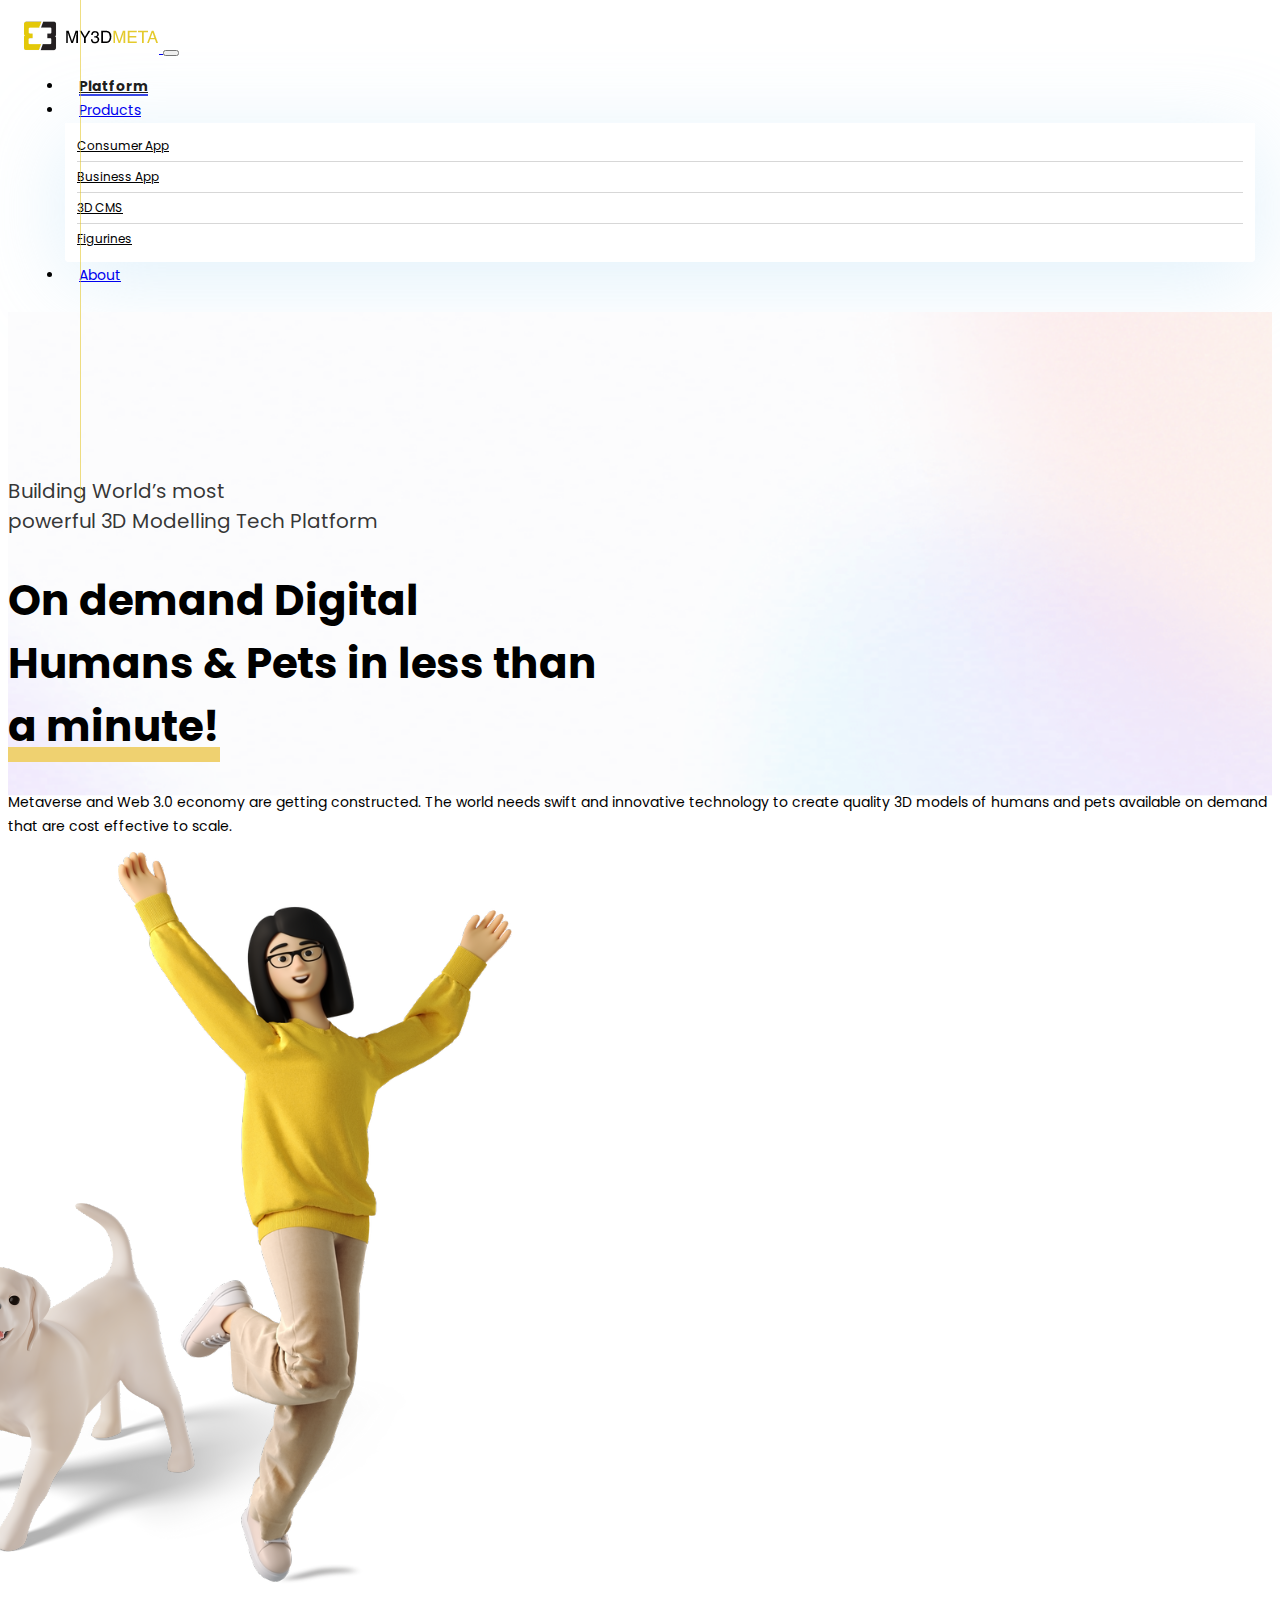
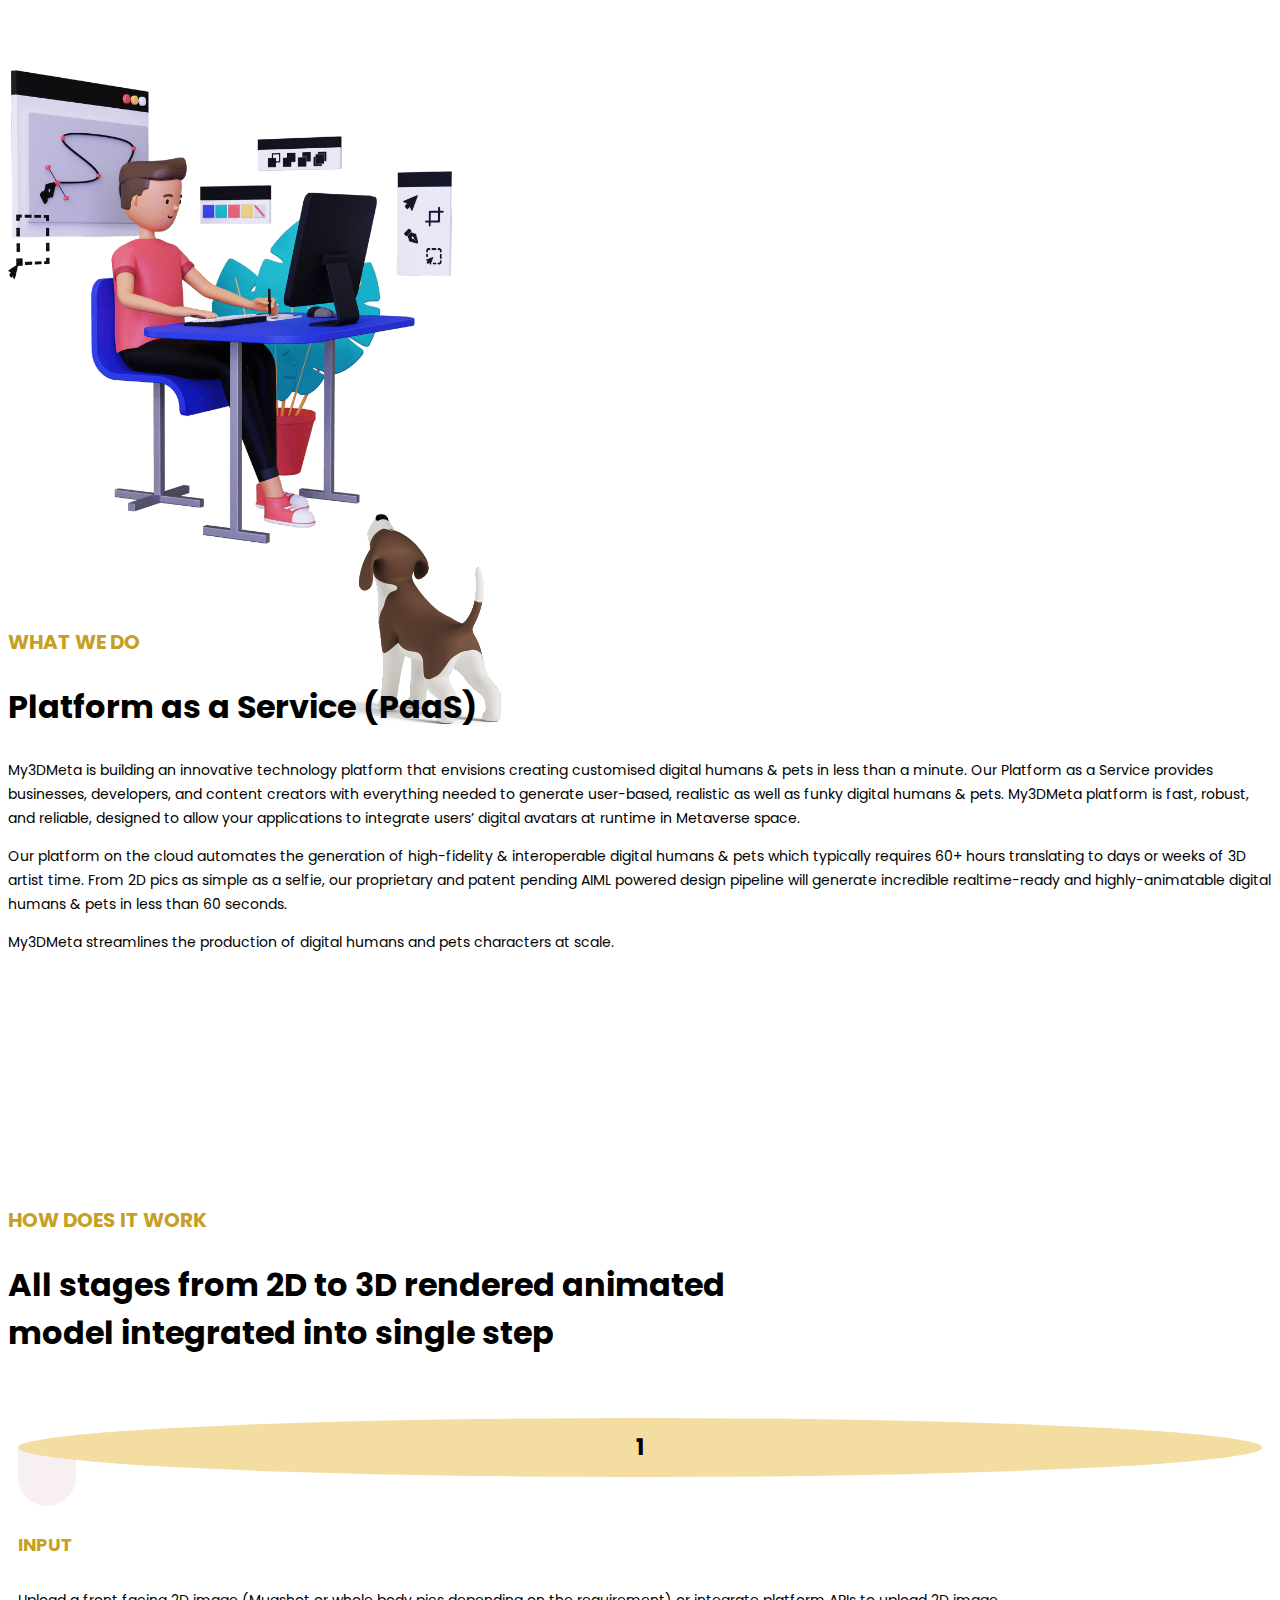
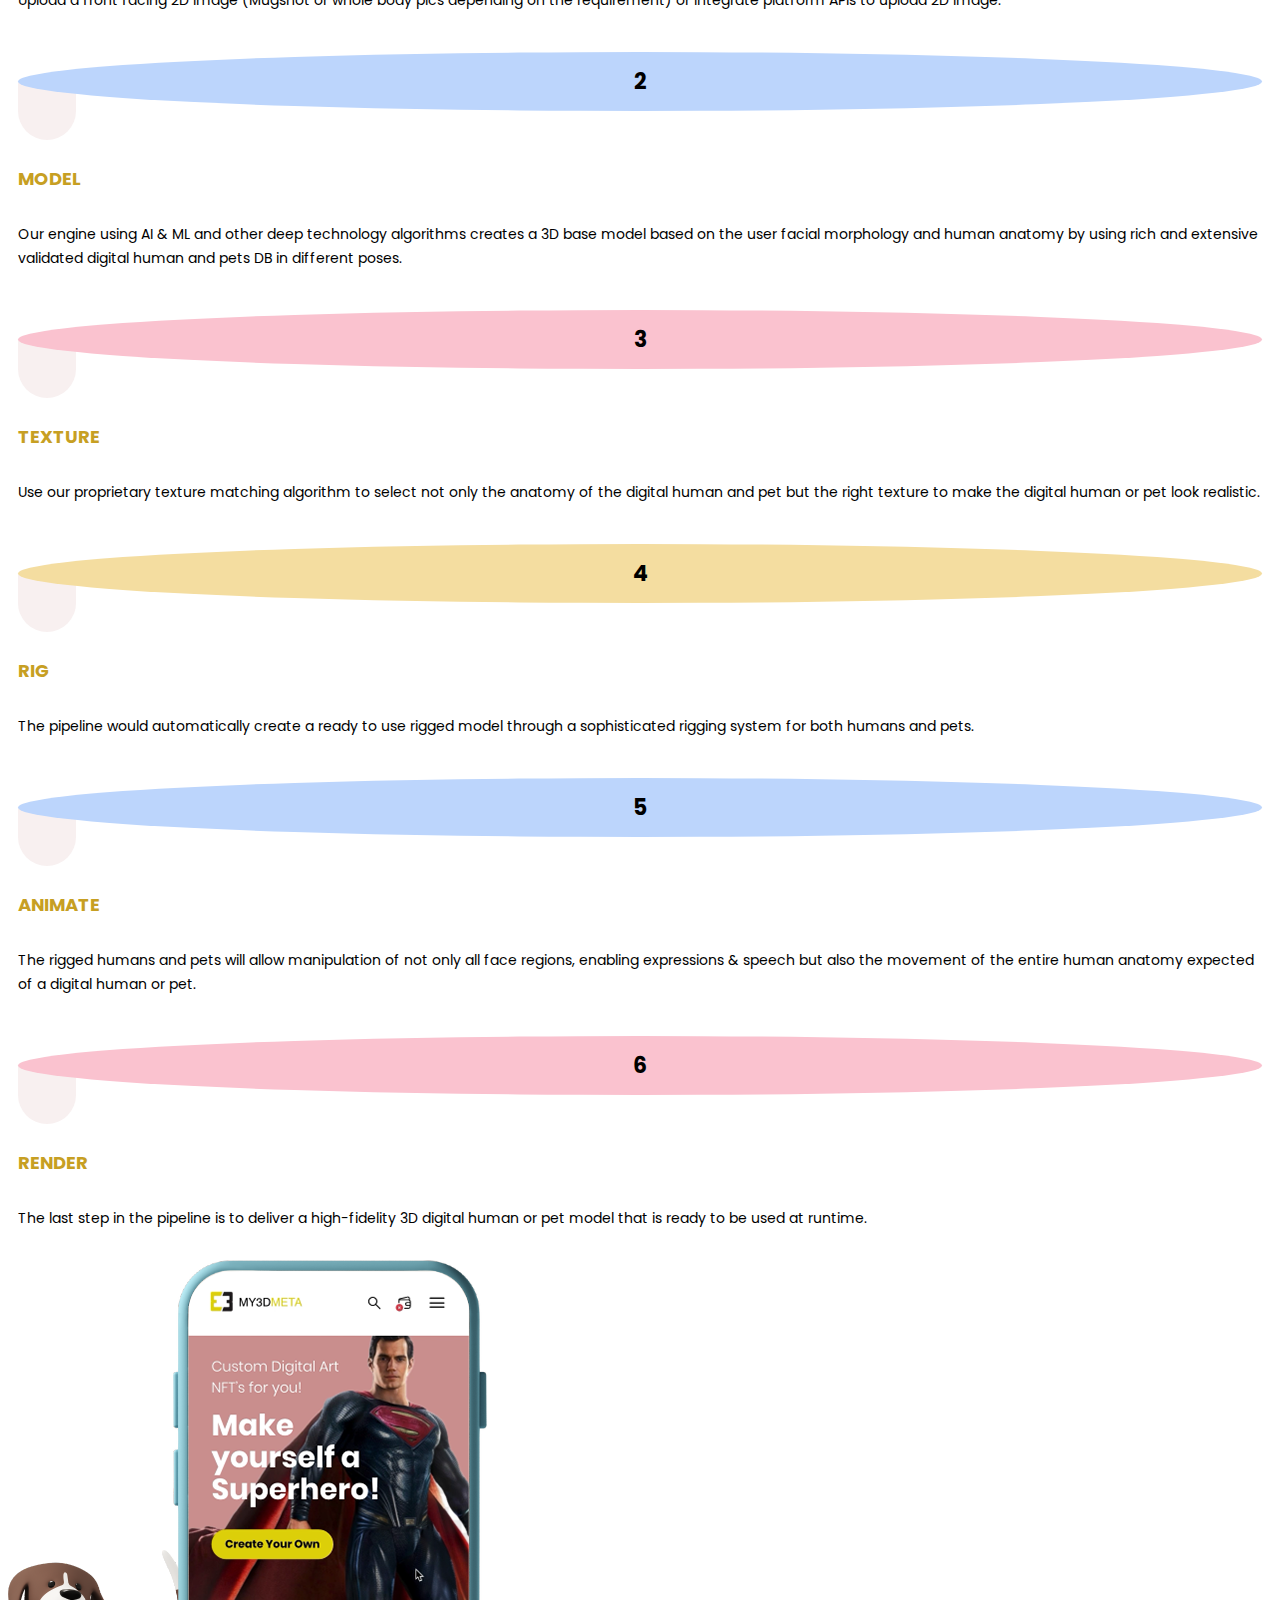
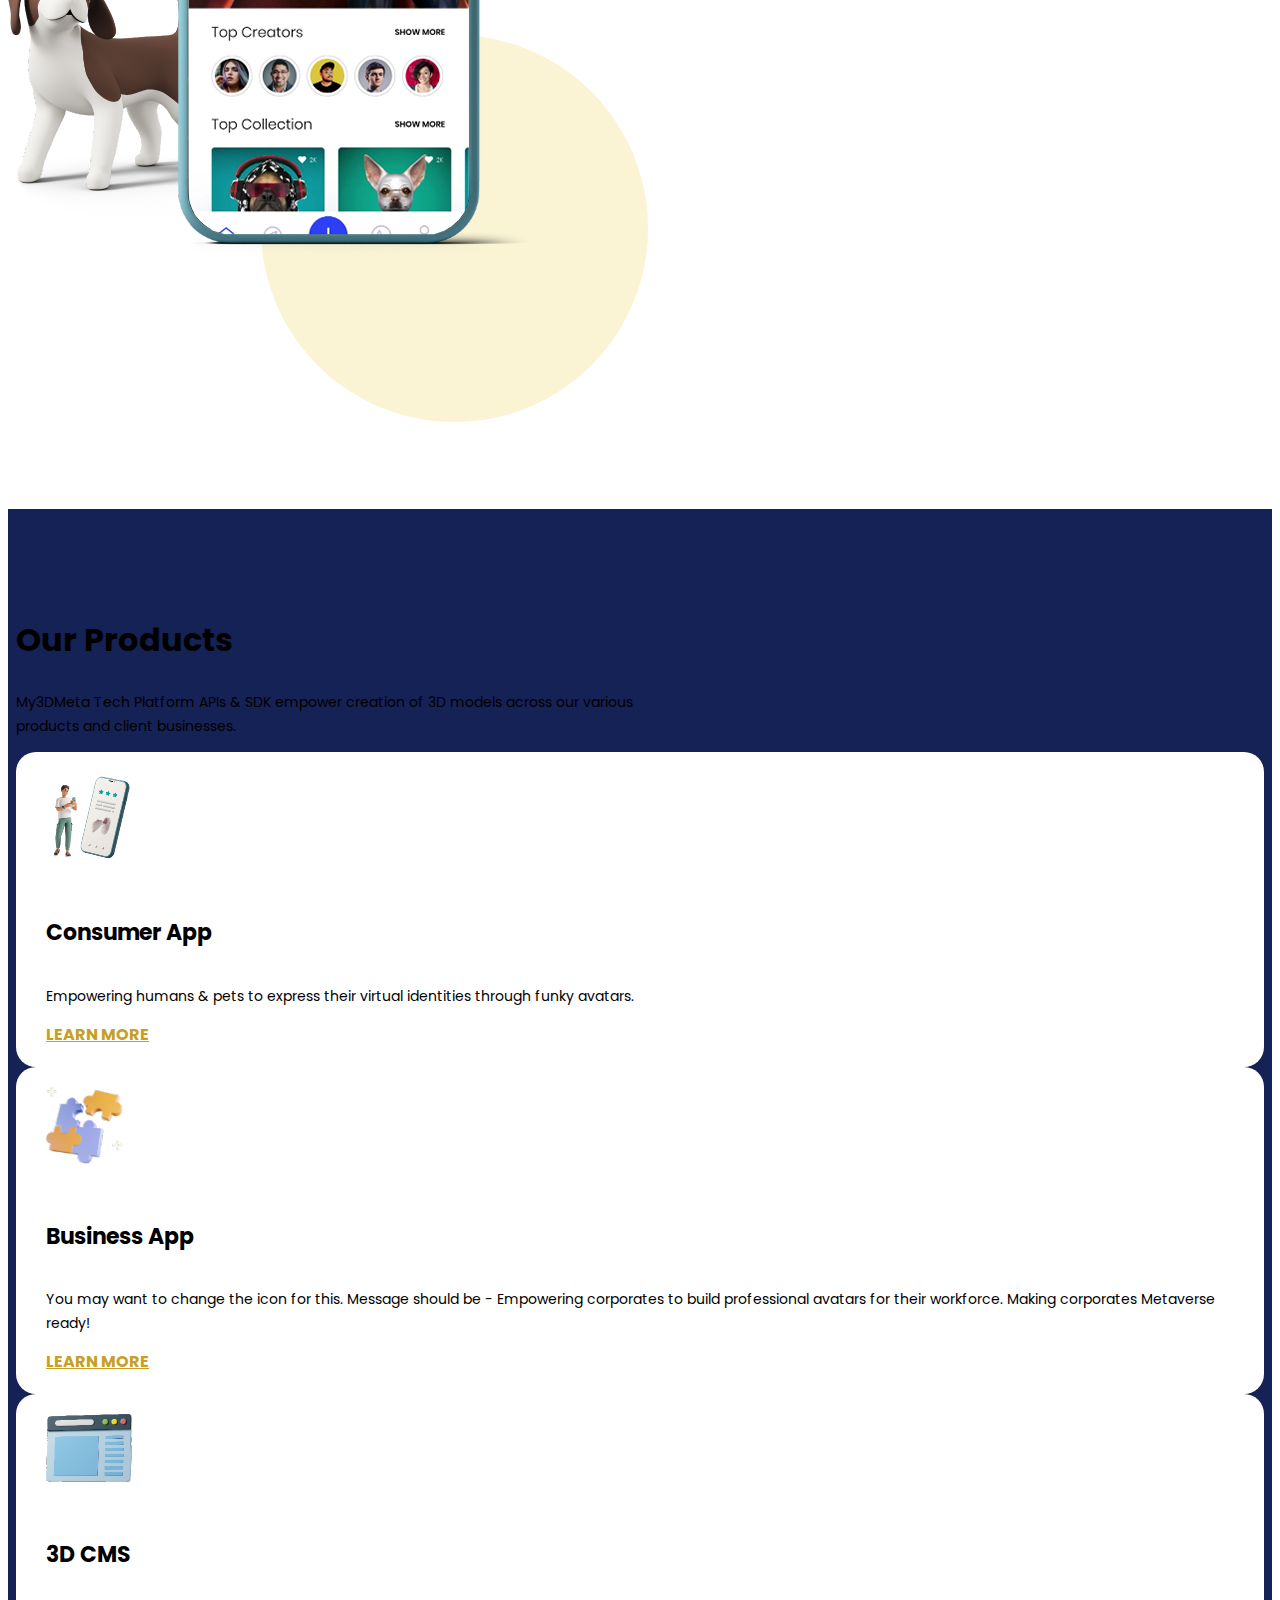
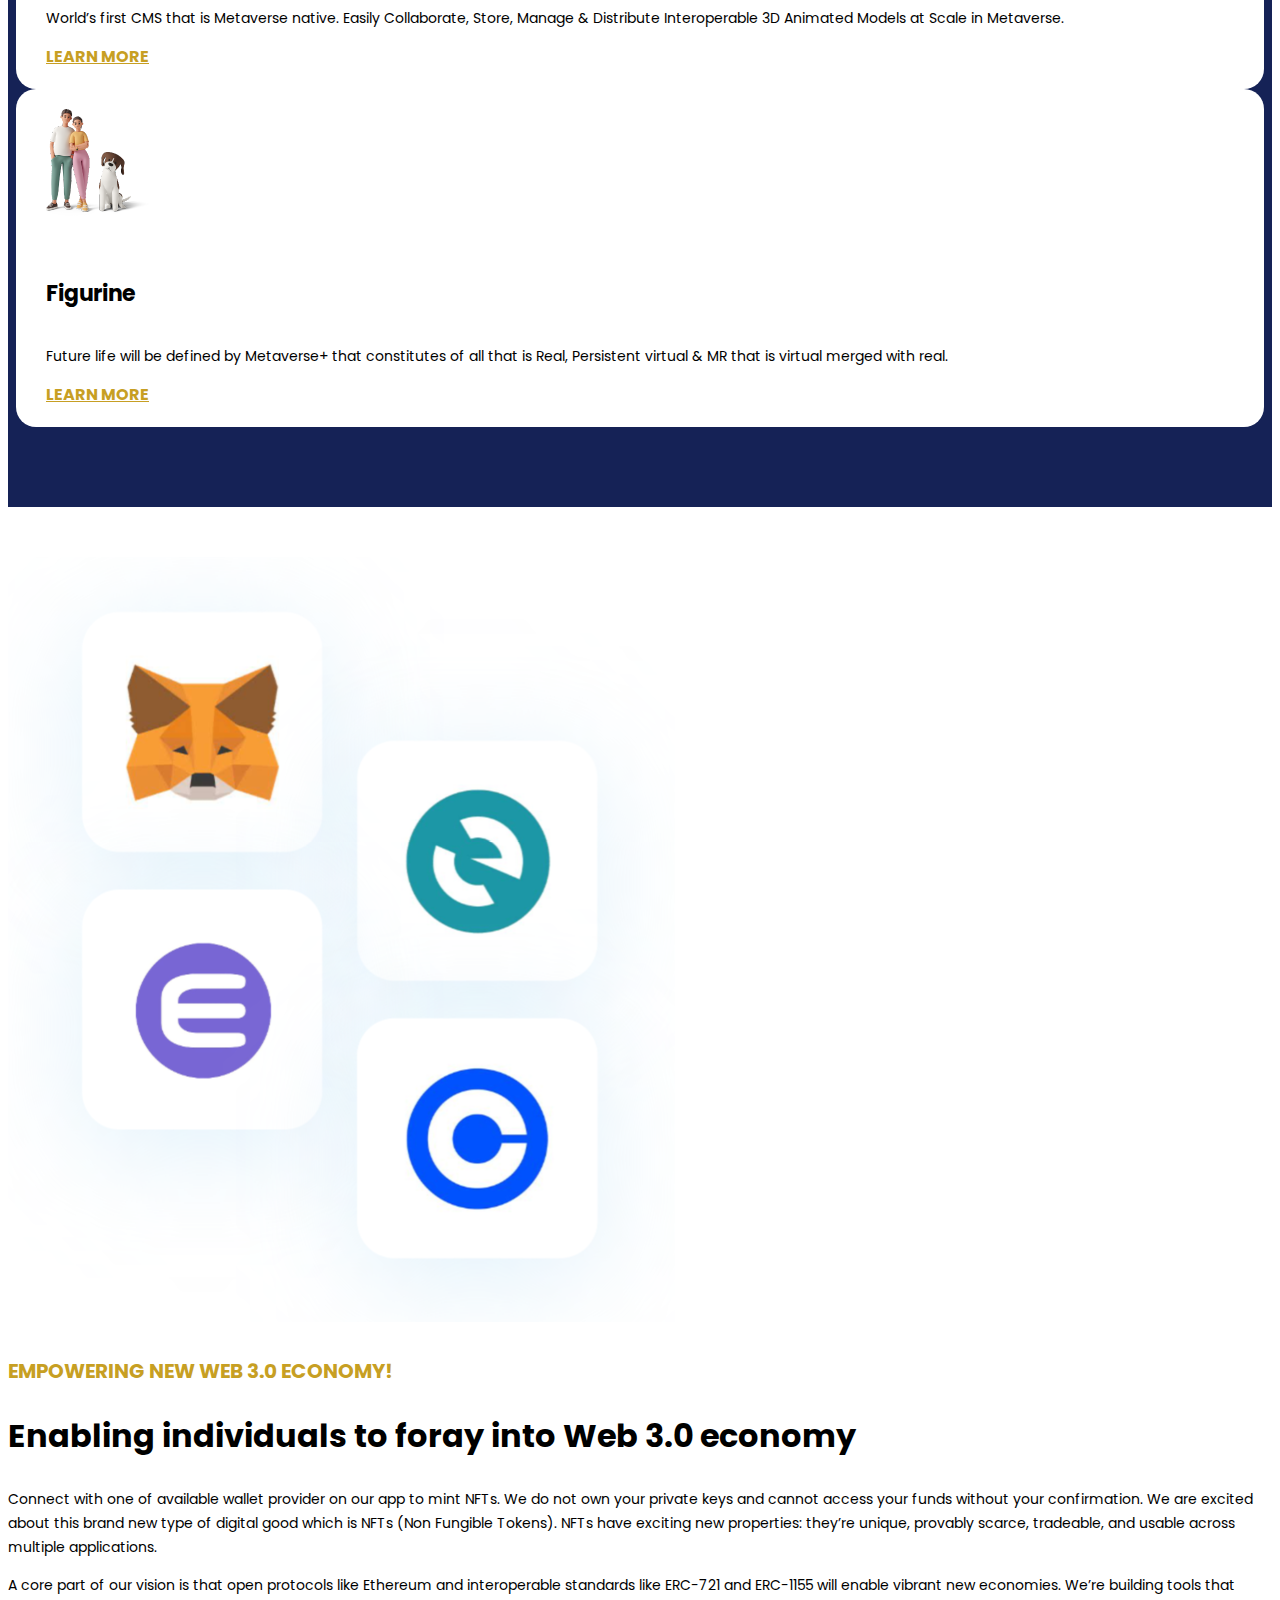
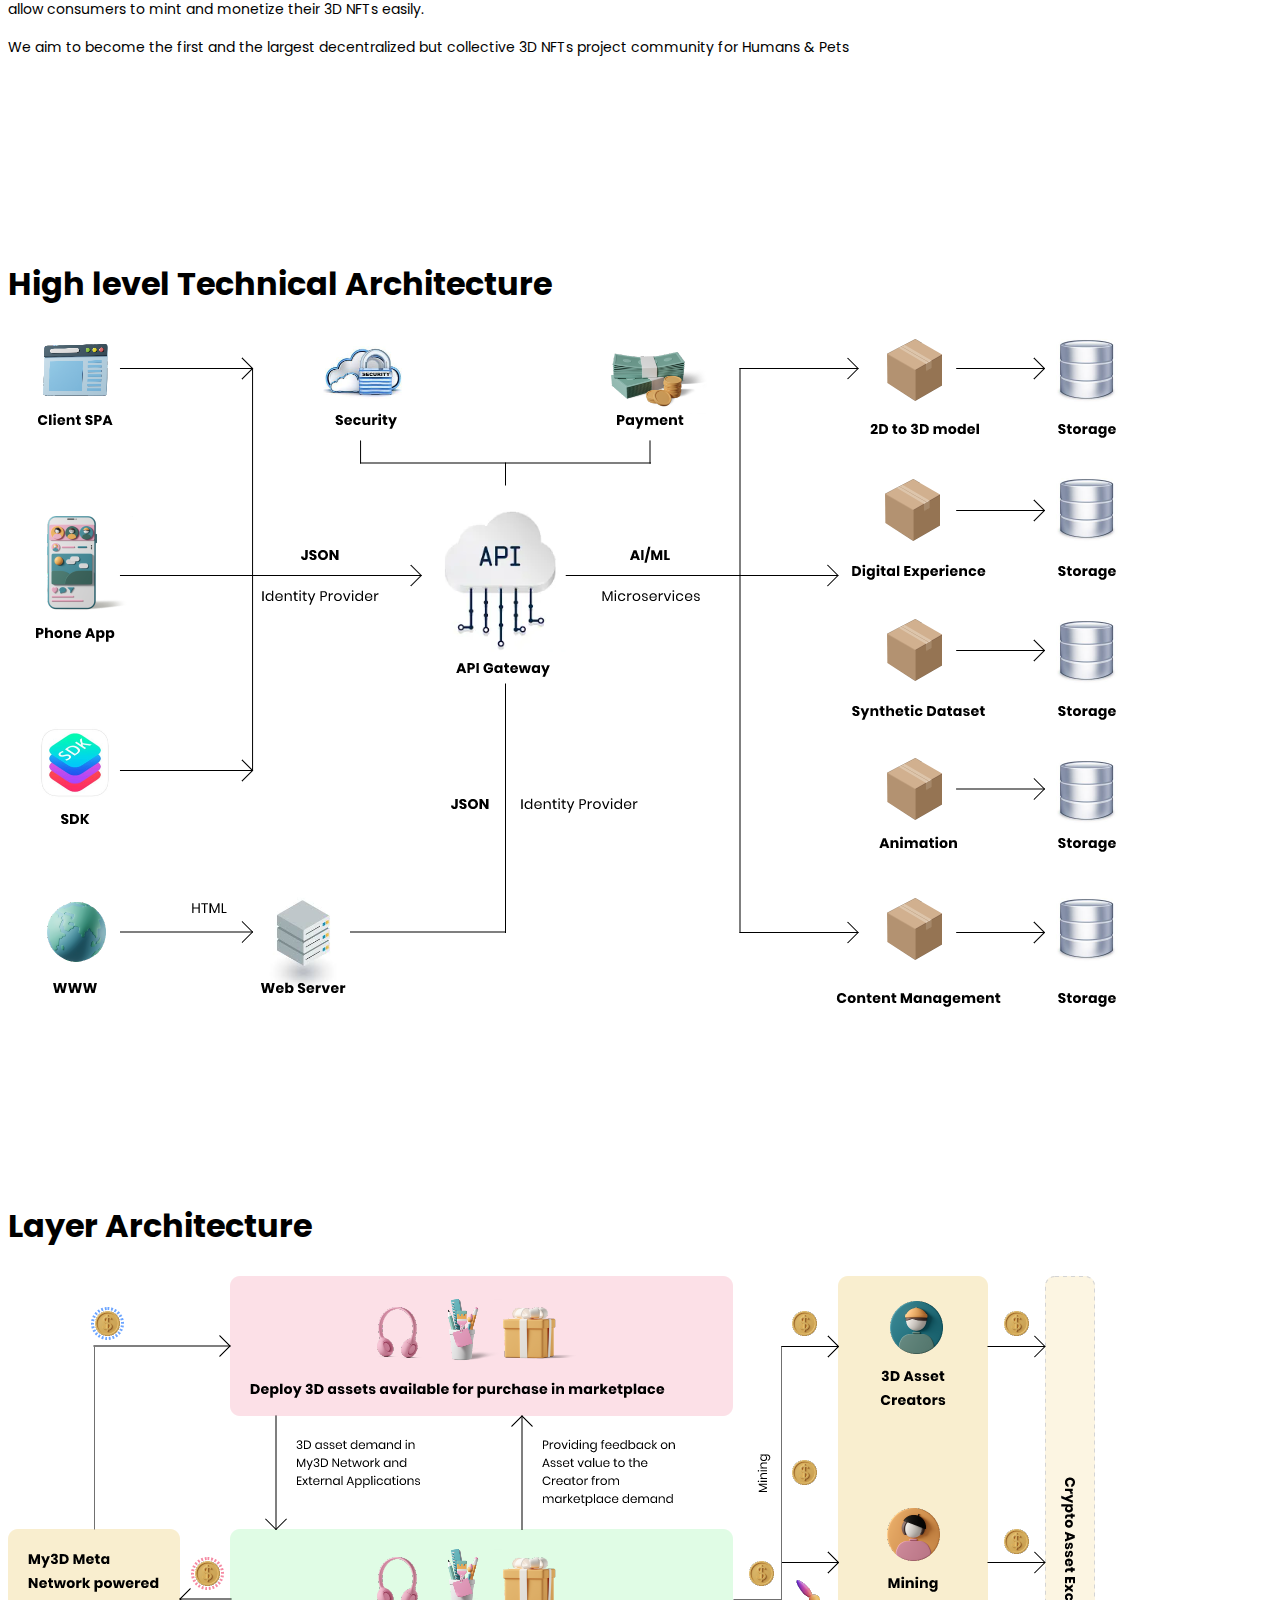
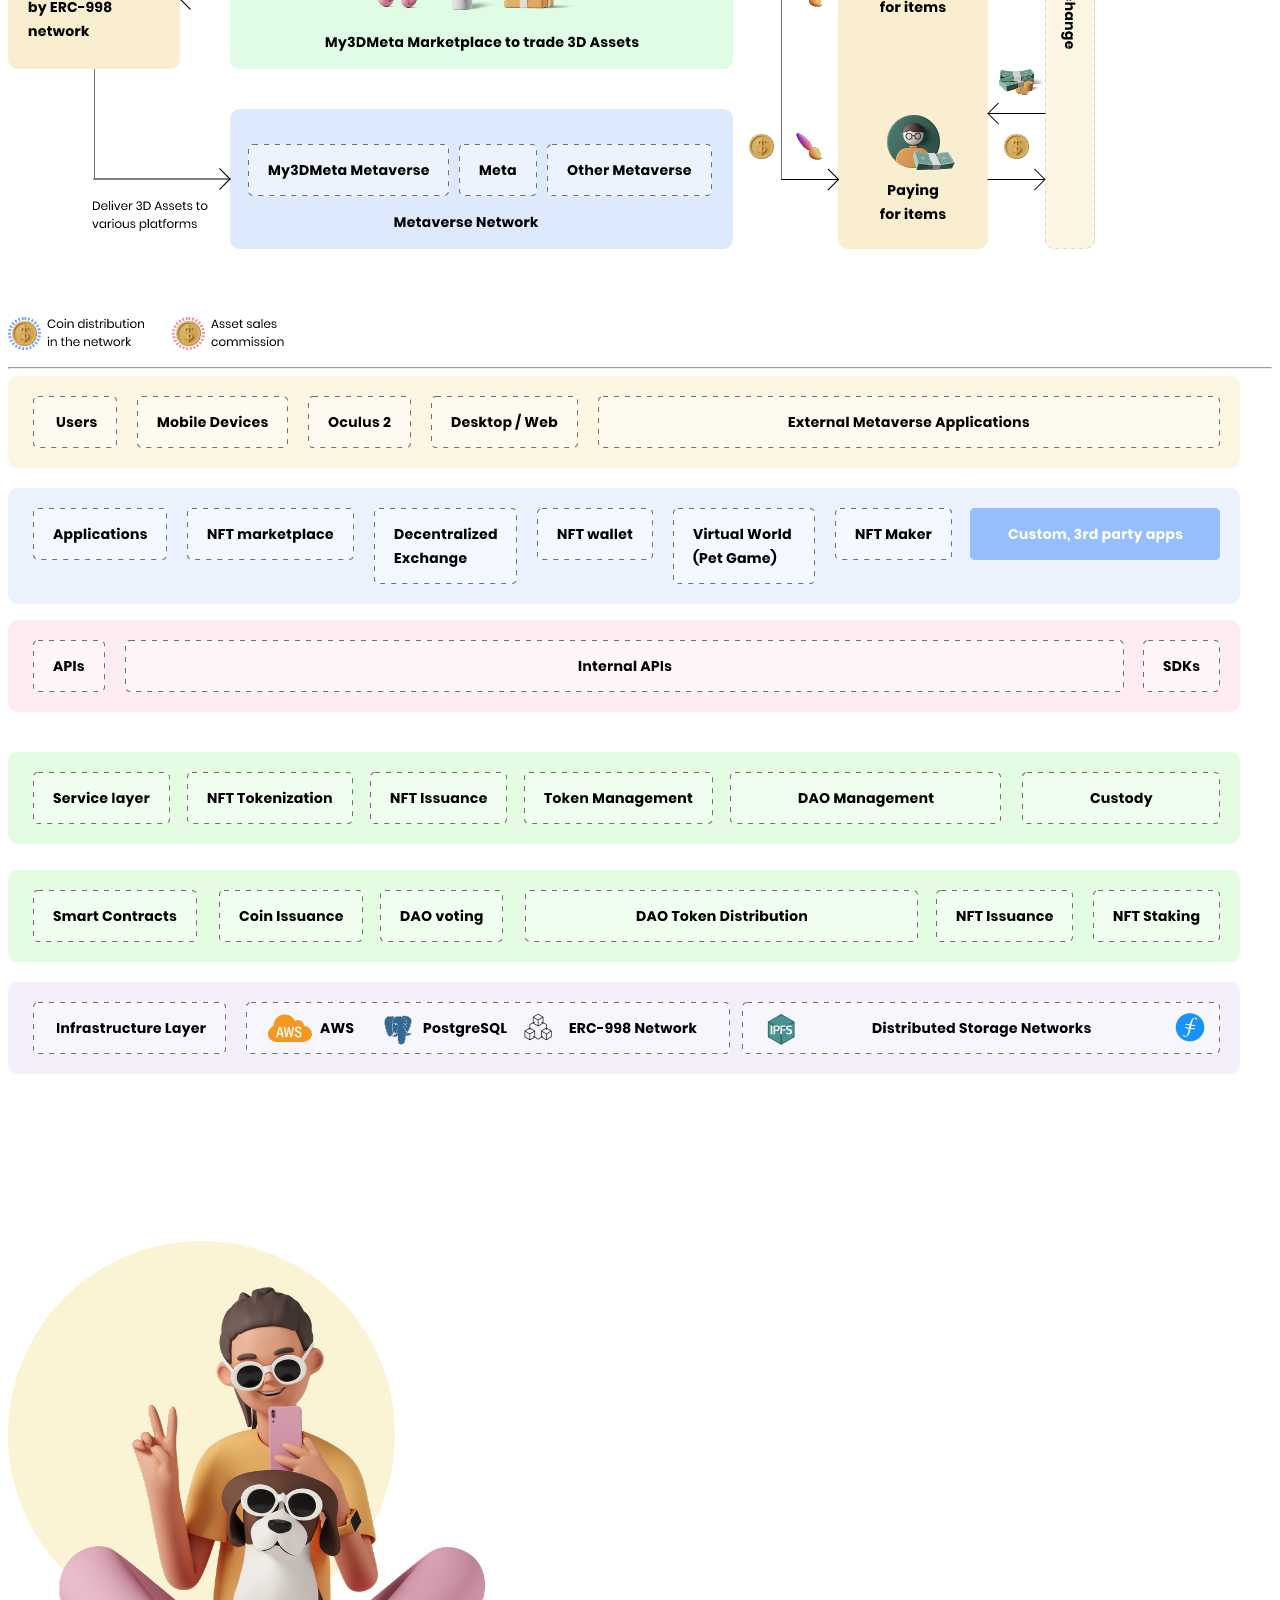
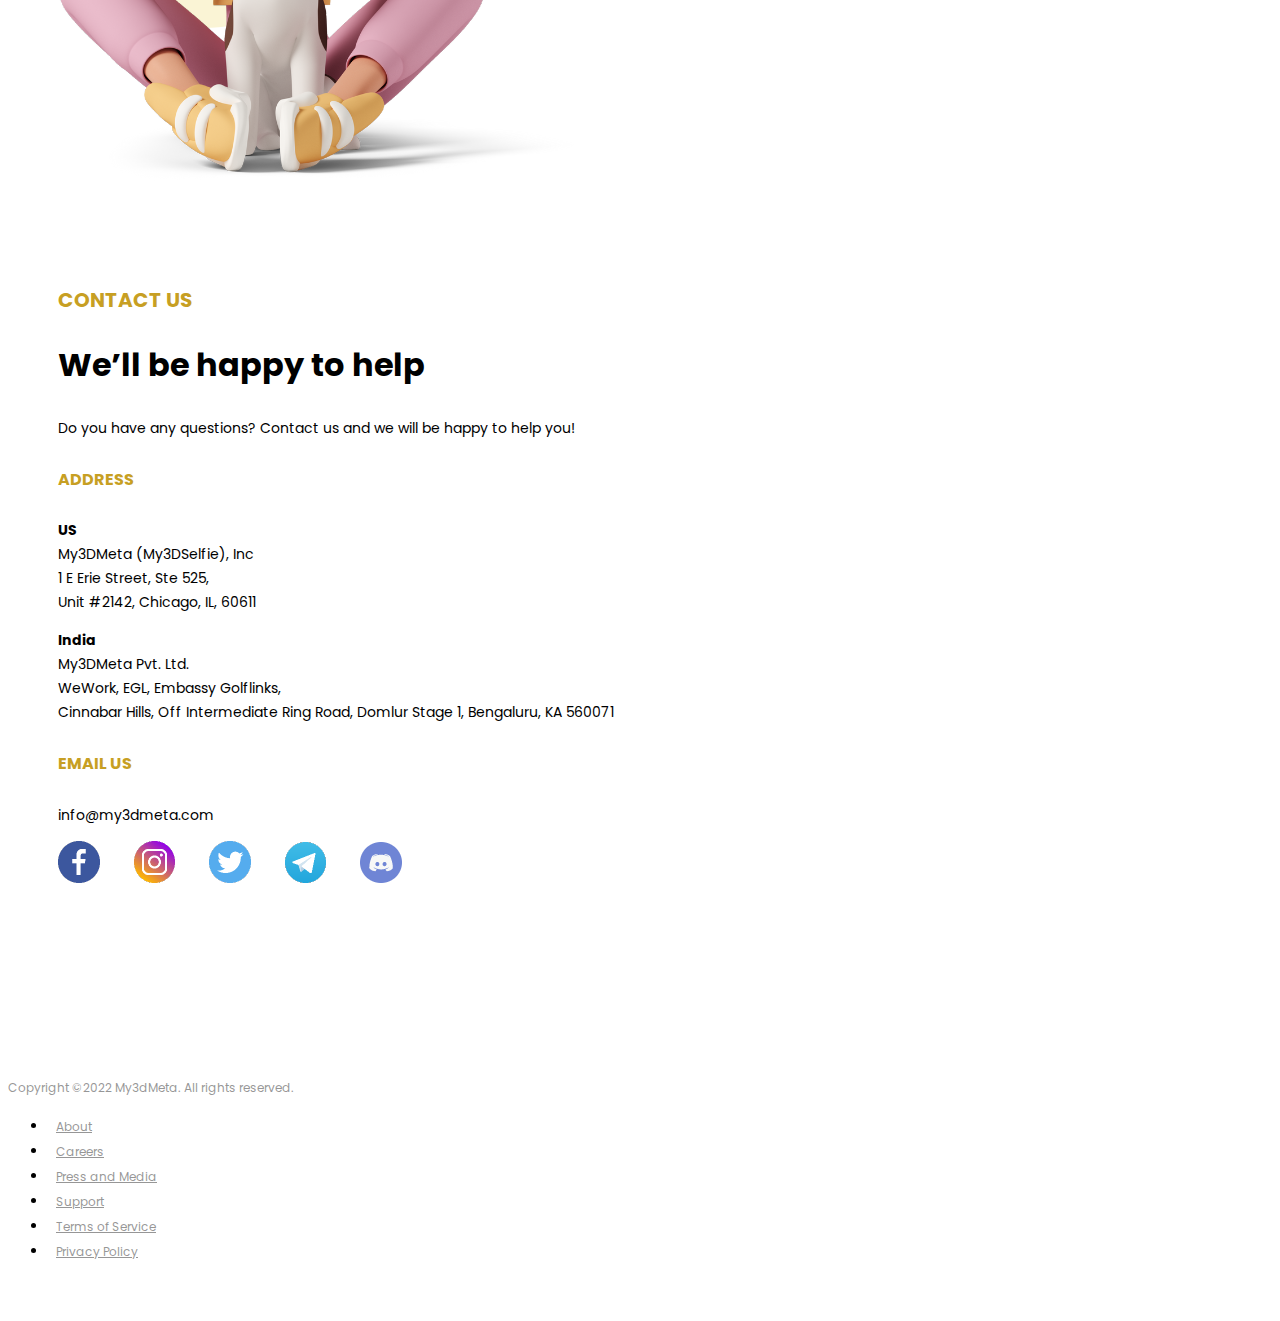
==== index.html @ 5ed6f09b "Add files via upload" ====
<!doctype html>
<html lang="en">
  <head>
    <!-- Required meta tags -->
    <meta charset="utf-8">
    <meta name="viewport" content="width=device-width, initial-scale=1, shrink-to-fit=no">

    <!-- Bootstrap CSS -->
    <link rel="stylesheet" href="https://cdn.jsdelivr.net/npm/bootstrap@4.6.1/dist/css/bootstrap.min.css" integrity="sha384-zCbKRCUGaJDkqS1kPbPd7TveP5iyJE0EjAuZQTgFLD2ylzuqKfdKlfG/eSrtxUkn" crossorigin="anonymous">

    <link rel="preconnect" href="https://fonts.googleapis.com">
    <link rel="preconnect" href="https://fonts.gstatic.com" crossorigin>
    <link href="https://fonts.googleapis.com/css2?family=Poppins:ital,wght@0,100;0,200;0,300;0,400;0,500;0,600;0,700;0,800;0,900;1,100;1,200;1,300;1,400;1,500;1,600;1,700;1,800;1,900&display=swap" rel="stylesheet">

    <link rel="stylesheet" href="css/style.css">

    <title>MY3DMETA</title>
  </head>
  <body>
  <body>
    <nav class="navbar fixed-top navbar-expand-lg navbar-light">
      <div class="container">
        <a class="navbar-brand" href="index.html">
          <img src="images/logo.png">
        </a>
        <button class="navbar-toggler" type="button" data-toggle="collapse" data-target="#navbarSupportedContent" aria-controls="navbarSupportedContent" aria-expanded="false" aria-label="Toggle navigation">
          <span class="navbar-toggler-icon"></span>
        </button>

        <div class="collapse navbar-collapse" id="navbarSupportedContent">
          <ul class="navbar-nav ml-auto">
            <li class="nav-item active">
              <a class="nav-link" href="index.html">Platform</a>
            </li>
            <li class="nav-item dropdown">
              <a class="nav-link dropdown-toggle" href="#" id="navbarDropdown" role="button" data-toggle="dropdown" aria-expanded="false">
                Products
              </a>
              <div class="dropdown-menu" aria-labelledby="navbarDropdown">
                <a class="dropdown-item" href="consumer-app.html">Consumer App</a>
                <a class="dropdown-item" href="business-app.html">Business App</a>
                <a class="dropdown-item" href="3d-cms.html">3D CMS</a>
                <a class="dropdown-item" href="figurines.html">Figurines</a>
              </div>
            </li>
            <li class="nav-item">
              <a class="nav-link" href="about.html">About</a>
            </li>
          </ul>
        </div>
      </div>
    </nav>

    <section class="bg-img">
      <div class="container">
        <div class="row">
          <div class="col-7 home-banner-text">
            <h5 class="text-gray">Building World’s most<br/> powerful 3D Modelling Tech Platform</h5>
            <h1>On demand Digital<br/> Humans & Pets in less than<br/> <span class="underline">a minute!</span></h1>
            <p>Metaverse and Web 3.0 economy are getting constructed. The world needs swift and innovative technology to create quality 3D models of humans and pets available on demand that are cost effective to scale.</p>
          </div>
          <div class="col-5 home-banner-img">
            <img src="images/home/3d-girl-in-yellow-shirt-jumping.png">
            <!-- <img src="images/home/3d-dog-playing.png"> -->
          </div>
        </div>
      </div>
    </section>

    <section class="what-section">
      <div class="container">
        <div class="row">
          <div class="col what-we-do-img">
            <img src="images/home/paasimg.png">
            <!-- <img src="images/home/3d-rear-view-of-beagle-dog-howling.png"> -->
          </div>
          <div class="col">
            <h4 class="text-yellow">WHAT WE DO</h4>
            <h2>Platform as a Service (PaaS)</h2>
            <p>My3DMeta is building an innovative technology platform that envisions creating customised digital humans & pets in less than a minute. Our Platform as a Service provides businesses, developers, and content creators with everything needed to generate user-based, realistic as well as funky digital humans & pets. My3DMeta platform is fast, robust, and reliable, designed to allow your applications to integrate users’ digital avatars at runtime in Metaverse space.</p>
            <p>Our platform on the cloud automates the generation of high-fidelity & interoperable digital humans & pets which typically requires 60+ hours translating to days or weeks of 3D artist time. From 2D pics as simple as a selfie, our proprietary and patent pending AIML powered design pipeline will generate incredible realtime-ready and highly-animatable digital humans & pets in less than 60 seconds.</p>
            <p>My3DMeta streamlines the production of digital humans and pets characters at scale.</p>
          </div>
        </div>
      </div>
    </section>

    <section class="bg-img how-section">
      <div class="container">
        <div class="row">
          <div class="col text-center">
            <h4 class="text-yellow">HOW DOES IT WORK</h4>
            <h2>All stages from 2D to 3D rendered animated<br/> model integrated into single step</h2>
            <br/>
          </div>
        </div>
        <div class="row">
          <div class="col-6">
            <div class="media">
              <span class="media-count"><span class="bg-yellow">1</span></span>
              <div class="media-body">
                <h5 class="mt-0 text-yellow">INPUT</h5>
                <p>Upload a front facing 2D image (Mugshot or whole body pics depending on the requirement) or integrate platform APIs to upload 2D image.</p>
              </div>
            </div>
            <div class="media">
              <span class="media-count"><span class="bg-blue">2</span></span>
              <div class="media-body">
                <h5 class="mt-0 text-yellow">MODEL</h5>
                <p>Our engine using AI & ML and other deep technology algorithms creates a 3D base model based on the user facial morphology and human anatomy by using rich and extensive validated digital human and pets DB in different poses.</p>
              </div>
            </div>
            <div class="media">
              <span class="media-count"><span class="bg-pink">3</span></span>
              <div class="media-body">
                <h5 class="mt-0 text-yellow">TEXTURE</h5>
                <p>Use our proprietary texture matching algorithm to select not only the anatomy of the digital human and pet but the right texture to make the digital human or pet look realistic.</p>
              </div>
            </div>
            <div class="media">
              <span class="media-count"><span class="bg-yellow">4</span></span>
              <div class="media-body">
                <h5 class="mt-0 text-yellow">RIG</h5>
                <p>The pipeline would automatically create a ready to use rigged model through a sophisticated rigging system for both humans and pets.</p>
              </div>
            </div>
            <div class="media">
              <span class="media-count"><span class="bg-blue">5</span></span>
              <div class="media-body">
                <h5 class="mt-0 text-yellow">ANIMATE</h5>
                <p>The rigged humans and pets will allow manipulation of not only all face regions, enabling expressions & speech but also the movement of the entire human anatomy expected of a digital human or pet.</p>
              </div>
            </div>
            <div class="media">
              <span class="media-count"><span class="bg-pink">6</span></span>
              <div class="media-body">
                <h5 class="mt-0 text-yellow">RENDER</h5>
                <p>The last step in the pipeline is to deliver a high-fidelity 3D digital human or pet model that is ready to be used at runtime.</p>
              </div>
            </div>
          </div>
          <div class="col-6 text-center d-flex align-self-center">
            <img src="images/home/videobg.png" class="w-100">
          </div>
        </div>
      </div>
    </section>

    <section class="our-products products-section">
      <div class="container">
        <div class="row">
          <div class="col">
            <h2 class="text-white">Our Products</h2>
            <p class="text-white mb-5 pb-5">My3DMeta Tech Platform APIs & SDK empower creation of 3D models across our various<br/> products and client businesses.</p>
          </div>
        </div>
        <div class="row">
          <div class="col">
            <div class="card">
              <div class="card-body">
                <img src="images/home/Image-7.png">
                <h5 class="card-title">Consumer App</h5>
                <p class="card-text">Empowering humans & pets to express their virtual identities through funky avatars.</p>
                <a href="#" class="card-link">LEARN MORE</a>
              </div>
            </div>
          </div>
          <div class="col">
            <div class="card mt-5">
              <div class="card-body">
                <img src="images/home/Image-6.png">
                <h5 class="card-title">Business App</h5>
                <p class="card-text">You may want to change the icon for this. Message should be - Empowering corporates to build professional avatars for their workforce. Making corporates Metaverse ready!</p>
                <a href="#" class="card-link">LEARN MORE</a>
              </div>
            </div>
          </div>
          <div class="col">
            <div class="card">
              <div class="card-body">
                <img src="images/home/business-3d-web-page.png">
                <h5 class="card-title">3D CMS</h5>
                <p class="card-text">World’s first CMS that is Metaverse native. Easily Collaborate, Store, Manage & Distribute Interoperable 3D Animated Models at Scale in Metaverse.</p>
                <a href="#" class="card-link">LEARN MORE</a>
              </div>
            </div>
          </div>
          <div class="col">
            <div class="card mt-5">
              <div class="card-body">
                <img src="images/home/Group-94.png">
                <h5 class="card-title">Figurine</h5>
                <p class="card-text">Future life will be defined by Metaverse+ that constitutes of all that is Real, Persistent virtual & MR that is virtual merged with real.</p>
                <a href="#" class="card-link">LEARN MORE</a>
              </div>
            </div>
          </div>
        </div>
      </div>
    </section>

    <section class="empowering-section">
      <div class="container">
        <div class="row">
          <div class="col-5">
            <img src="images/home/empowering.png" class="w-100">
          </div>
          <div class="col-7">
            <h4 class="text-yellow">EMPOWERING NEW WEB 3.0 ECONOMY!</h4>
            <h2>Enabling individuals to foray into Web 3.0 economy</h2>
            <p>Connect with one of available wallet provider on our app to mint NFTs. We do not own your private keys and cannot access your funds without your confirmation. We are excited about this brand new type of digital good which is NFTs (Non Fungible Tokens). NFTs have exciting new properties: they’re unique, provably scarce, tradeable, and usable across multiple applications.</p>
            <p>A core part of our vision is that open protocols like Ethereum and interoperable standards like ERC-721 and ERC-1155 will enable vibrant new economies. We’re building tools that allow consumers to mint and monetize their 3D NFTs easily.</p>
            <p>We aim to become the first and the largest decentralized but collective 3D NFTs project community for Humans & Pets</p>
          </div>
        </div>
      </div>
    </section>

    <section class="high-level-architecture-section">
      <div class="container">
        <div class="row">
          <div class="col">
            <h2>High level Technical Architecture</h2>
          </div>
        </div>
        <div class="row">
          <div class="col">
            <img src="images/home/arch-1.png" class="w-100">
          </div>
        </div>
      </div>
    </section>

    <section class="layer-architecture-section">
      <div class="container">
        <div class="row">
          <div class="col">
            <h2>Layer Architecture</h2>
          </div>
        </div>
        <div class="row">
          <div class="col">
            <img src="images/home/arch.png" class="w-100">
            <hr/>
            <img src="images/home/fig1.png" class="w-100">
          </div>
        </div>
      </div>
    </section>

    <section class="bg-img contact-section">
      <div class="container">
        <div class="row">
          <div class="col">
            <img src="images/home/girlbg.png" class="w-100">
          </div>
          <div class="col">
            <div class="contact-info">
              <h4 class="text-yellow">CONTACT US</h4>
              <h2>We’ll be happy to help</h2>
              <p>Do you have any questions? Contact us and we will be happy to help you!</p>

              <h5 class="text-yellow">ADDRESS</h5>
              <div class="row">
                <div class="col">
                  <p><b>US</b><br/>
                  My3DMeta (My3DSelfie), Inc<br/> 
                  1 E Erie Street, Ste 525,<br/> 
                  Unit #2142, Chicago, IL, 60611</p>
                </div>
                <div class="col">
                  <p><b>India</b><br/>
                  My3DMeta Pvt. Ltd.<br/> 
                  WeWork, EGL, Embassy Golflinks,<br/>
                  Cinnabar Hills, Off Intermediate Ring Road, Domlur Stage 1, Bengaluru, KA 560071</p>
                </div>
              </div>
              <h5 class="text-yellow">EMAIL US</h5>
              <p>info@my3dmeta.com</p>

              <div class="social">
                <a href="#" target="_blank">
                  <img src="images/home/fb.png">
                </a>
                <a href="#" target="_blank">
                  <img src="images/home/inst.png">
                </a>
                <a href="#" target="_blank">
                  <img src="images/home/tweet.png">
                </a>
                <a href="#" target="_blank">
                  <img src="images/home/tele.png">
                </a>
                <a href="#" target="_blank">
                  <img src="images/home/discord.png">
                </a>
              </div>
            </div>
          </div>
        </div>
      </div>
    </section>

    <div class="container copyright">
        <div class="row">
          <div class="col">
            <p>Copyright &copy;2022 My3dMeta. All rights reserved.</p>
          </div>
          <div class="col">
            <ul class="nav d-flex justify-content-end">
              <li class="nav-item"><a class="nav-link" href="#">About</a></li>
              <li class="nav-item"><a class="nav-link" href="#">Careers</a></li>
              <li class="nav-item"><a class="nav-link" href="#">Press and Media</a></li>
              <li class="nav-item"><a class="nav-link" href="#">Support</a></li>
              <li class="nav-item"><a class="nav-link" href="#">Terms of Service</a></li>
              <li class="nav-item"><a class="nav-link" href="#">Privacy Policy</a></li>
            </ul>
          </div>
        </div>
    </div>
    <!-- Optional JavaScript; choose one of the two! -->

    <!-- Option 1: jQuery and Bootstrap Bundle (includes Popper) -->
    <script src="https://cdn.jsdelivr.net/npm/jquery@3.5.1/dist/jquery.slim.min.js" integrity="sha384-DfXdz2htPH0lsSSs5nCTpuj/zy4C+OGpamoFVy38MVBnE+IbbVYUew+OrCXaRkfj" crossorigin="anonymous"></script>
    <script src="https://cdn.jsdelivr.net/npm/bootstrap@4.6.1/dist/js/bootstrap.bundle.min.js" integrity="sha384-fQybjgWLrvvRgtW6bFlB7jaZrFsaBXjsOMm/tB9LTS58ONXgqbR9W8oWht/amnpF" crossorigin="anonymous"></script>

    <script src="js/script.js"></script>

    <!-- Option 2: Separate Popper and Bootstrap JS -->
    <!--
    <script src="https://cdn.jsdelivr.net/npm/jquery@3.5.1/dist/jquery.slim.min.js" integrity="sha384-DfXdz2htPH0lsSSs5nCTpuj/zy4C+OGpamoFVy38MVBnE+IbbVYUew+OrCXaRkfj" crossorigin="anonymous"></script>
    <script src="https://cdn.jsdelivr.net/npm/popper.js@1.16.1/dist/umd/popper.min.js" integrity="sha384-9/reFTGAW83EW2RDu2S0VKaIzap3H66lZH81PoYlFhbGU+6BZp6G7niu735Sk7lN" crossorigin="anonymous"></script>
    <script src="https://cdn.jsdelivr.net/npm/bootstrap@4.6.1/dist/js/bootstrap.min.js" integrity="sha384-VHvPCCyXqtD5DqJeNxl2dtTyhF78xXNXdkwX1CZeRusQfRKp+tA7hAShOK/B/fQ2" crossorigin="anonymous"></script>
    -->
  </body>
</html>
---- css/style.css ----
body {
  font-family: 'Poppins', sans-serif;
  color: #000;
  font-size: 14px;
  font-weight: 400;
  line-height: 24px;
}

h1 {
  font-size: 42px;
  font-weight: 700;
  line-height: 63px;
}

h2 {
  font-size: 32px;
  font-weight: 700;
  line-height: 48px;
}

h4 {
  font-size: 20px;
  font-weight: 700;
  line-height: 30px;
}

h5 {
  font-size: 20px;
  font-weight: 400;
  line-height: 30px;
}

.bg-white, .navbar {
  transition: all 0.5s;
  -webkit-transition: all 0.5s;
}

.navbar {
    padding: 0.7rem 1rem;
}

.navbar-expand-lg .navbar-nav .nav-link {
    padding-right: 15px;
    padding-left: 15px;
    font-size: 14px;
    line-height: 24px;
    font-weight: 400;
    position: relative;
}

.navbar-light .navbar-nav .active>.nav-link, 
.navbar-light .navbar-nav .nav-link.active, 
.navbar-light .navbar-nav .nav-link.show, 
.navbar-light .navbar-nav .show>.nav-link {
    color: rgba(0,0,0,.9);
    font-weight: 700;
}

.navbar-light .nav-item.active .nav-link:before {
    content: "";
    background: #3846E5;
    height: 2px;
    width: calc(100% - 30px);
    position: absolute;
    bottom: 0;
    left: 15px;
}

.navbar-nav .dropdown-menu {
    background: #FFFFFF 0% 0% no-repeat padding-box;
    box-shadow: 0px 16px 85px #bddff672;
    border: 1px solid #00000000;
    border-radius: 0px 0px 5px 5px;
    padding: 8px 12px;
}

.dropdown-item {
    display: block;
    width: 100%;
    padding: 0.25rem 0rem;
    border-bottom: 1px solid rgb(112 112 112 / 28%);
    color: #000000;
    font-size: 12px;
    line-height: 22px;
}

.dropdown-item:last-child {
    border-bottom: 0px;
}

.dropdown-item:focus, .dropdown-item:hover {
    color: #000000;
    text-decoration: none;
    background-color: transparent;
    font-weight: 700;
}

.underline {
    border-bottom: 15px solid #EFD170;
    height: 52px;
    display: inline-block;
}

.text-yellow {
  color: #C79F23;
}

.text-gray {
  color: rgb(0 0 0 / 80%);
}

.bg-yellow {
  background: #F4DDA0 !important;
}

.bg-blue {
  background: #BCD5FC !important;
}

.bg-pink {
  background: #FAC2CF !important;
}

section {
	padding-top: 80px;
	padding-bottom: 80px;
}

.bg-img {
  background: url(../images/home/bgimg.png) no-repeat center center fixed; 
  -webkit-background-size: cover;
  -moz-background-size: cover;
  -o-background-size: cover;
  background-size: cover;
}

.bg-internal-img {
  background: url(../images/home/bgimg.png) no-repeat center center fixed; 
  -webkit-background-size: cover;
  -moz-background-size: cover;
  -o-background-size: cover;
  background-size: cover;	
  padding-bottom: 0px;
  height: 430px;
}

.home-banner-text {
  padding-top: 50px;
}

.home-banner-img {
    margin-bottom: -205px;
    margin-left: -135px;
}

.what-section {
    padding-top: 200px;
}

.what-we-do-img {
    margin-bottom: -135px;
}

.how-section {
    padding-top: 130px;
}

.media {
    padding: 10px;
    border-radius: 30px;
    margin-bottom: 20px;
    transition: all 0.5s;
    -webkit-transition: all 0.5s;
}

.media:hover {
    background: #ffffff;
    transition: all 0.5s;
    -webkit-transition: all 0.5s;
}

.media .media-count {
    position: relative;
    width: 58px;
    height: 58px;
    margin-right: 20px;
}

.media .media-count span {
    z-index: 9;
    position: relative;
    background: #ccc;
    padding: 17px;
    border-radius: 50%;
    text-align: center;
    font-size: 22px;
    line-height: 25px;
    font-weight: 700;
    display: block;
}

.media .media-count:after {
    content: '';
    background: #F8F0F0;
    width: 58px;
    height: 58px;
    position: absolute;
    top: 30px;
    left: 0;
    border-radius: 0 0 50% 50%;
}

.media .media-body h5 {
    font-size: 18px;
    font-weight: 700;
    line-height: 27px;
}

.media .media-body p {
    margin-bottom: 0px;
}

.our-products {
	background: #152256;
  overflow: hidden;
}

.our-products .col {
    padding-right: 8px;
    padding-left: 8px;
}

.our-products .card:after {
    content: "";
    background: #E5CA2C;
    height: 1000px;
    width: 1px;
    position: absolute;
    top: -500px;
    left: 80px;
    opacity: 0.2;
}

.card {
    border-radius: 20px;
}

.our-products .card-body {
    padding: 20px 30px;
    position: relative;
    z-index: 9999;
    background: #fff;
    border-radius: 20px;
}

.card-body {
    padding: 20px 30px;
}

.card-body img {
    margin-bottom: 15px;
}

.card-title {
    font-size: 22px;
    font-weight: 700;
    line-height: 28px;
}

.card-link {
    color: #C79F23;
    font-size: 16px;
    font-weight: 700;
    line-height: 25px;
}

.empowering-section img {
    margin-top: -30px;
}

.contact-info {
    background: #fff;
    padding: 50px;
    border-radius: 20px;
}

.contact-info h5 {
    font-size: 16px;
    font-weight: 700;
    line-height: 25px;
}

.social a {
    display: inline-block;
    margin-right: 30px;
}

.copyright {
  padding-top: 35px;
  padding-bottom: 35px;
}

.copyright p, .copyright .nav-link {
    font-size: 12px;
    line-height: 25px;
    font-weight: 400;
    color: rgb(45 45 45 / 50%);
    margin-bottom: 0px;
}

.copyright p {
    padding-top: 8px;
}

.copyright .nav-link {
    padding: 8px;
}








.breadcrumb {
    background: transparent;
    padding: 0;
    margin-bottom: 50px;
}

.breadcrumb-item+.breadcrumb-item {
    padding-left: 0.2rem;
}

.breadcrumb  .breadcrumb-item {
    font-size: 14px;
    line-height: 24px;
    font-weight: 400;
    color: #000;
}

.breadcrumb  .breadcrumb-item a {
    font-weight: 700;
    color: #000;
}

.breadcrumb-item+.breadcrumb-item::before {
    float: left;
    padding-right: 0.2rem;
    color: rgb(0 0 0 / 20%);
    content: ".";
    font-size: 52px;
    margin-top: -14px;
}

.internal-banner-img {
    /*margin-top: 30px;*/
}

section.internal-after-banner {
    padding-top: 120px;
}

.team .card {
    border: 1px solid rgb(0 0 0 / 20%);
    border-radius: 5px;
    margin-bottom: 30px;
}

.team .card .card-body {
    padding: 10px 30px 20px 30px;
    text-align: center;
}

.team .card .card-body .card-text {
    text-align: left;
}

.team .card .card-body .card-link {
    float: left;
}

.pointers {
    background: #F4DDA0;
    padding: 15px;
    box-shadow: 0px 16px 85px #bddff672;
    border-radius: 20px;
    font-size: 18px;
    font-weight: 700;
    line-height: 27px;
    text-align: center;
    min-height: 170px;
}

.consumer-app-pointer .media {
    background: #fff;
    box-shadow: 0px 16px 85px #bddff672;
    border-radius: 20px;
    padding: 30px;
}
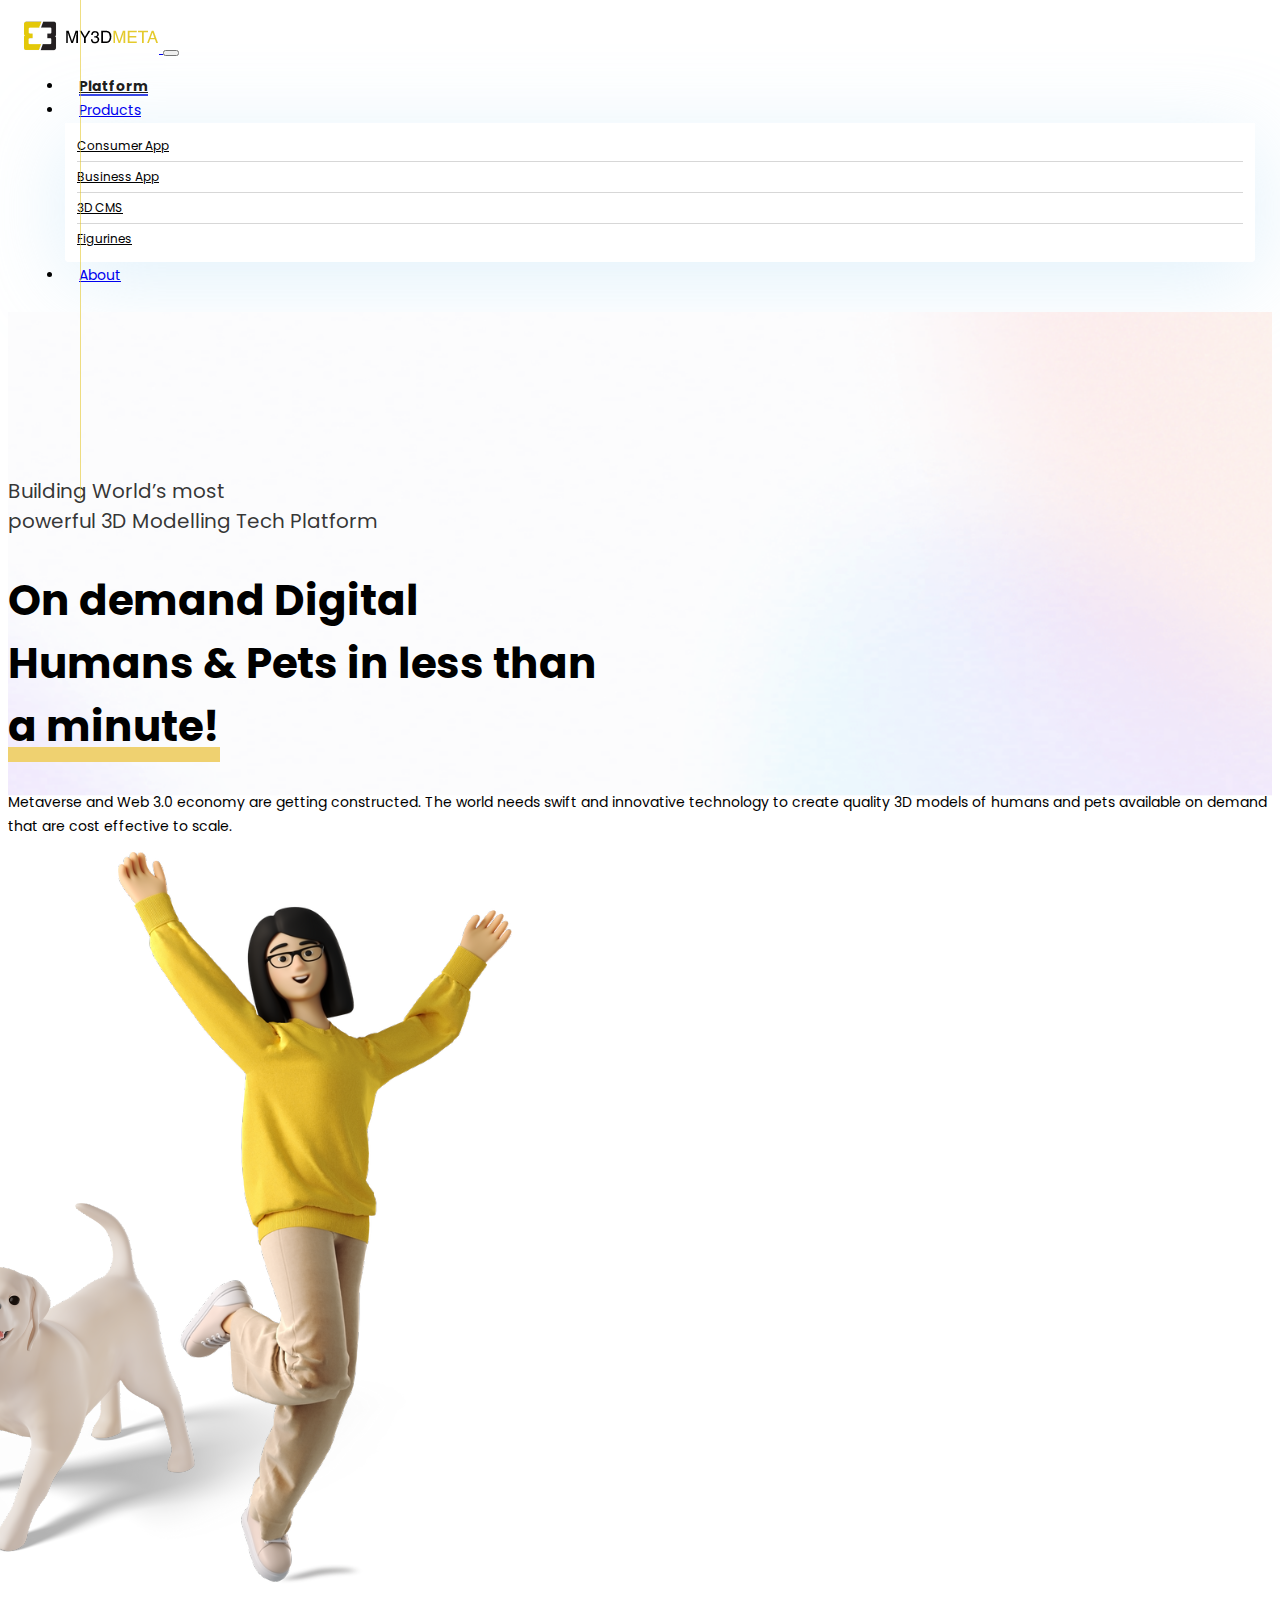
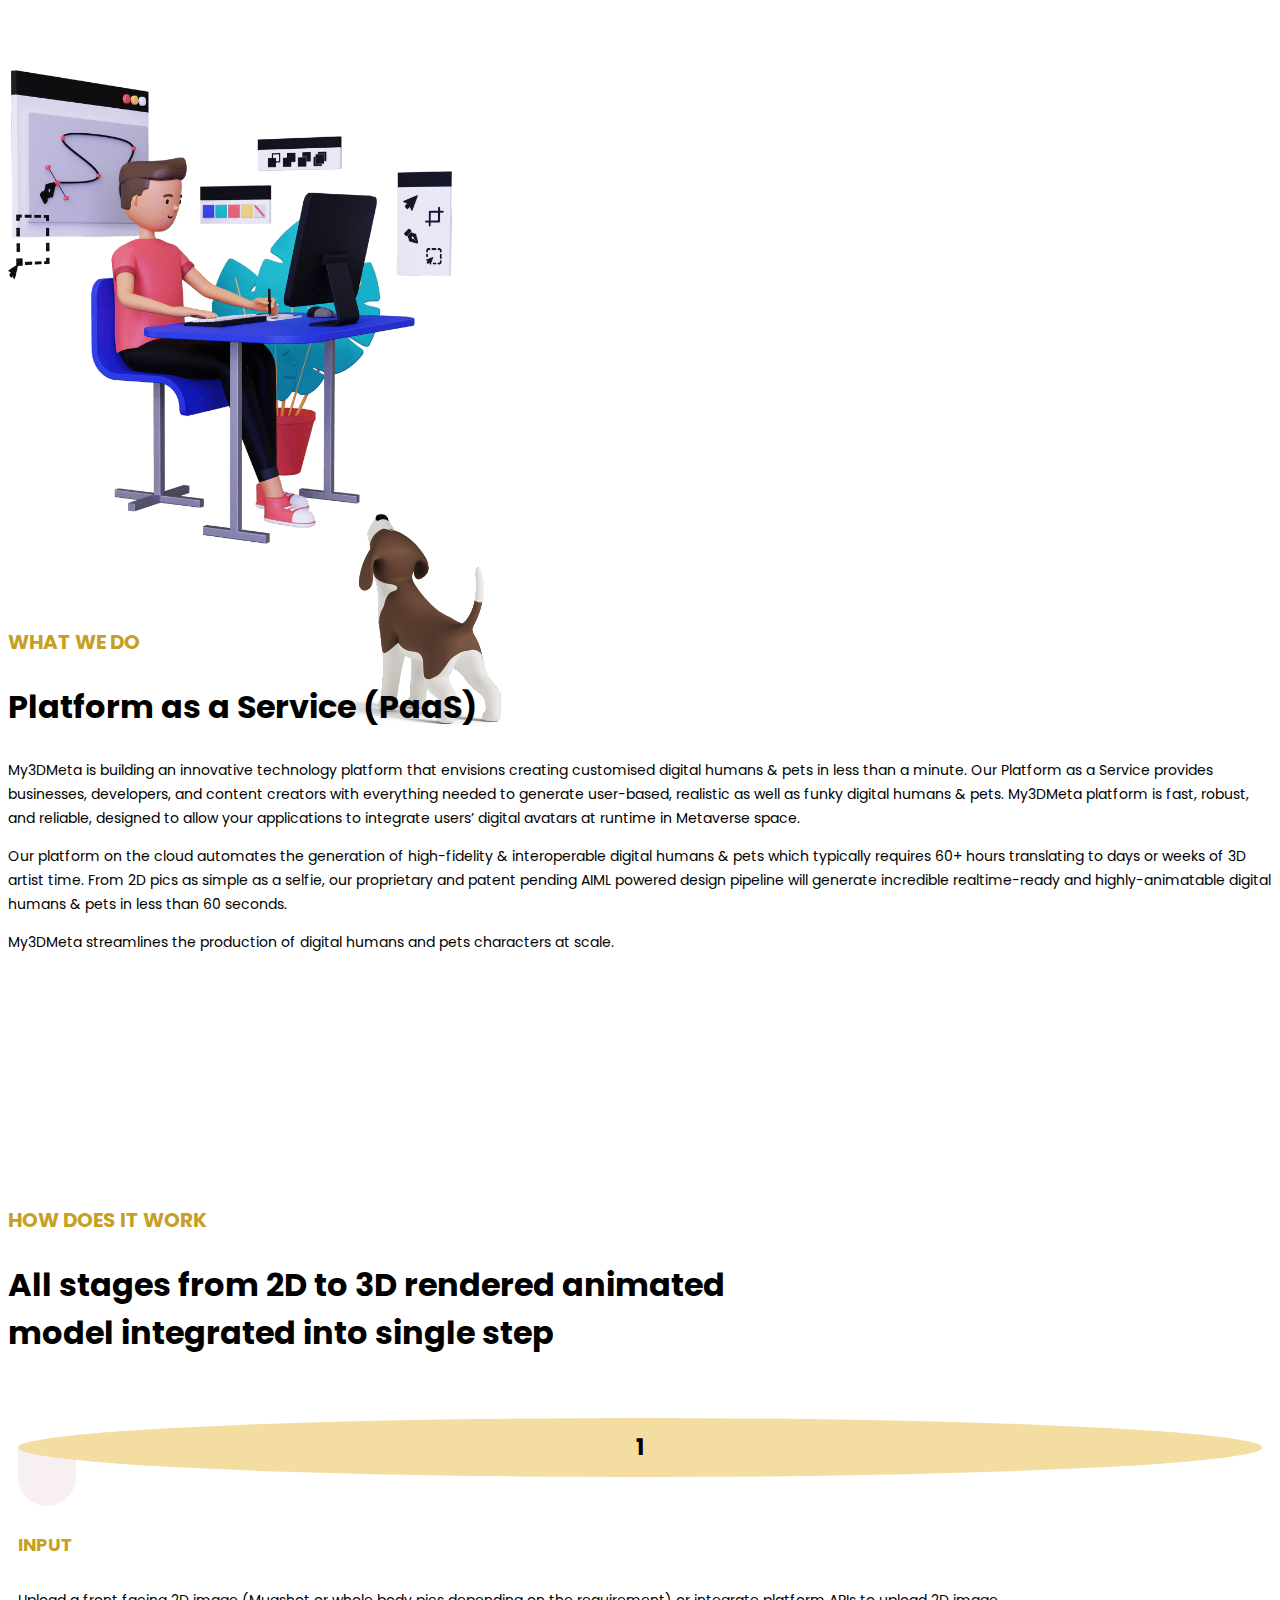
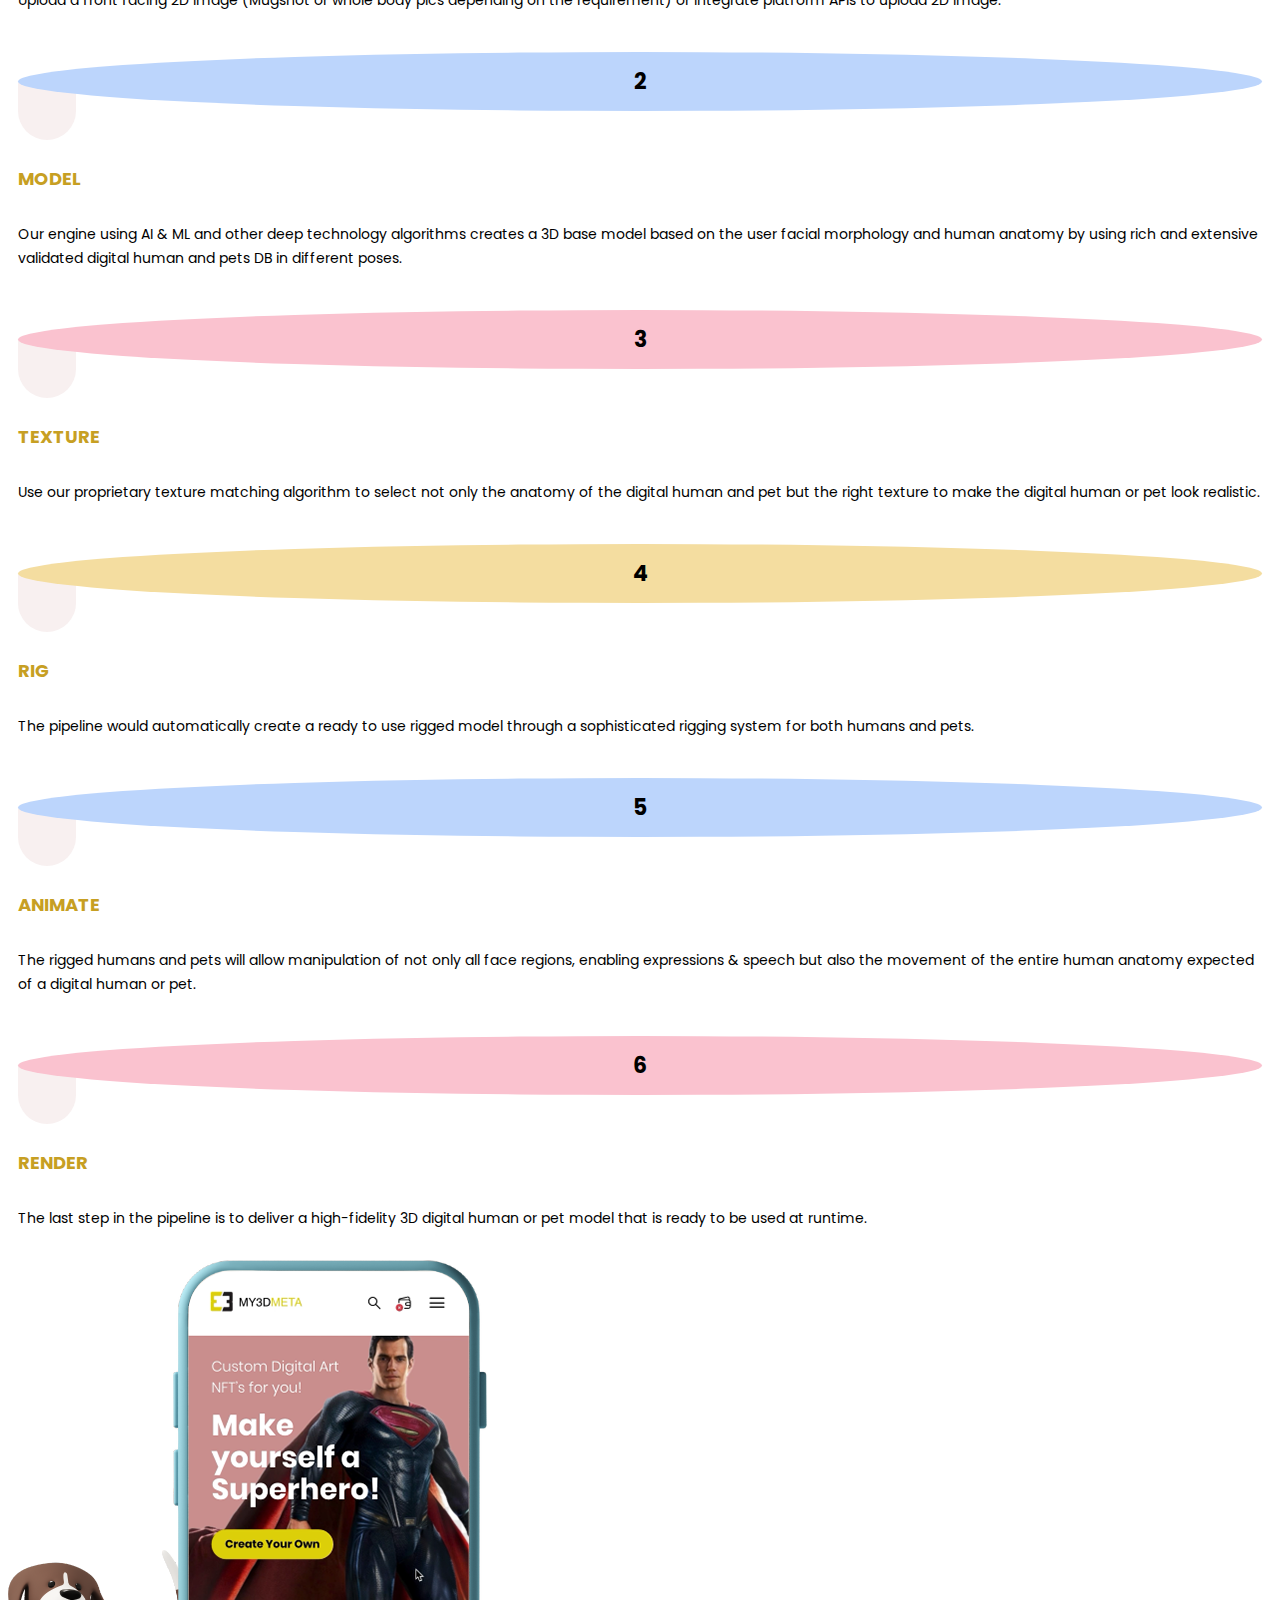
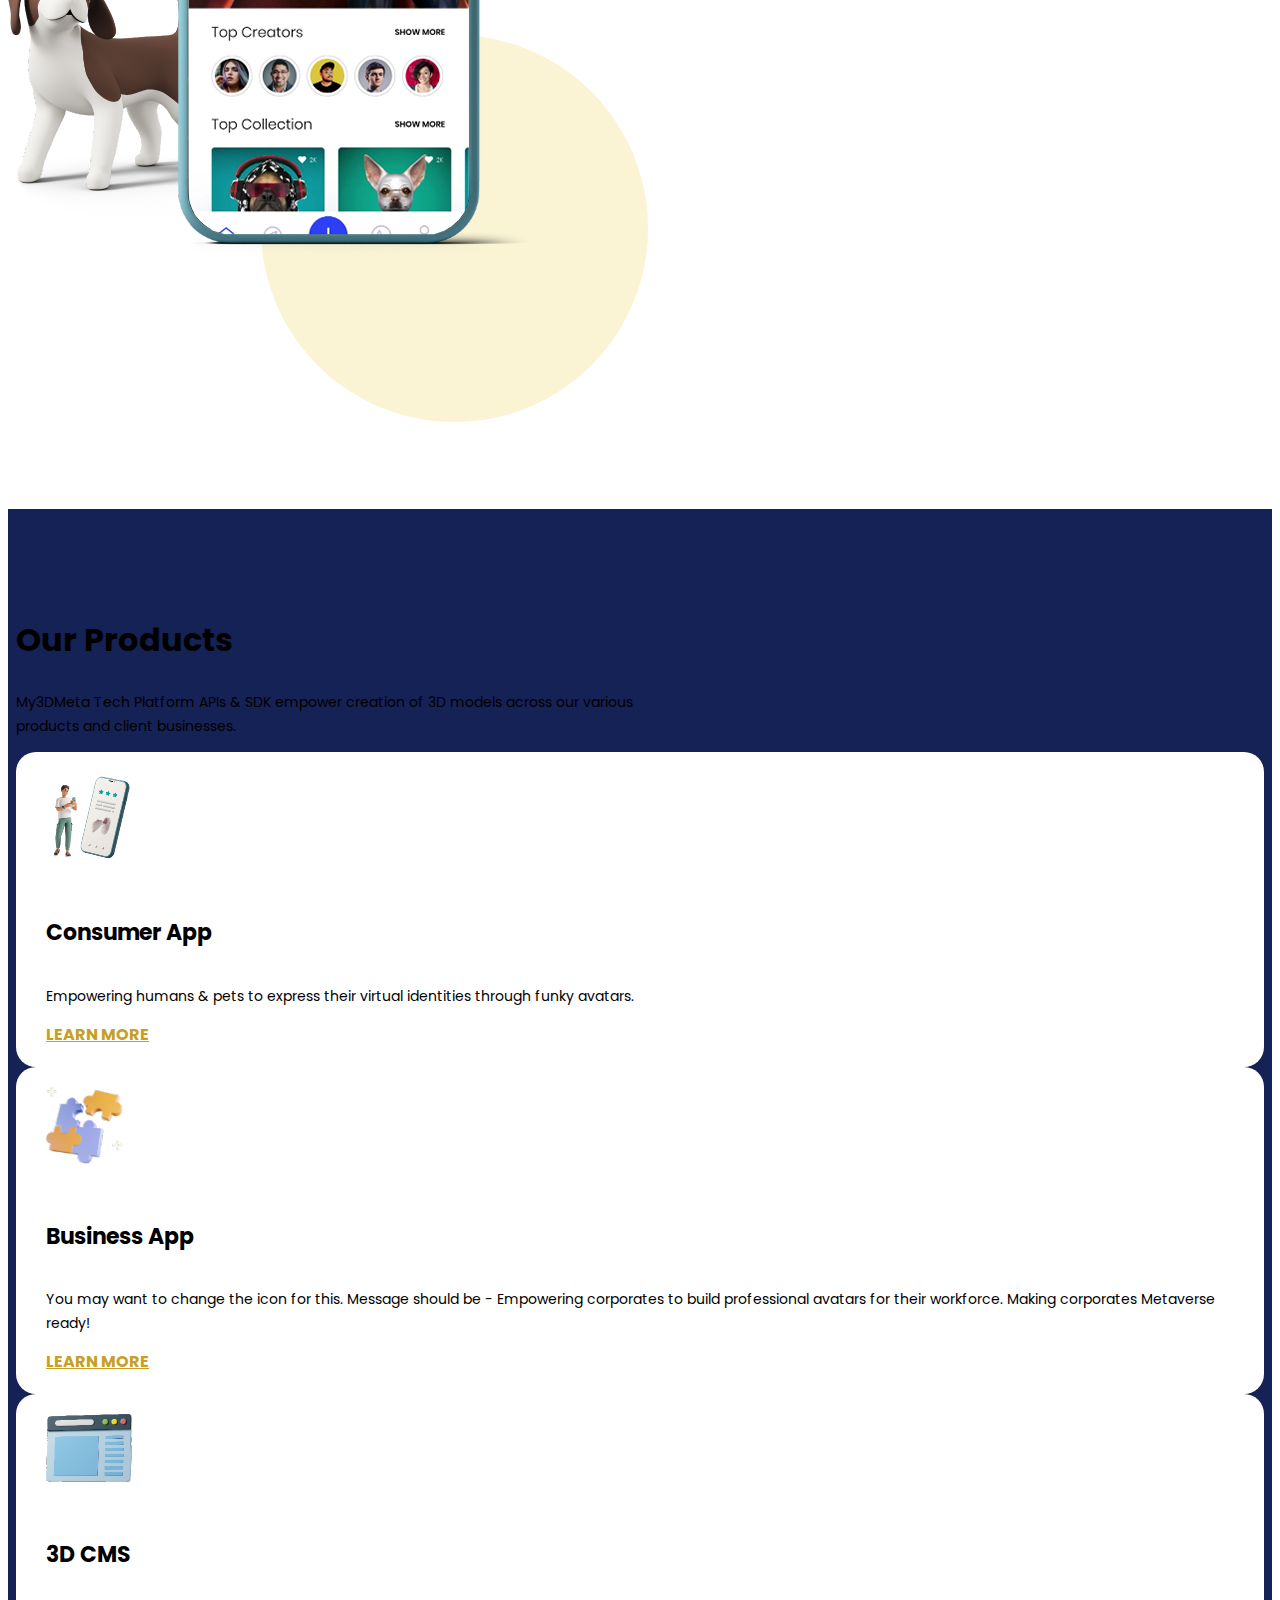
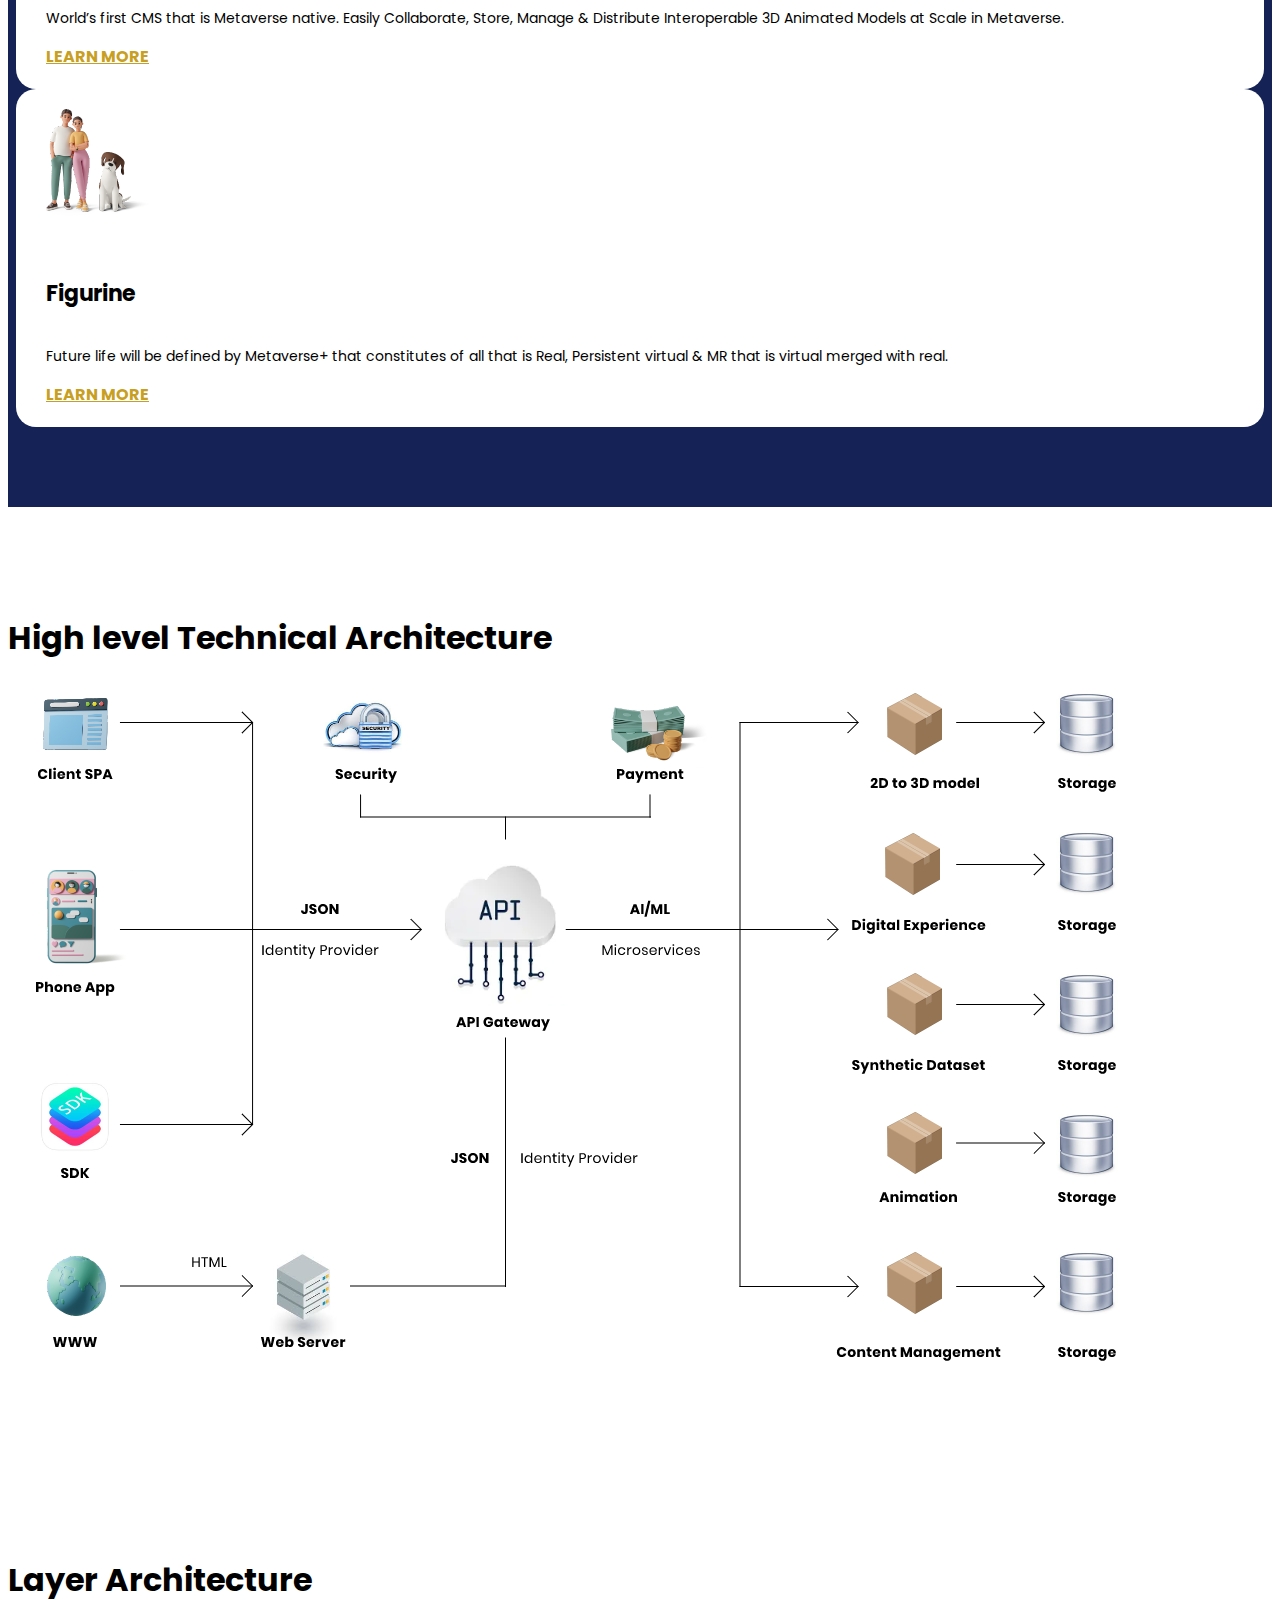
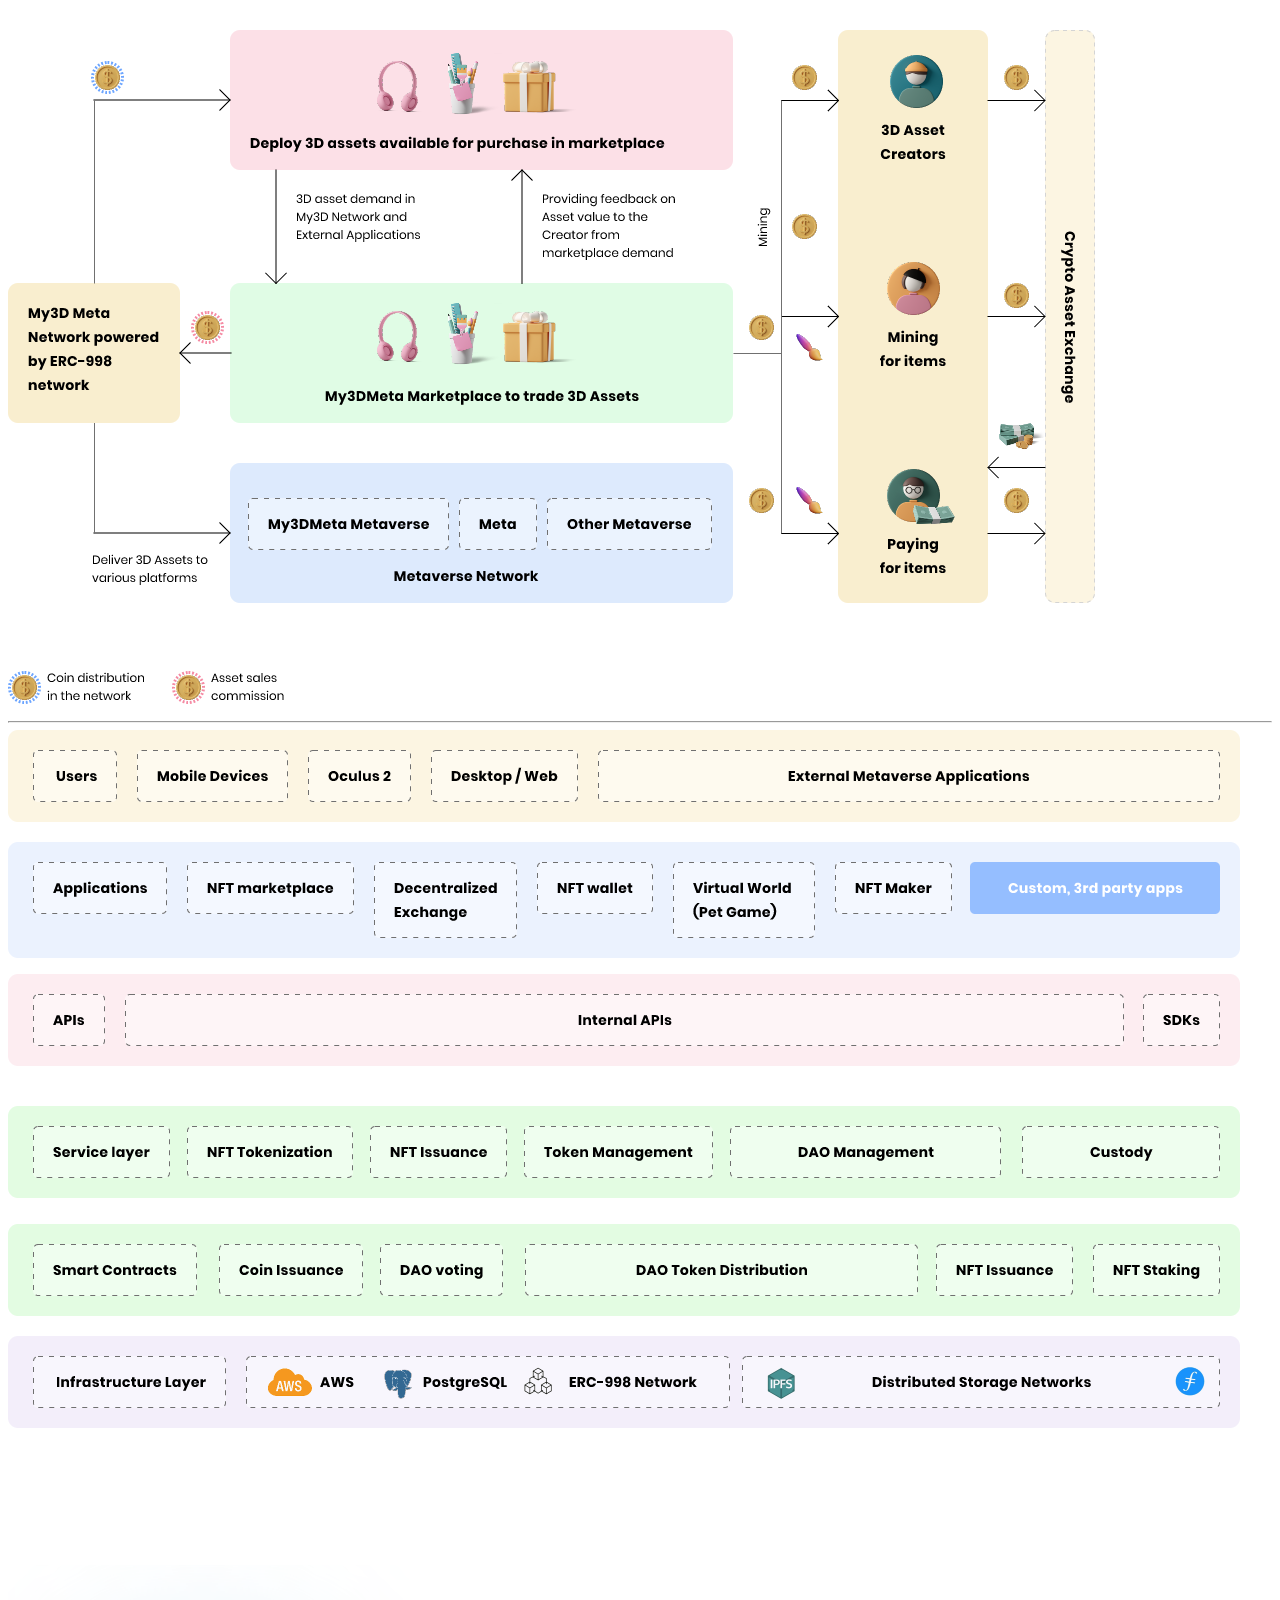
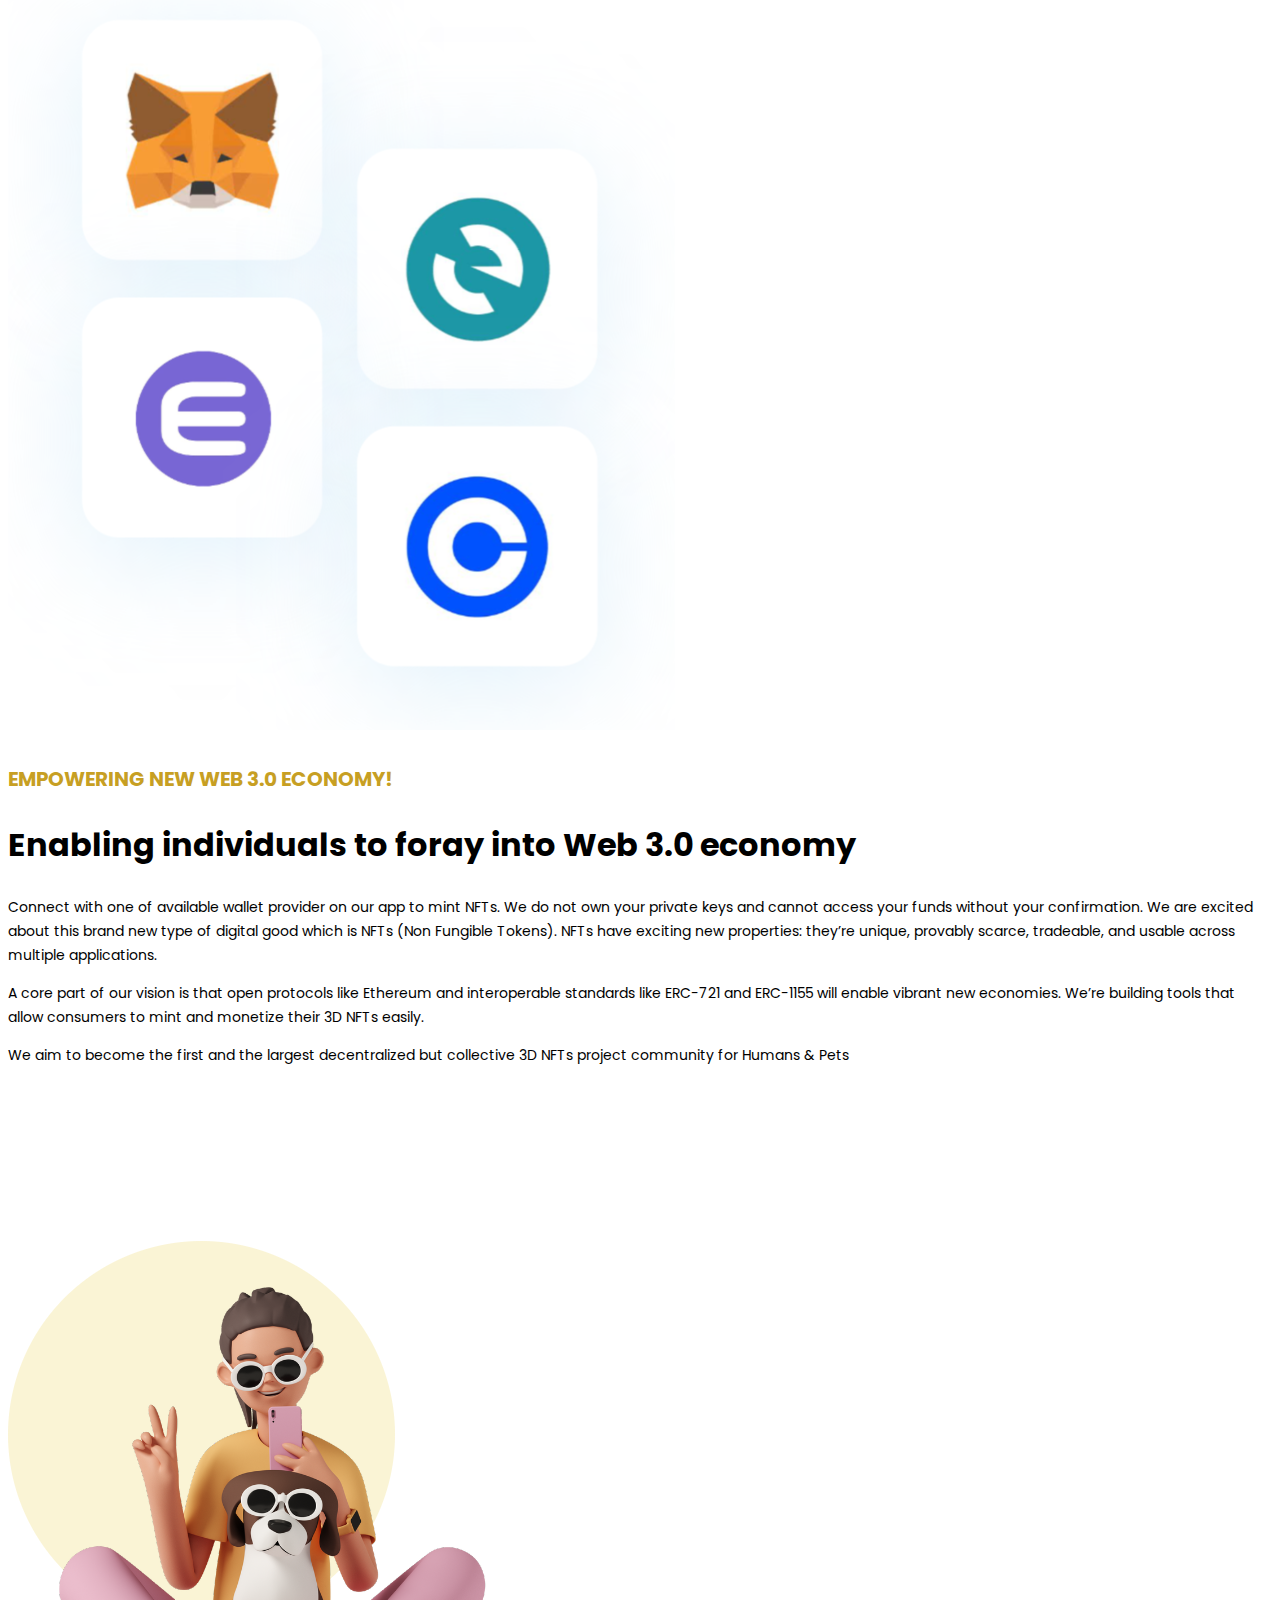
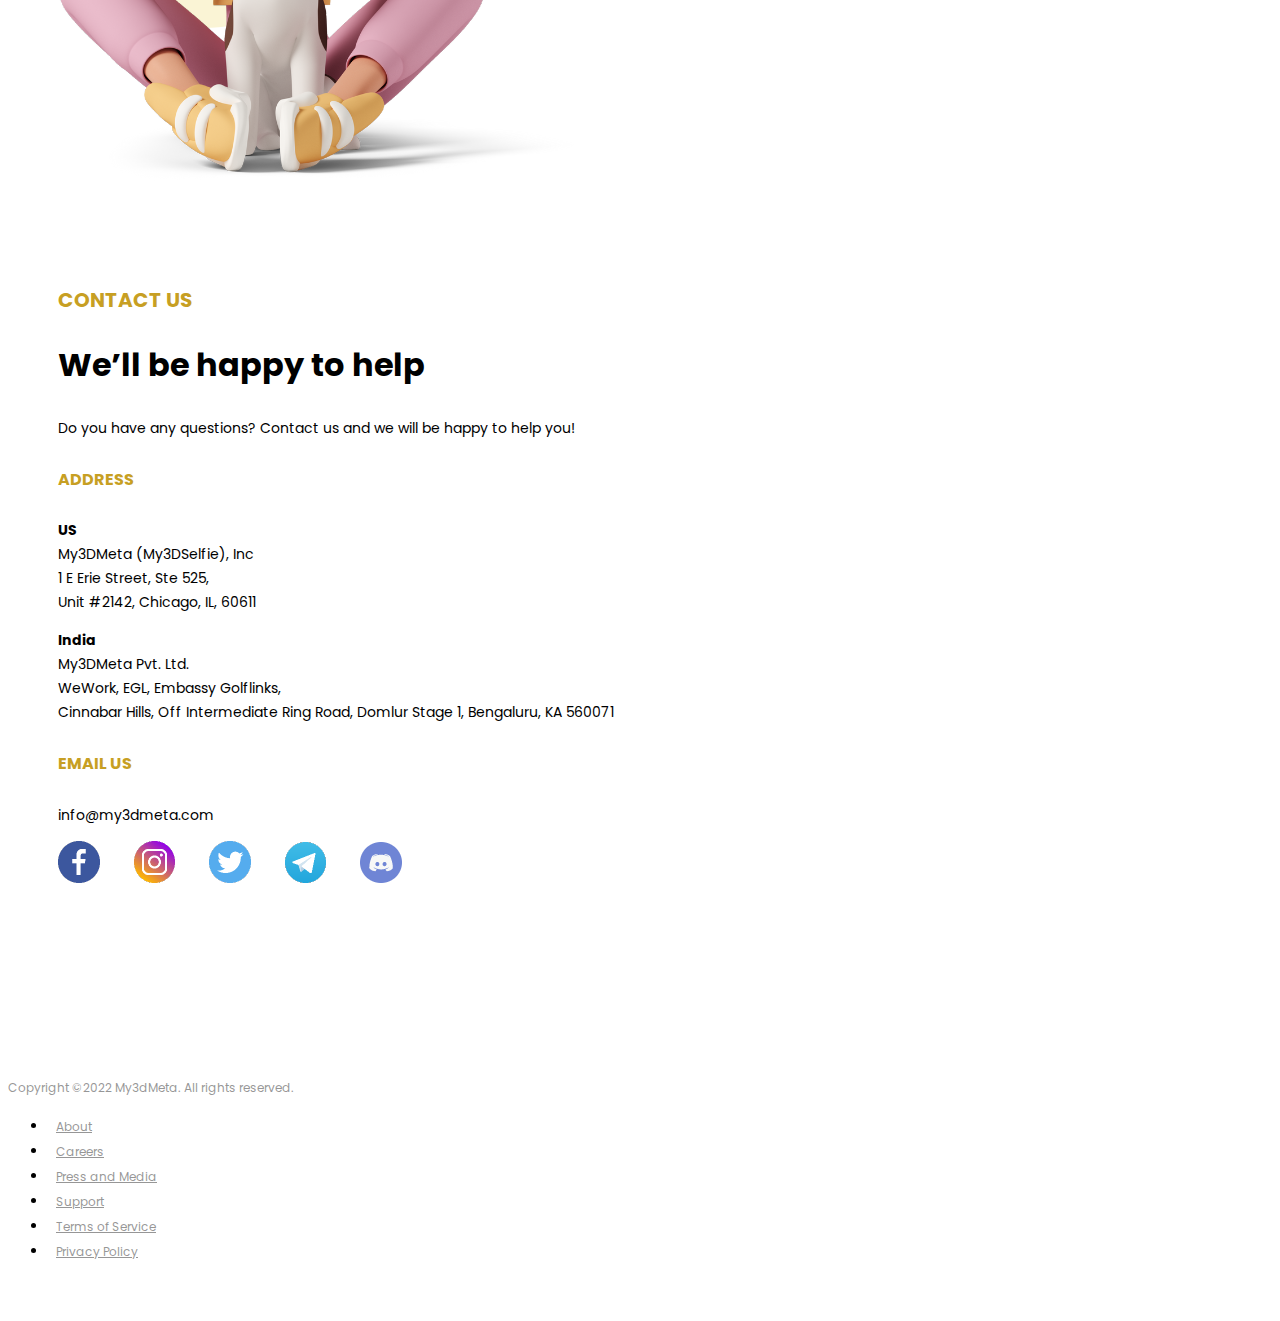
==== commit 88a1d2a9: "Add files via upload" ====
--- a/index.html
+++ b/index.html
@@ -199,6 +199,38 @@
       </div>
     </section>
 
+    <section class="high-level-architecture-section">
+      <div class="container">
+        <div class="row">
+          <div class="col">
+            <h2>High level Technical Architecture</h2>
+          </div>
+        </div>
+        <div class="row">
+          <div class="col">
+            <img src="images/home/arch-1.png" class="w-100">
+          </div>
+        </div>
+      </div>
+    </section>
+
+    <section class="layer-architecture-section">
+      <div class="container">
+        <div class="row">
+          <div class="col">
+            <h2>Layer Architecture</h2>
+          </div>
+        </div>
+        <div class="row">
+          <div class="col">
+            <img src="images/home/arch.png" class="w-100">
+            <hr/>
+            <img src="images/home/fig1.png" class="w-100">
+          </div>
+        </div>
+      </div>
+    </section>
+
     <section class="empowering-section">
       <div class="container">
         <div class="row">
@@ -211,38 +243,6 @@
             <p>Connect with one of available wallet provider on our app to mint NFTs. We do not own your private keys and cannot access your funds without your confirmation. We are excited about this brand new type of digital good which is NFTs (Non Fungible Tokens). NFTs have exciting new properties: they’re unique, provably scarce, tradeable, and usable across multiple applications.</p>
             <p>A core part of our vision is that open protocols like Ethereum and interoperable standards like ERC-721 and ERC-1155 will enable vibrant new economies. We’re building tools that allow consumers to mint and monetize their 3D NFTs easily.</p>
             <p>We aim to become the first and the largest decentralized but collective 3D NFTs project community for Humans & Pets</p>
-          </div>
-        </div>
-      </div>
-    </section>
-
-    <section class="high-level-architecture-section">
-      <div class="container">
-        <div class="row">
-          <div class="col">
-            <h2>High level Technical Architecture</h2>
-          </div>
-        </div>
-        <div class="row">
-          <div class="col">
-            <img src="images/home/arch-1.png" class="w-100">
-          </div>
-        </div>
-      </div>
-    </section>
-
-    <section class="layer-architecture-section">
-      <div class="container">
-        <div class="row">
-          <div class="col">
-            <h2>Layer Architecture</h2>
-          </div>
-        </div>
-        <div class="row">
-          <div class="col">
-            <img src="images/home/arch.png" class="w-100">
-            <hr/>
-            <img src="images/home/fig1.png" class="w-100">
           </div>
         </div>
       </div>
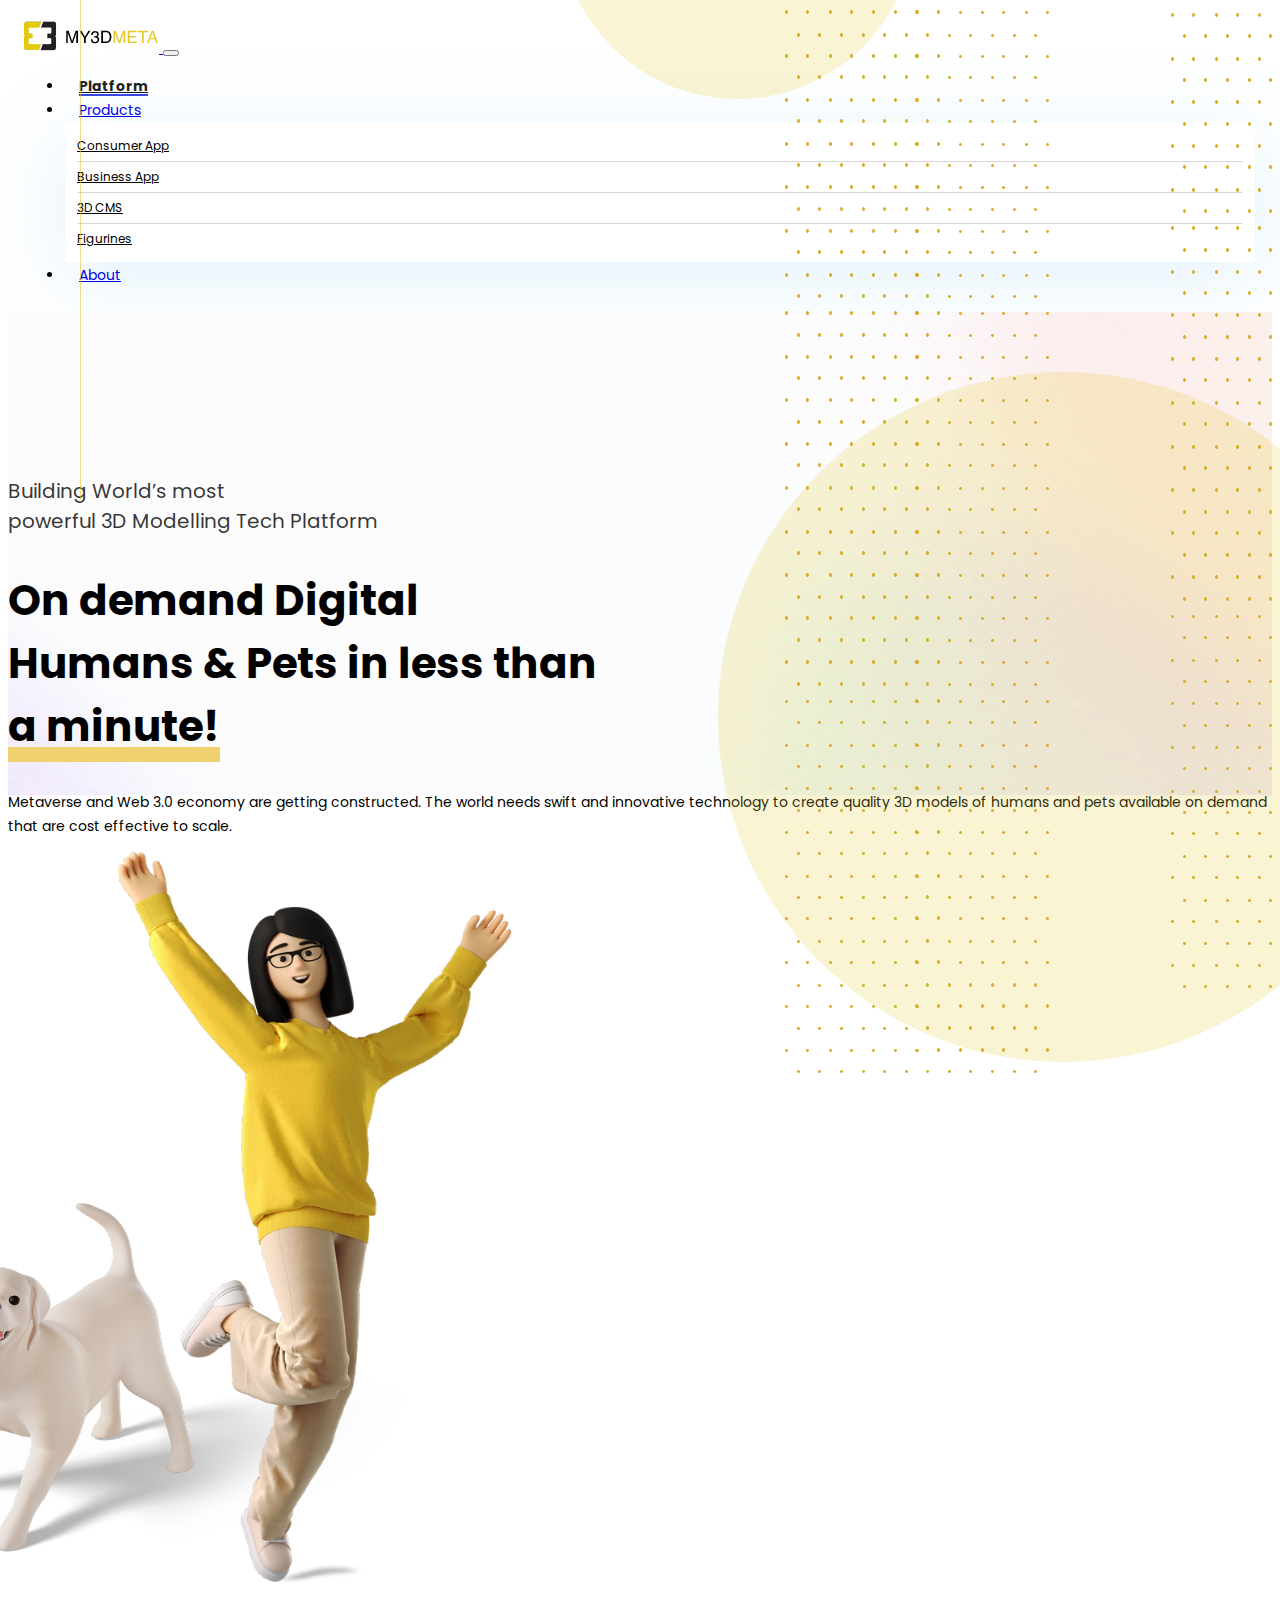
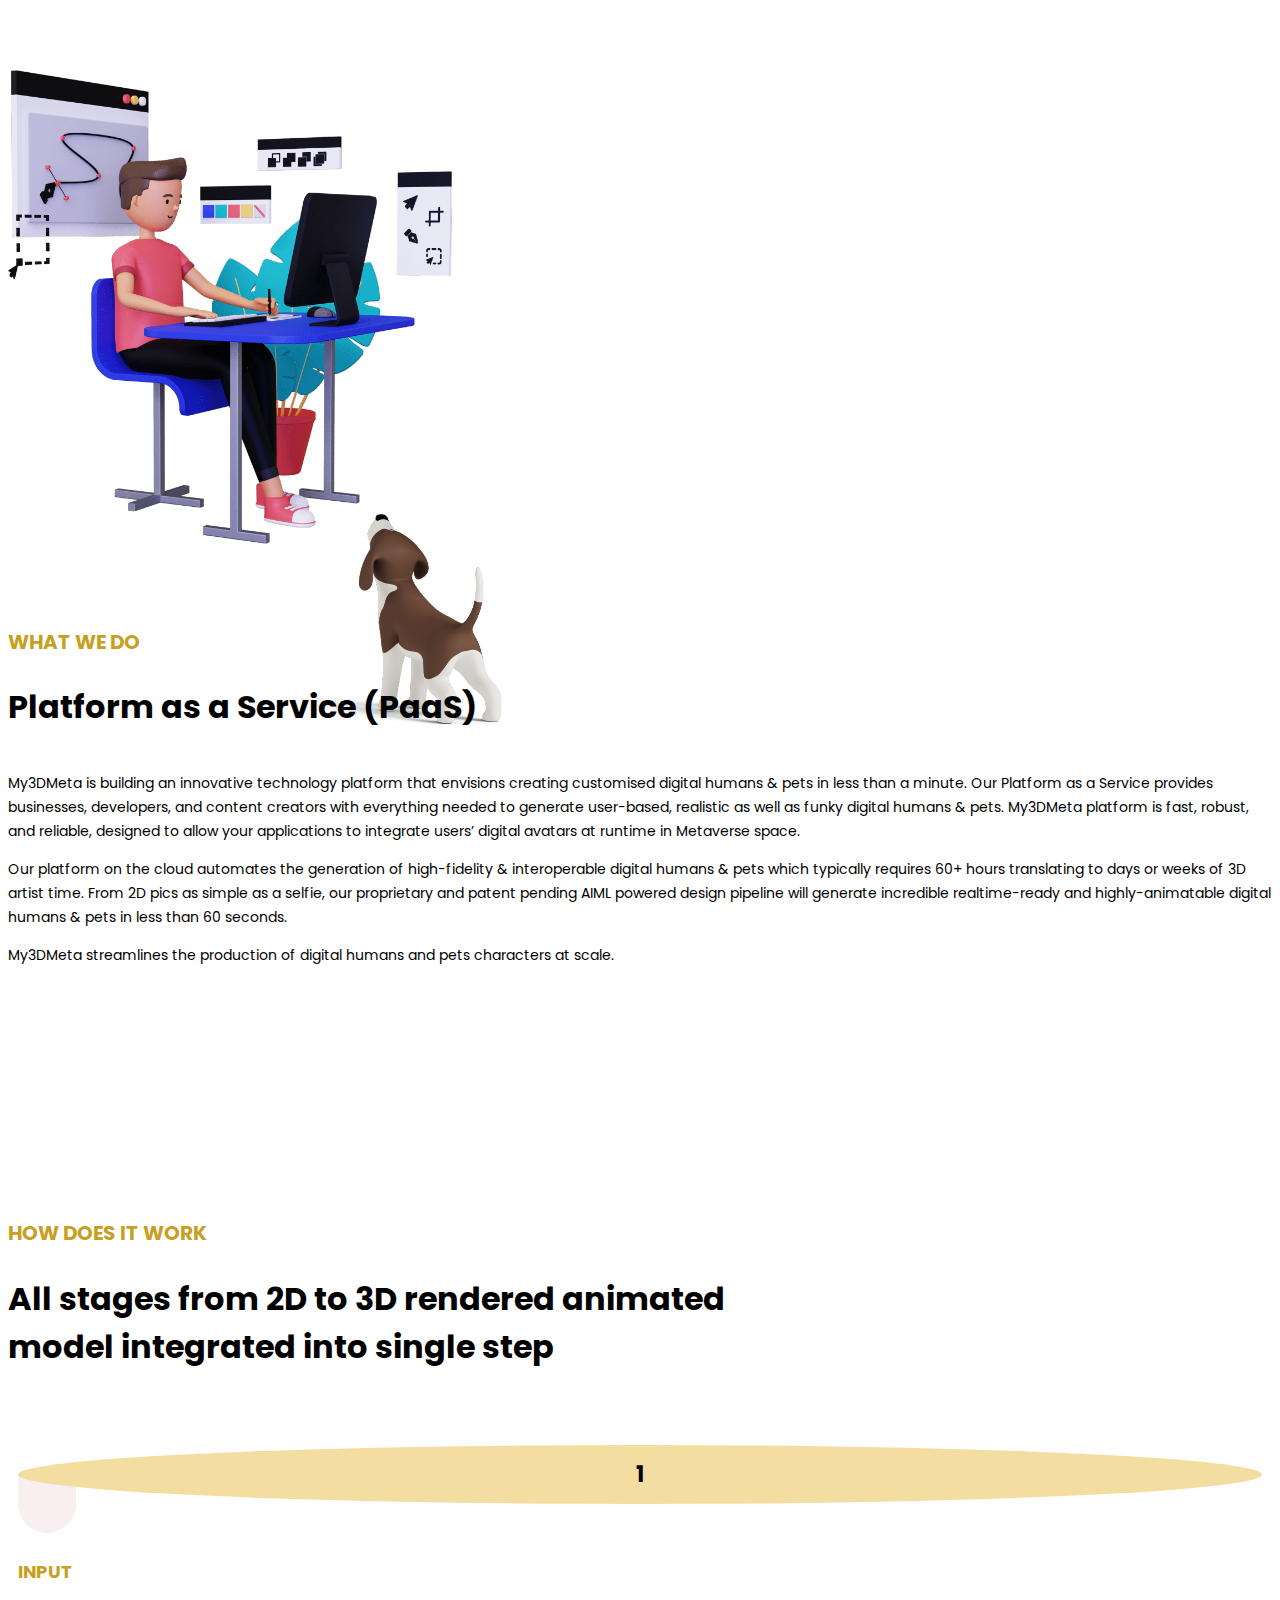
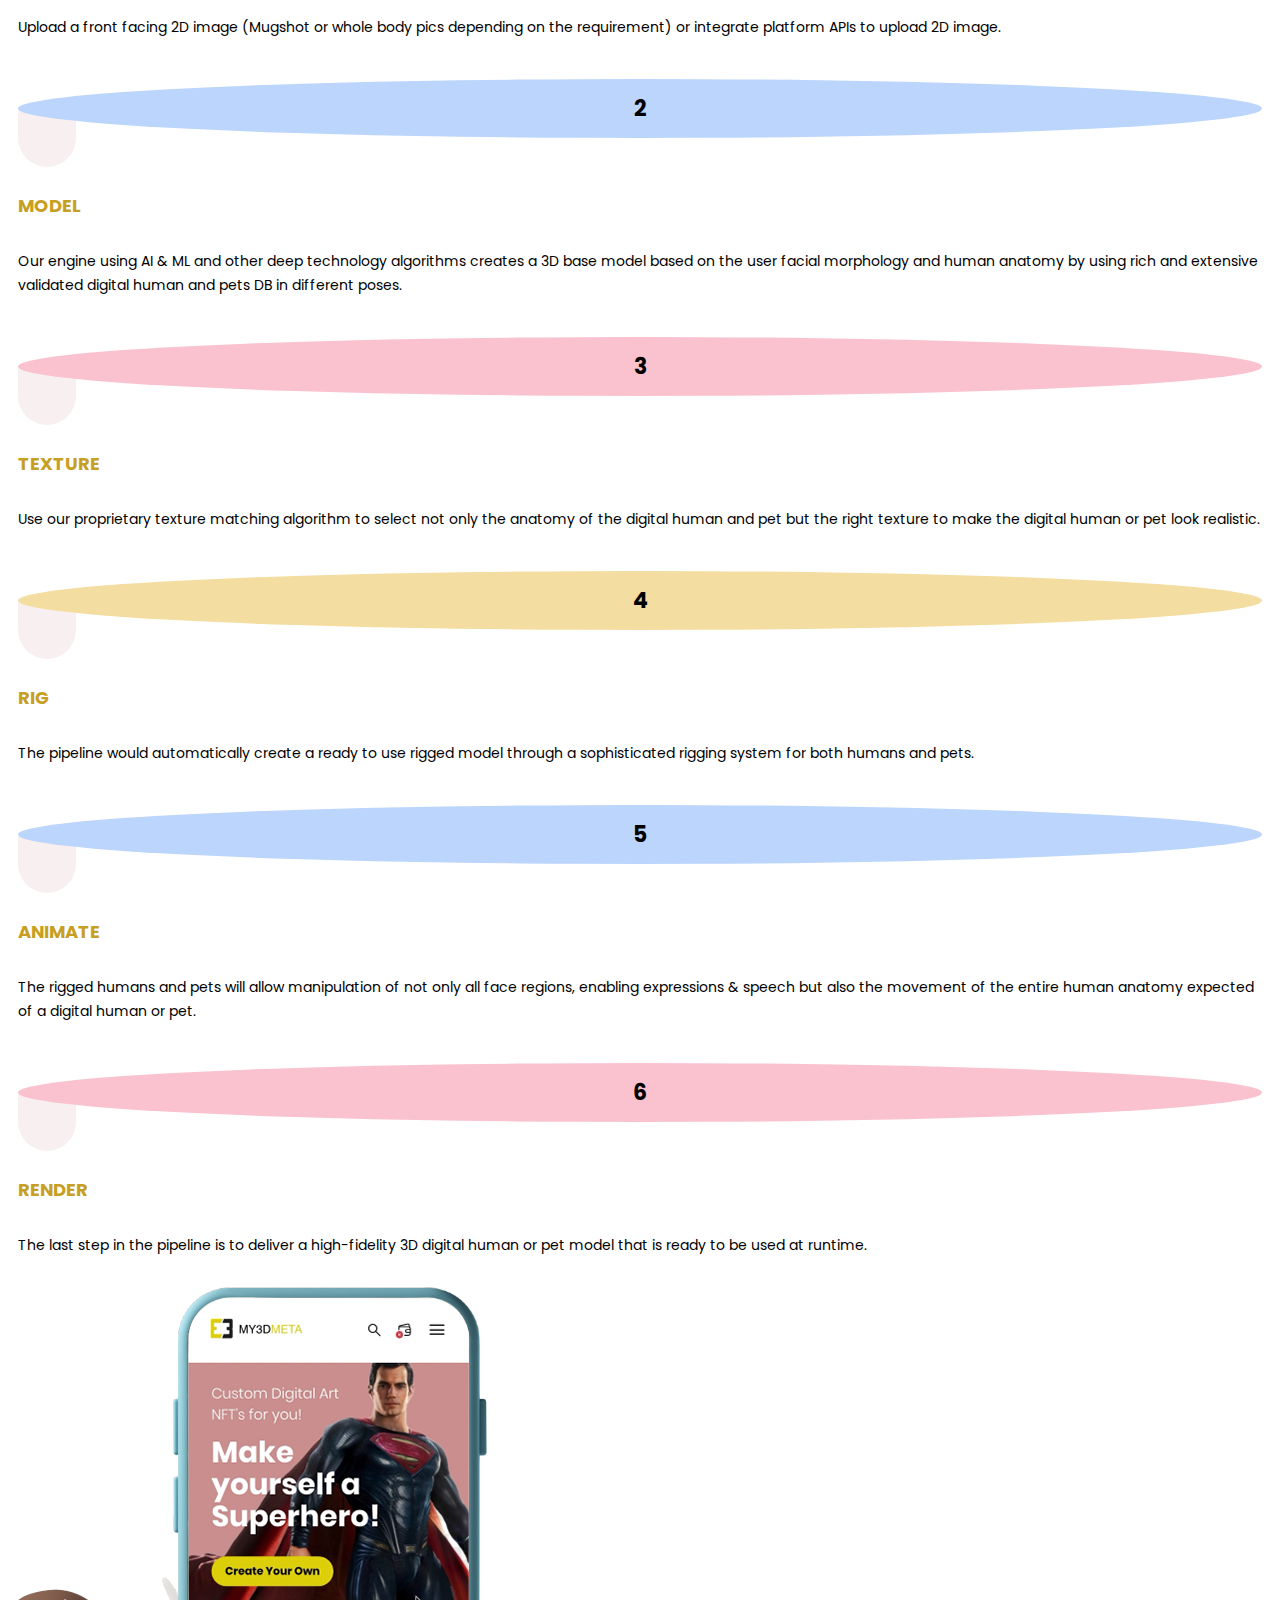
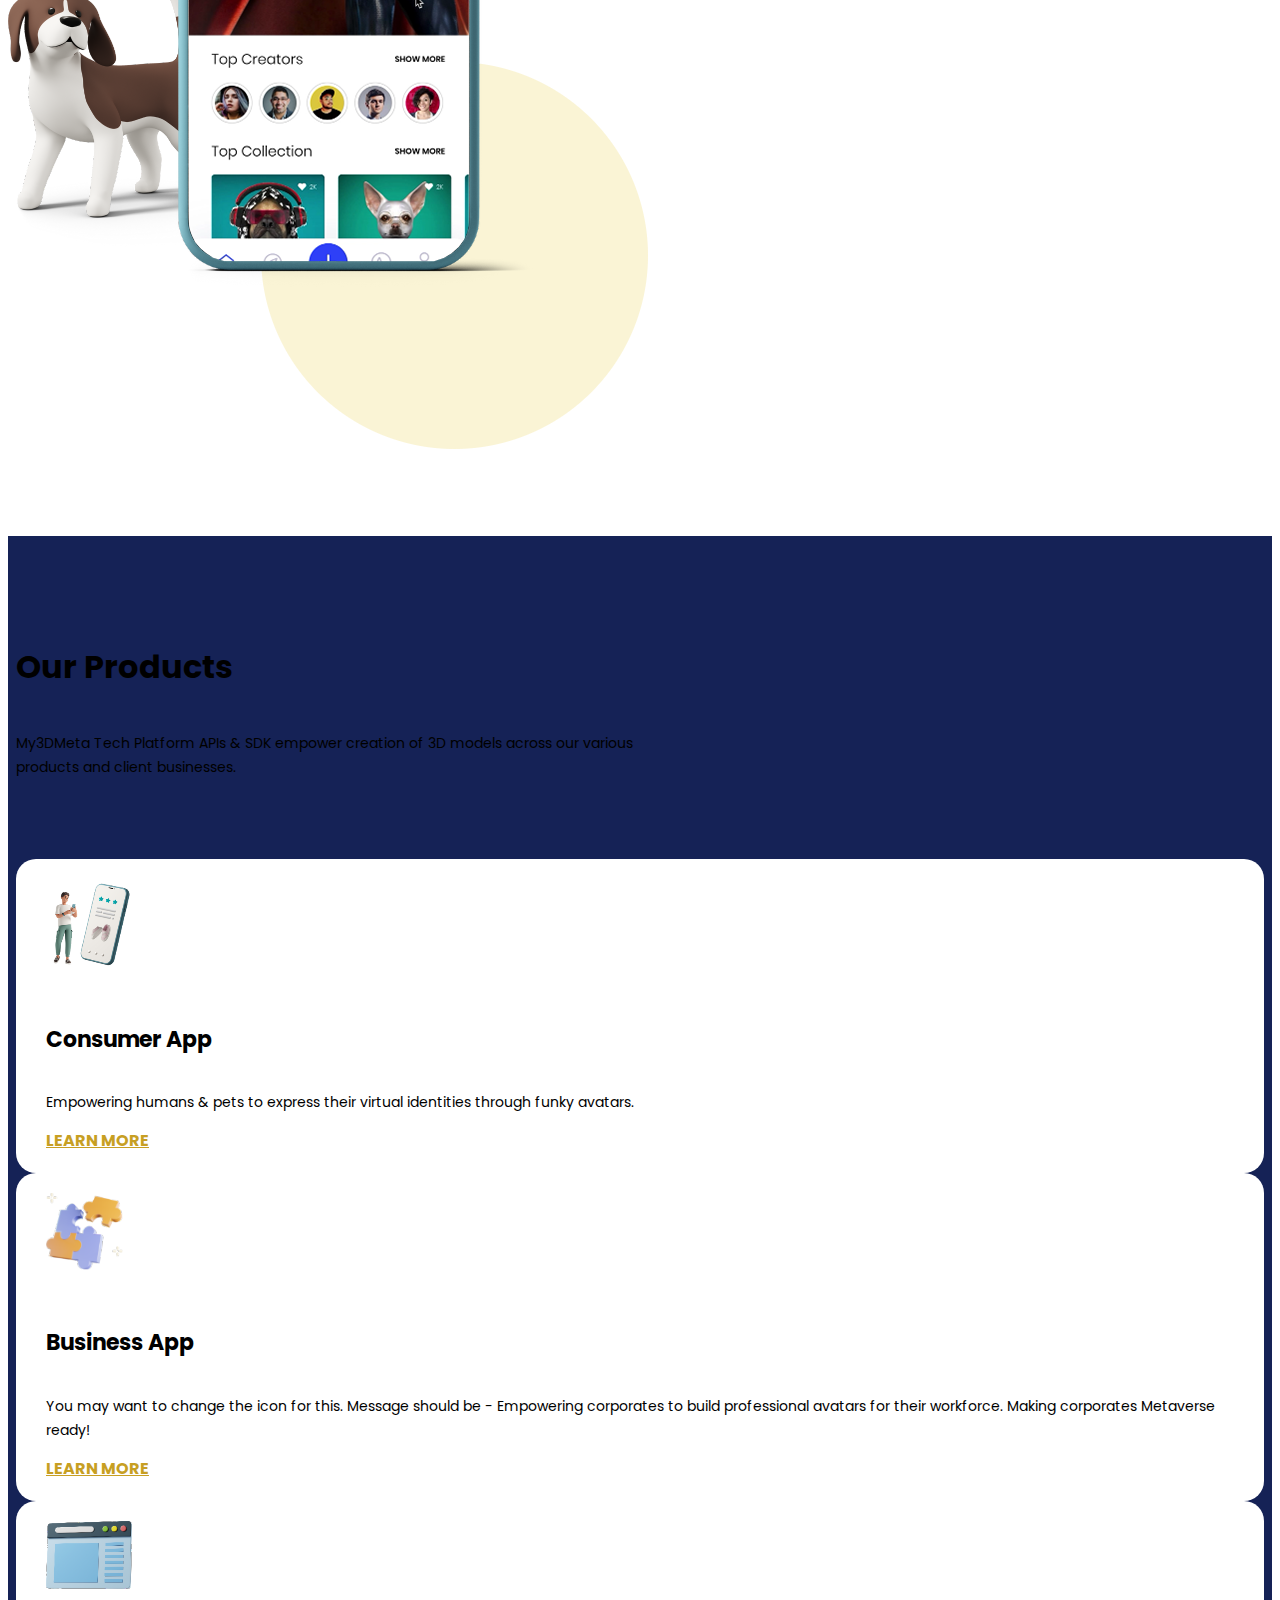
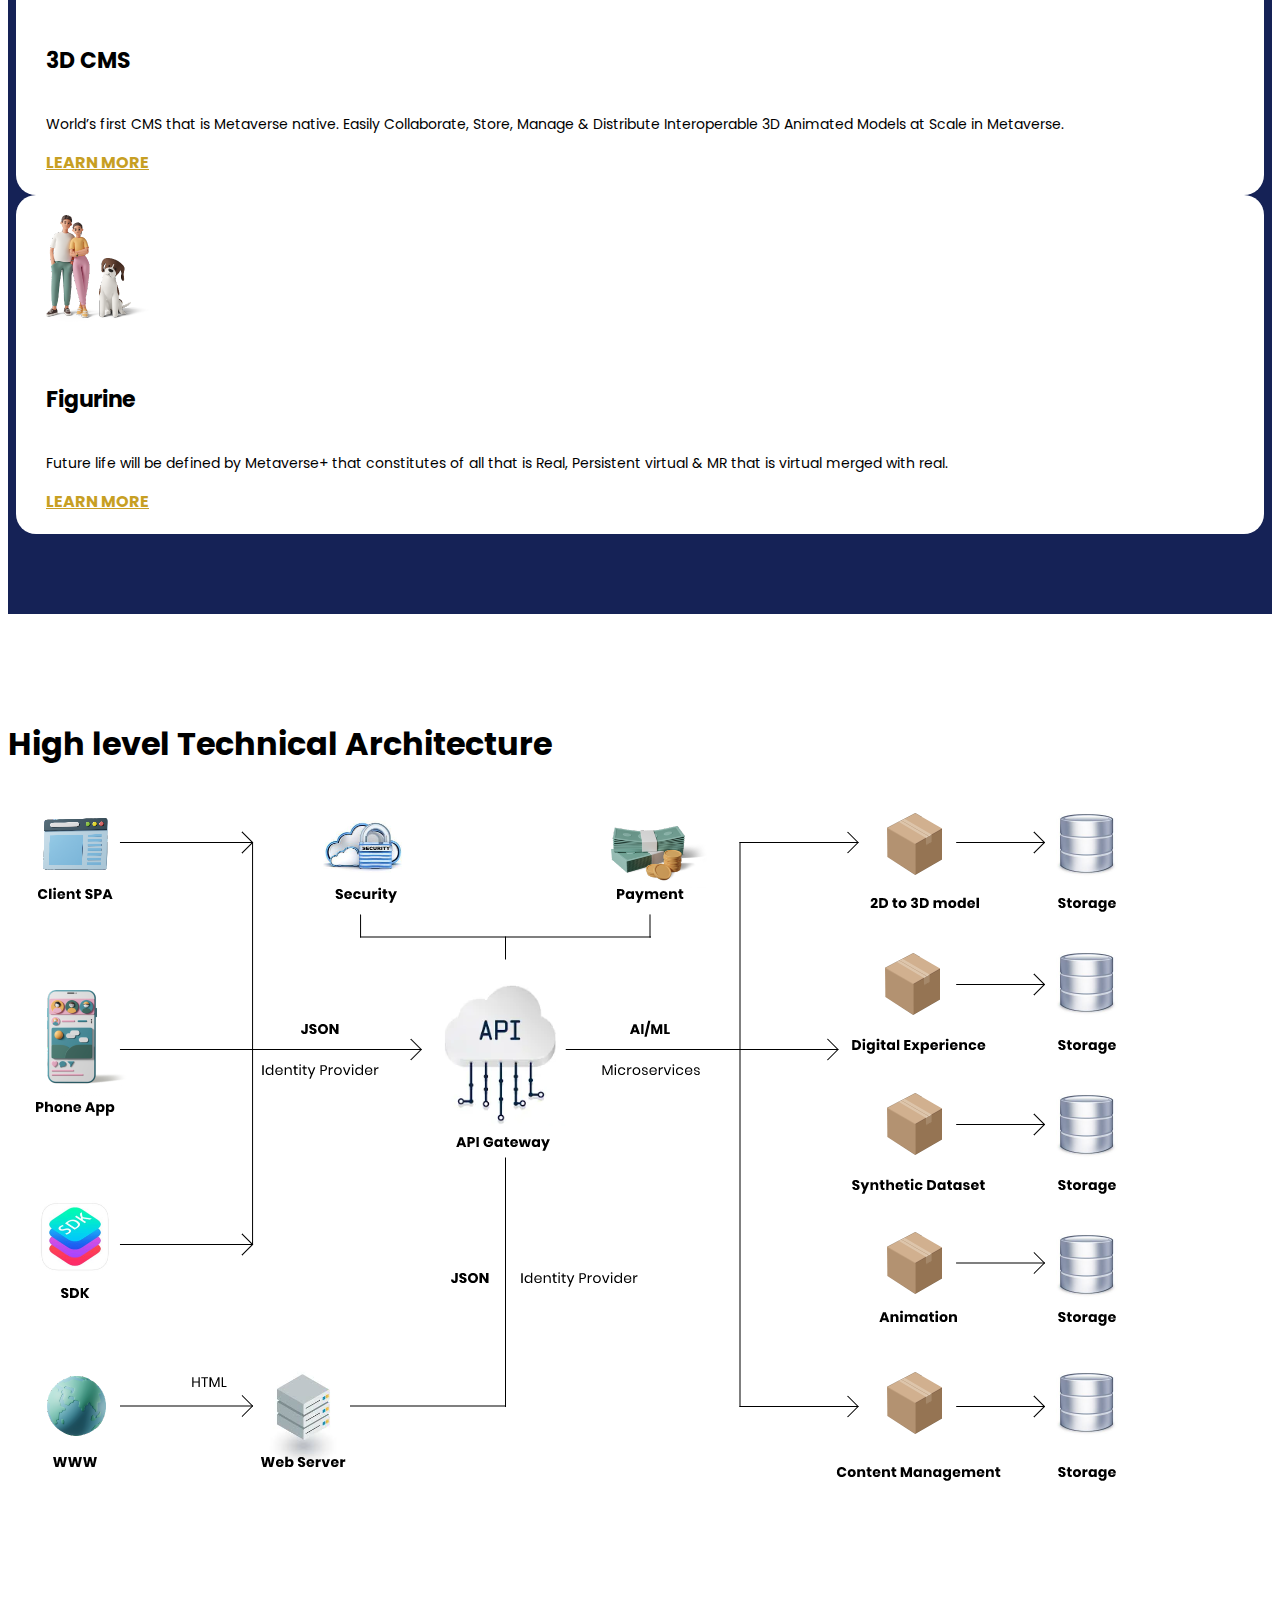
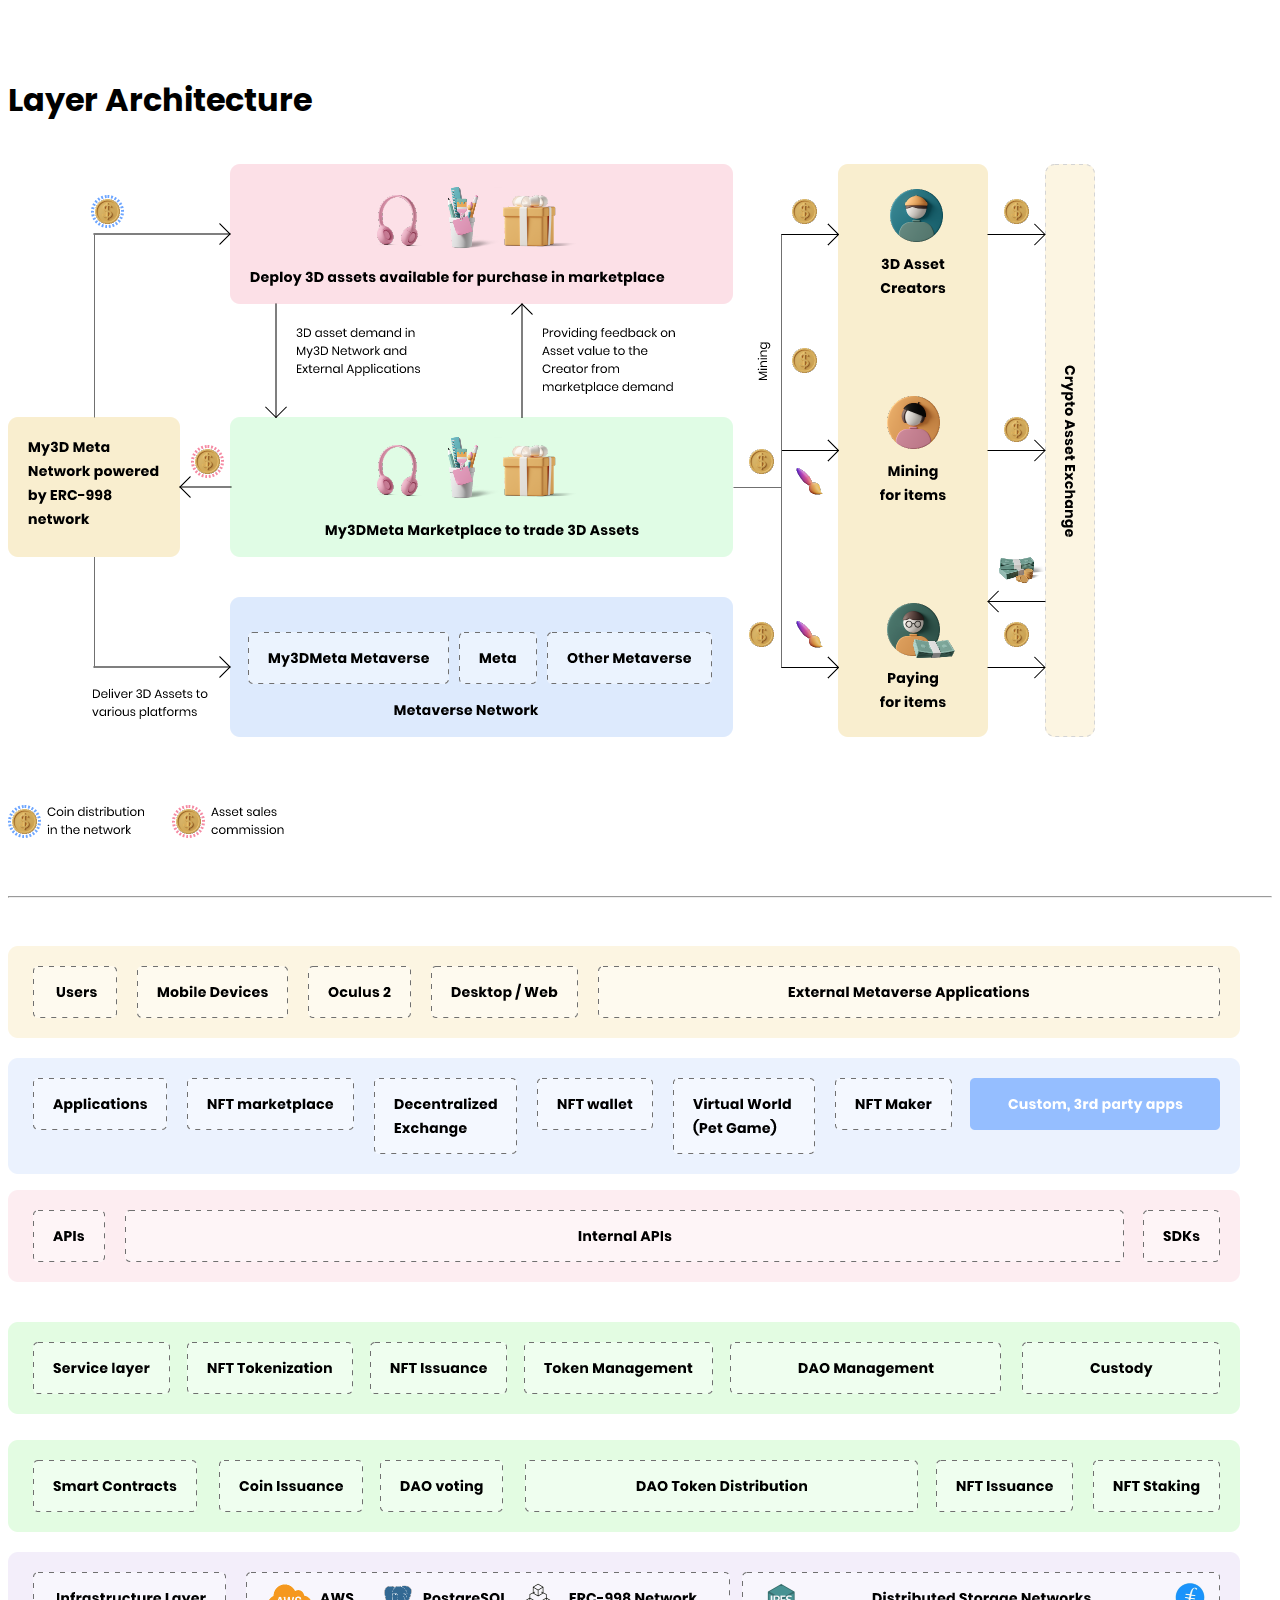
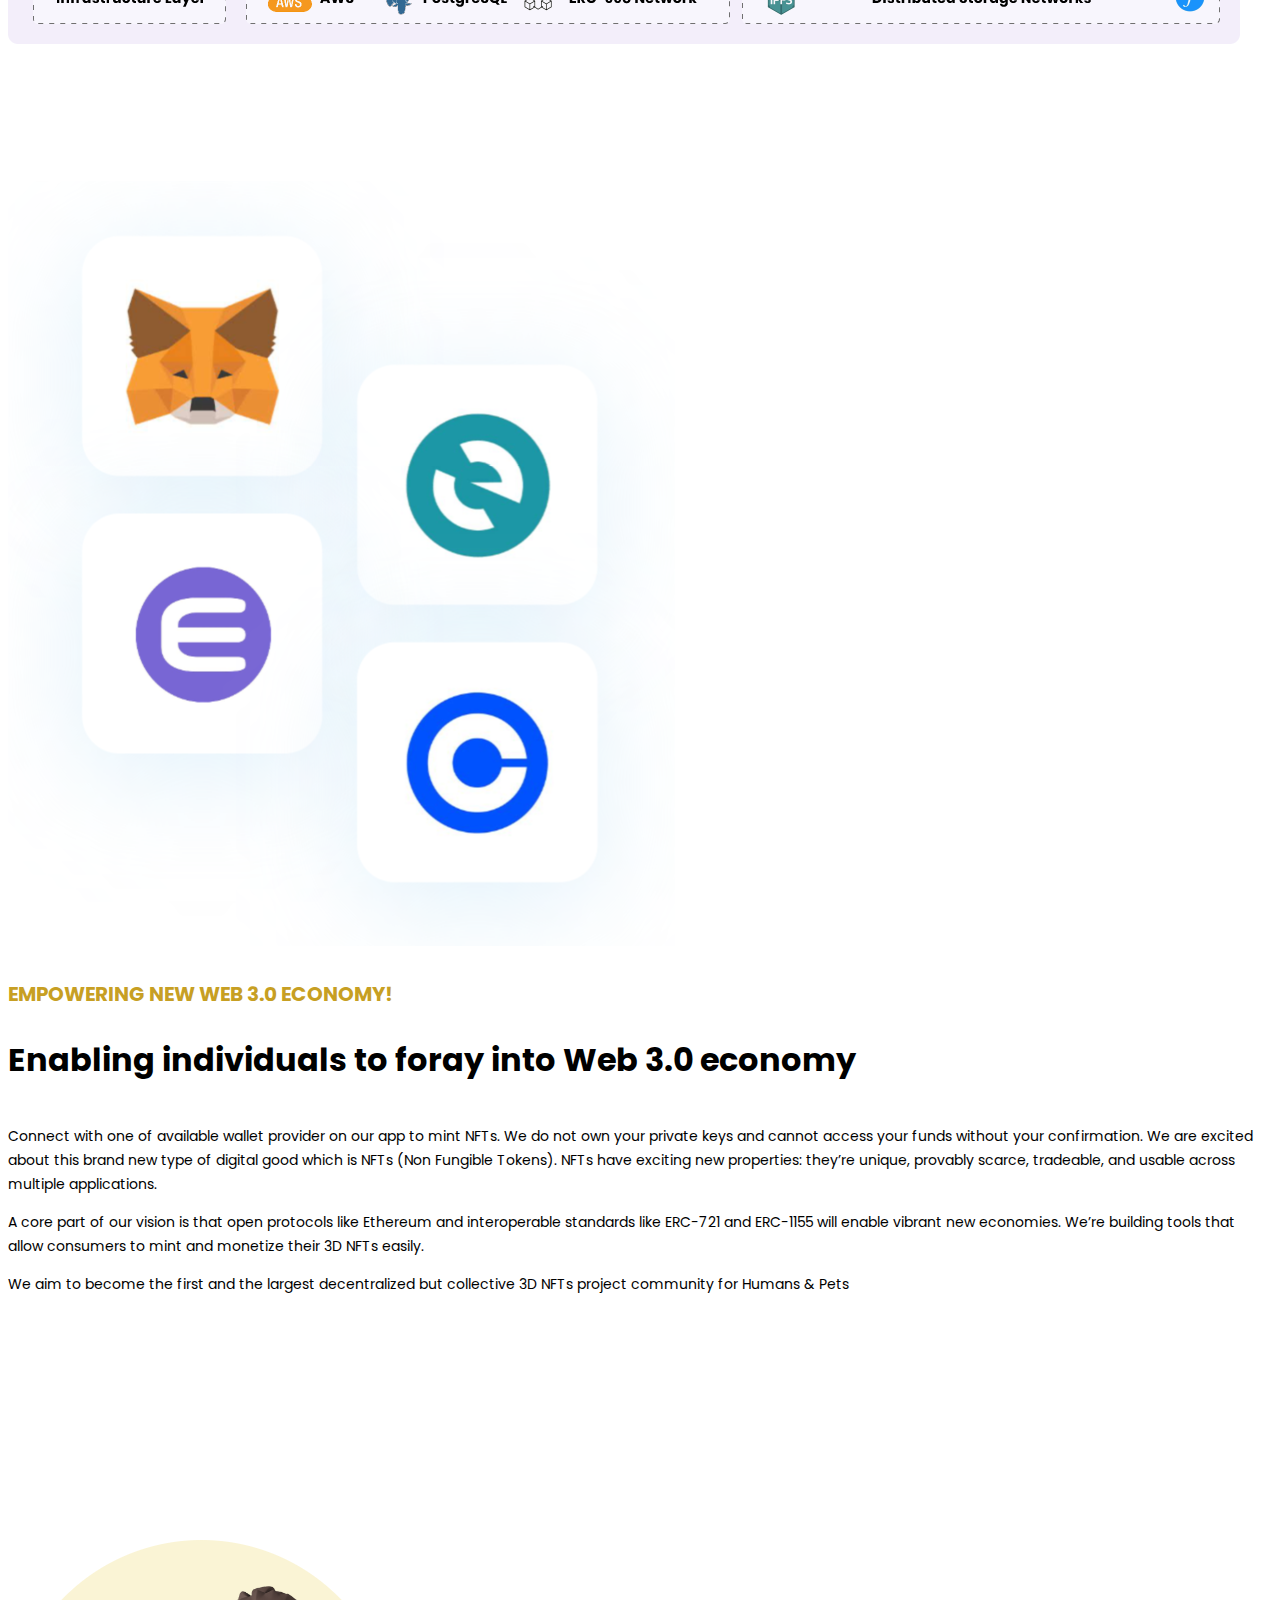
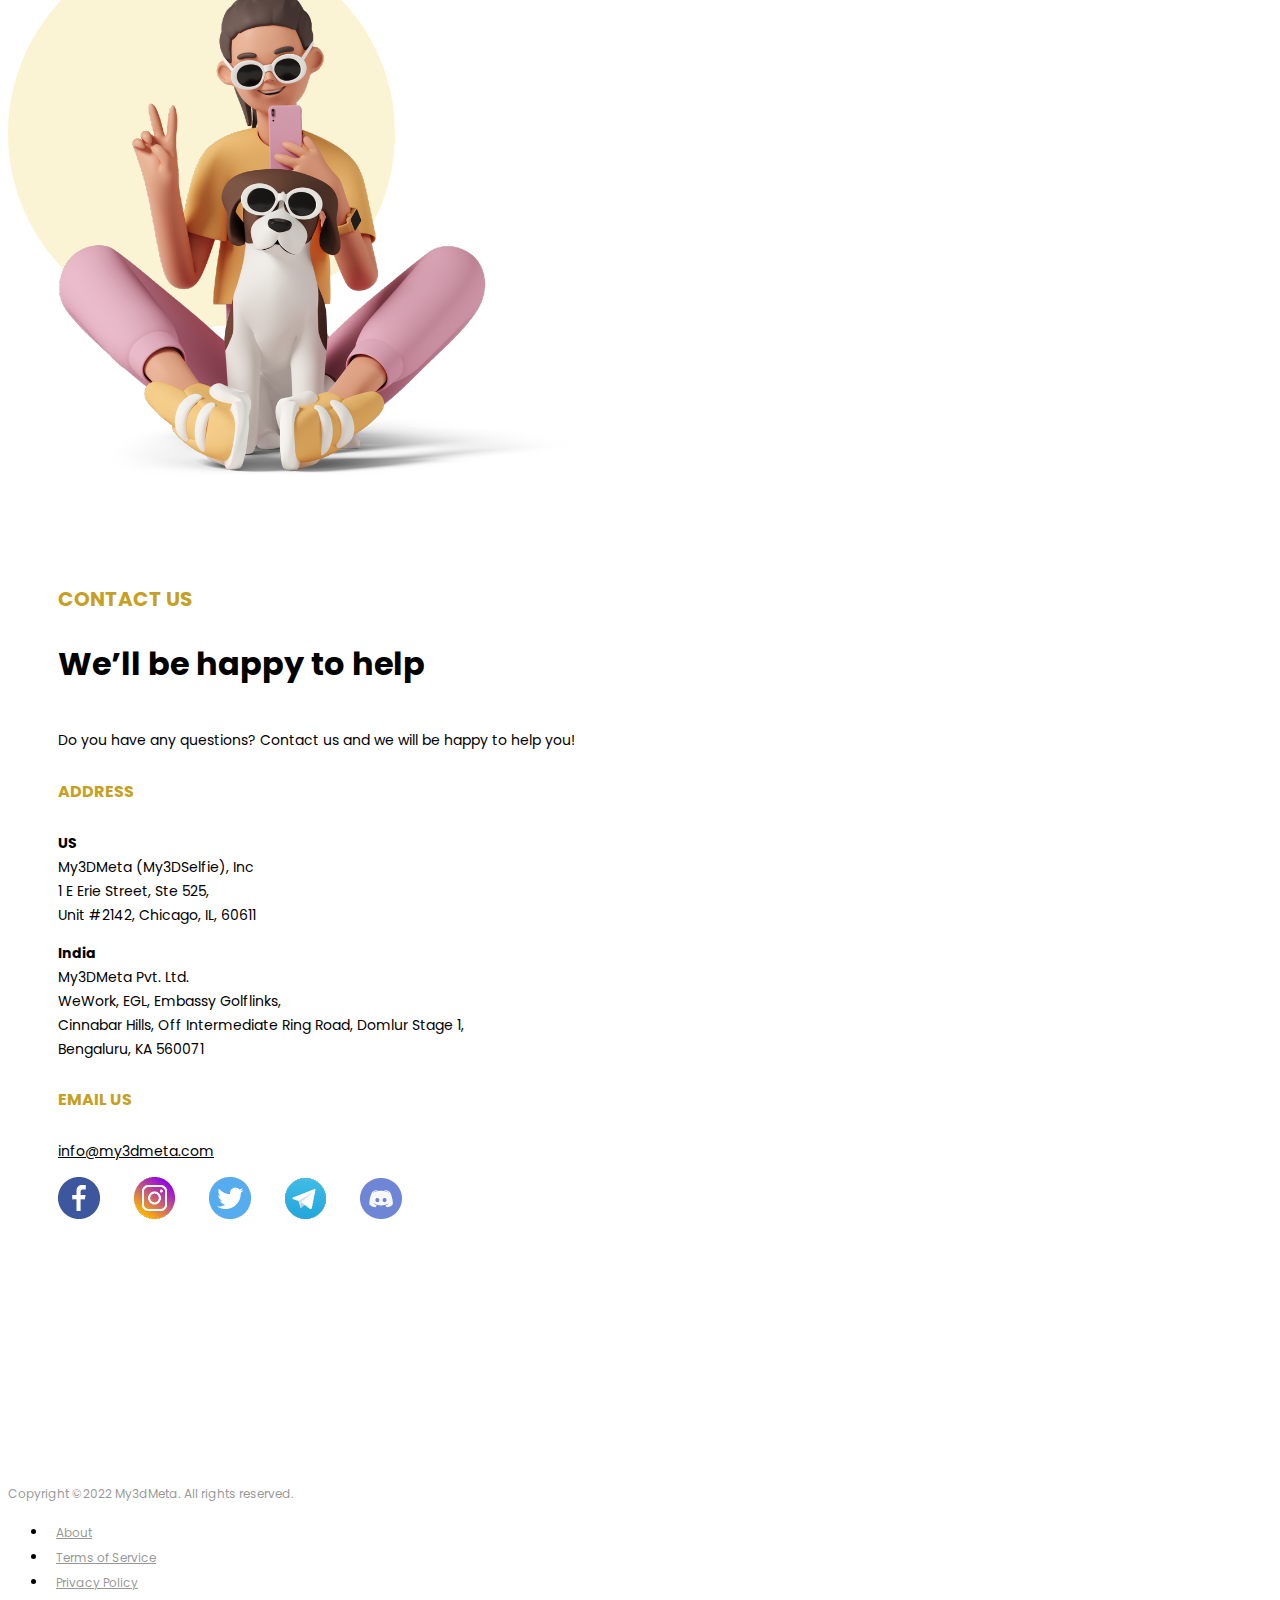
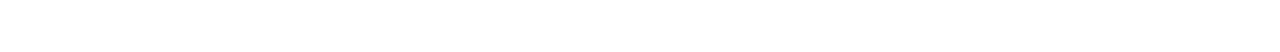
==== commit d59fd5a9: "Add files via upload" ====
--- a/index.html
+++ b/index.html
@@ -52,6 +52,9 @@
     </nav>
 
     <section class="bg-img">
+      <div class="orange-circle"></div>
+      <div class="orange-circle1"></div>
+      <div class="orange-dots"></div>
       <div class="container">
         <div class="row">
           <div class="col-7 home-banner-text">
@@ -151,7 +154,7 @@
         <div class="row">
           <div class="col">
             <h2 class="text-white">Our Products</h2>
-            <p class="text-white mb-5 pb-5">My3DMeta Tech Platform APIs & SDK empower creation of 3D models across our various<br/> products and client businesses.</p>
+            <p class="text-white">My3DMeta Tech Platform APIs & SDK empower creation of 3D models across our various<br/> products and client businesses.</p>
           </div>
         </div>
         <div class="row">
@@ -248,16 +251,17 @@
       </div>
     </section>
 
-    <section class="bg-img contact-section">
-      <div class="container">
-        <div class="row">
-          <div class="col">
+    <section class="bg-img contact-section position-relative">
+      <div class="orange-dots1"></div>
+      <div class="container">
+        <div class="row">
+          <div class="col-5">
             <img src="images/home/girlbg.png" class="w-100">
           </div>
-          <div class="col">
+          <div class="col-7">
             <div class="contact-info">
               <h4 class="text-yellow">CONTACT US</h4>
-              <h2>We’ll be happy to help</h2>
+              <h2 class="mb-0">We’ll be happy to help</h2>
               <p>Do you have any questions? Contact us and we will be happy to help you!</p>
 
               <h5 class="text-yellow">ADDRESS</h5>
@@ -272,11 +276,11 @@
                   <p><b>India</b><br/>
                   My3DMeta Pvt. Ltd.<br/> 
                   WeWork, EGL, Embassy Golflinks,<br/>
-                  Cinnabar Hills, Off Intermediate Ring Road, Domlur Stage 1, Bengaluru, KA 560071</p>
+                  Cinnabar Hills, Off Intermediate Ring Road, Domlur Stage 1,<br/> Bengaluru, KA 560071</p>
                 </div>
               </div>
               <h5 class="text-yellow">EMAIL US</h5>
-              <p>info@my3dmeta.com</p>
+              <p class="mb-5"><a class="a-link" href="mailto:info@my3dmeta.com">info@my3dmeta.com</a></p>
 
               <div class="social">
                 <a href="#" target="_blank">
@@ -307,11 +311,11 @@
             <p>Copyright &copy;2022 My3dMeta. All rights reserved.</p>
           </div>
           <div class="col">
-            <ul class="nav d-flex justify-content-end">
+            <ul class="nav justify-content-end">
               <li class="nav-item"><a class="nav-link" href="#">About</a></li>
-              <li class="nav-item"><a class="nav-link" href="#">Careers</a></li>
+              <!-- <li class="nav-item"><a class="nav-link" href="#">Careers</a></li>
               <li class="nav-item"><a class="nav-link" href="#">Press and Media</a></li>
-              <li class="nav-item"><a class="nav-link" href="#">Support</a></li>
+              <li class="nav-item"><a class="nav-link" href="#">Support</a></li> -->
               <li class="nav-item"><a class="nav-link" href="#">Terms of Service</a></li>
               <li class="nav-item"><a class="nav-link" href="#">Privacy Policy</a></li>
             </ul>
--- a/css/style.css
+++ b/css/style.css
@@ -4,6 +4,7 @@
   font-size: 14px;
   font-weight: 400;
   line-height: 24px;
+  overflow-x: hidden;
 }
 
 h1 {
@@ -16,6 +17,7 @@
   font-size: 32px;
   font-weight: 700;
   line-height: 48px;
+  margin-bottom: 40px;
 }
 
 h4 {
@@ -28,6 +30,23 @@
   font-size: 20px;
   font-weight: 400;
   line-height: 30px;
+}
+
+a.a-link {
+  color: #000;
+}
+
+hr {
+    margin-top: 3rem;
+    margin-bottom: 3rem;
+}
+
+.internal-subtitle {
+    color: rgb(0 0 0 / 80%);
+    font-size: 20px;
+    font-weight: 400;
+    line-height: 30px;
+    letter-spacing: 0.4px;
 }
 
 .bg-white, .navbar {
@@ -142,6 +161,77 @@
   background-size: cover;	
   padding-bottom: 0px;
   height: 430px;
+  position: relative;
+  /*overflow: hidden;*/
+}
+
+.orange-circle {
+    top: -256px;
+    left: 560px;
+    width: 355px;
+    height: 355px;
+    background: var(--unnamed-color-e5ca2c) 0% 0% no-repeat padding-box;
+    background: #E5CA2C 0% 0% no-repeat padding-box;
+    opacity: 0.2;
+    border-radius: 50%;
+    position: absolute;
+}
+
+.orange-circle1 {
+  top: 372px;
+  right: -10%;
+  width: 690px;
+  height: 690px;
+  /* UI Properties */
+  background: var(--unnamed-color-e5ca2c) 0% 0% no-repeat padding-box;
+  background: #E5CA2C 0% 0% no-repeat padding-box;
+  opacity: 0.2;
+  border-radius: 50%;
+  position: absolute;
+}
+
+.orange-circle2-div {
+    height: 220px;
+    position: absolute;
+    width: 100%;
+    overflow: hidden;
+    top: 210px;
+    left: 901px;
+}
+
+.orange-circle2 {
+  /* Layout Properties */
+  /*top: 155px;
+  left: 901px;*/
+  width: 421px;
+  height: 421px;
+  /* UI Properties */
+  background: var(--unnamed-color-e5ca2c) 0% 0% no-repeat padding-box;
+  background: #E5CA2C 0% 0% no-repeat padding-box;
+  opacity: 0.2;
+  border-radius: 50%;
+  position: absolute;
+}
+
+.orange-dots {
+  top: -162.5px;
+  right: -155px;
+  width: 264px;
+  height: 1150px;
+  /* UI Properties */
+  background: transparent url('../images/home/dots.png') 0% 0% no-repeat padding-box;
+  opacity: 1;
+  position: absolute;
+}
+
+.orange-dots1 {
+    top: -77px;
+    right: 15%;
+    width: 303px;
+    height: 1400px;
+    background: transparent url(../images/home/dots.png) 0% 0% no-repeat padding-box;
+    opacity: 1;
+    position: absolute;
 }
 
 .home-banner-text {
@@ -163,6 +253,16 @@
 
 .how-section {
     padding-top: 130px;
+}
+
+.products-section p.text-white {
+    margin-bottom: 80px;
+}
+
+.contact-section {
+  overflow: hidden;
+  padding-top: 150px;
+  padding-bottom: 150px;
 }
 
 .media {
@@ -354,8 +454,22 @@
     margin-top: -14px;
 }
 
-.internal-banner-img {
-    /*margin-top: 30px;*/
+.internal-banner-img.figurine-img {
+    margin-top: 30px;
+}
+
+.internal-banner-img.threeD-cms-img {
+    margin-top: 70px;
+    margin-left: -65px;
+}
+
+.internal-banner-img.business-app-img {
+    margin-top: 15px;
+    margin-left: -65px;
+}
+
+.internal-banner-img.consumer-app-img {
+    margin-top: 70px;
 }
 
 section.internal-after-banner {
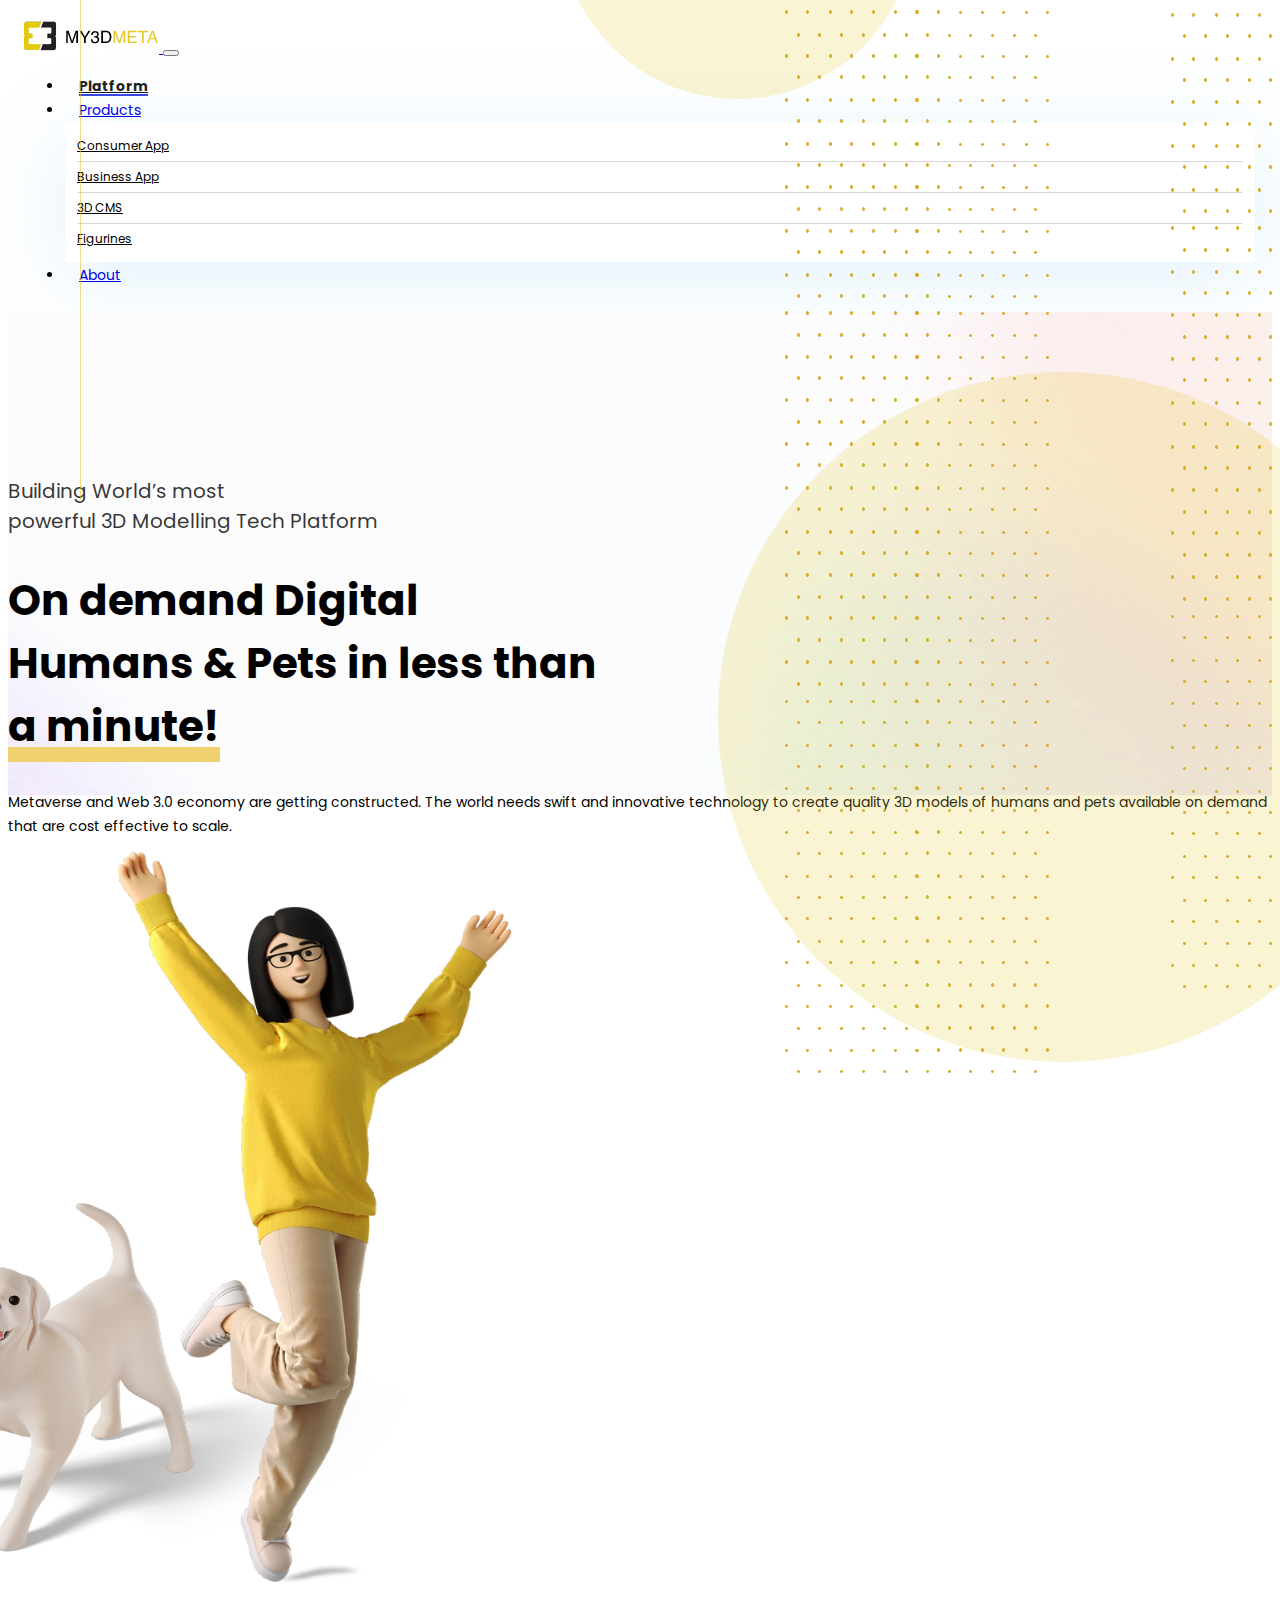
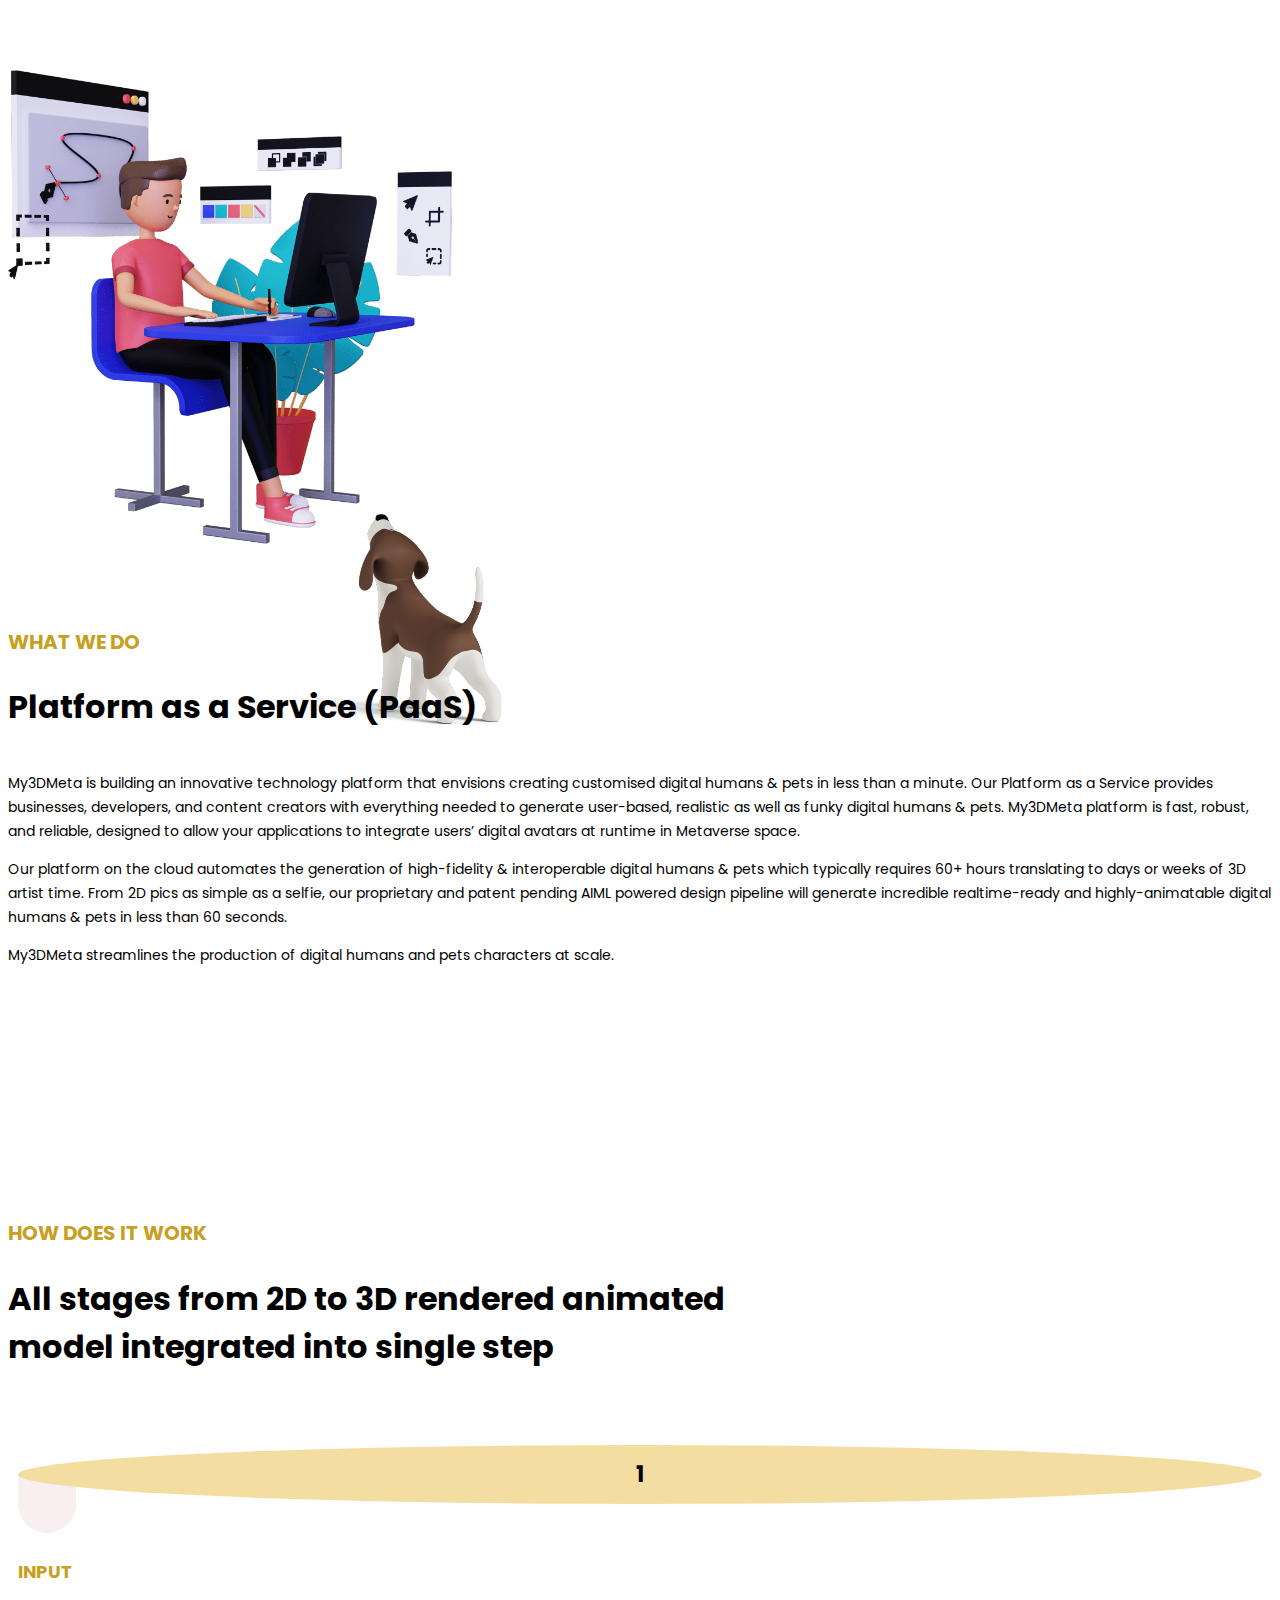
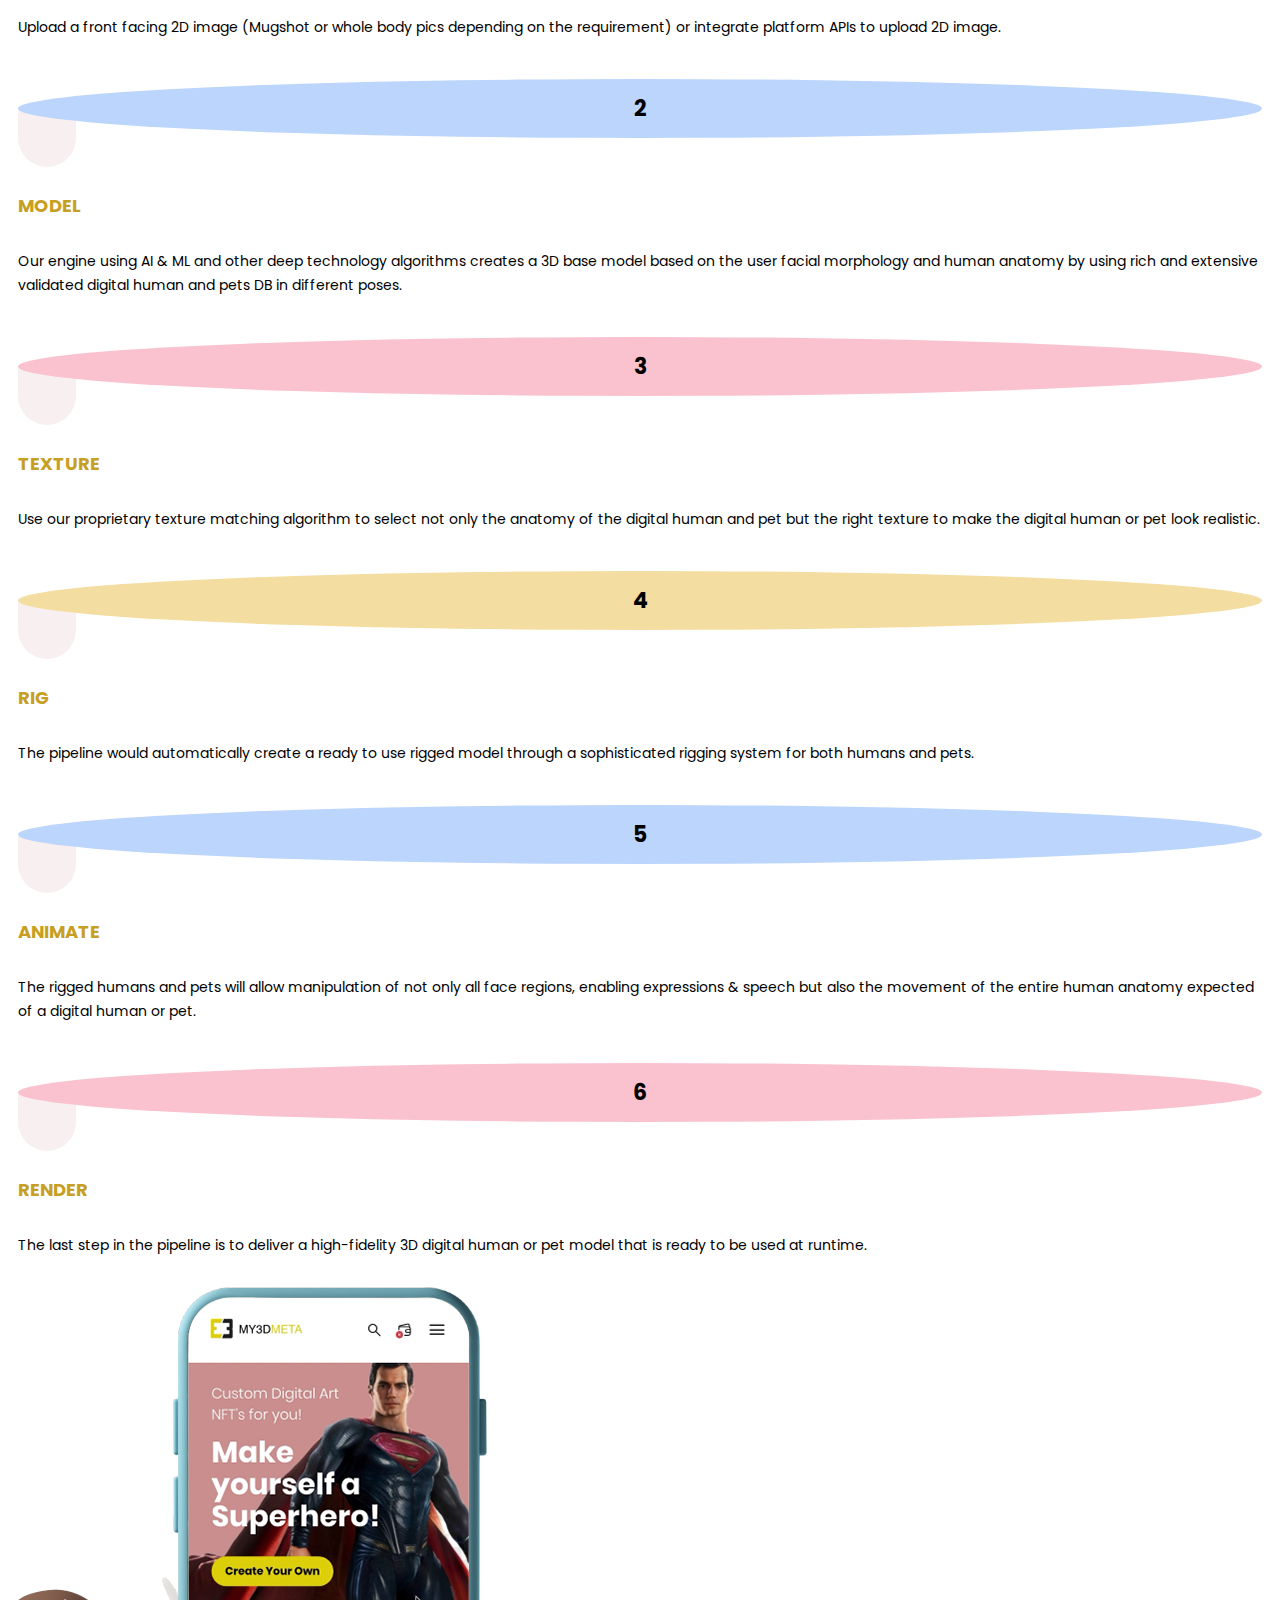
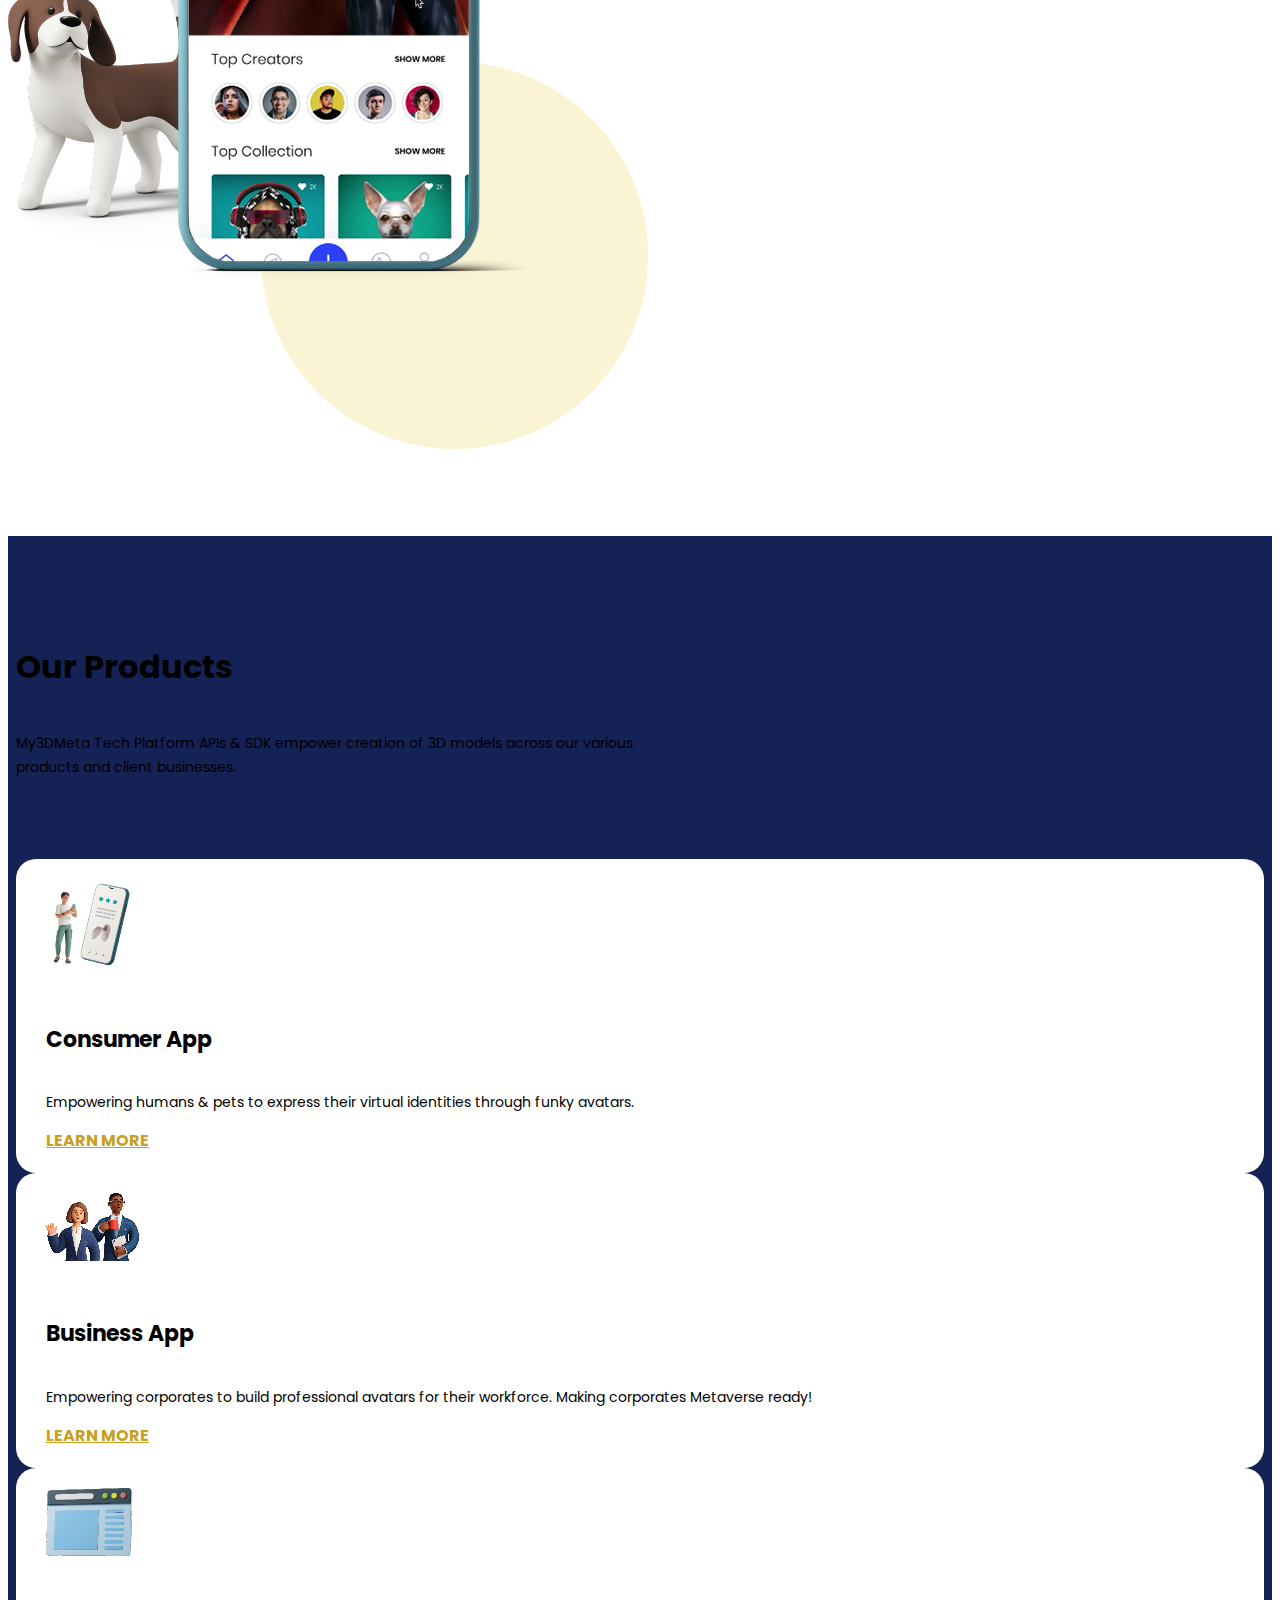
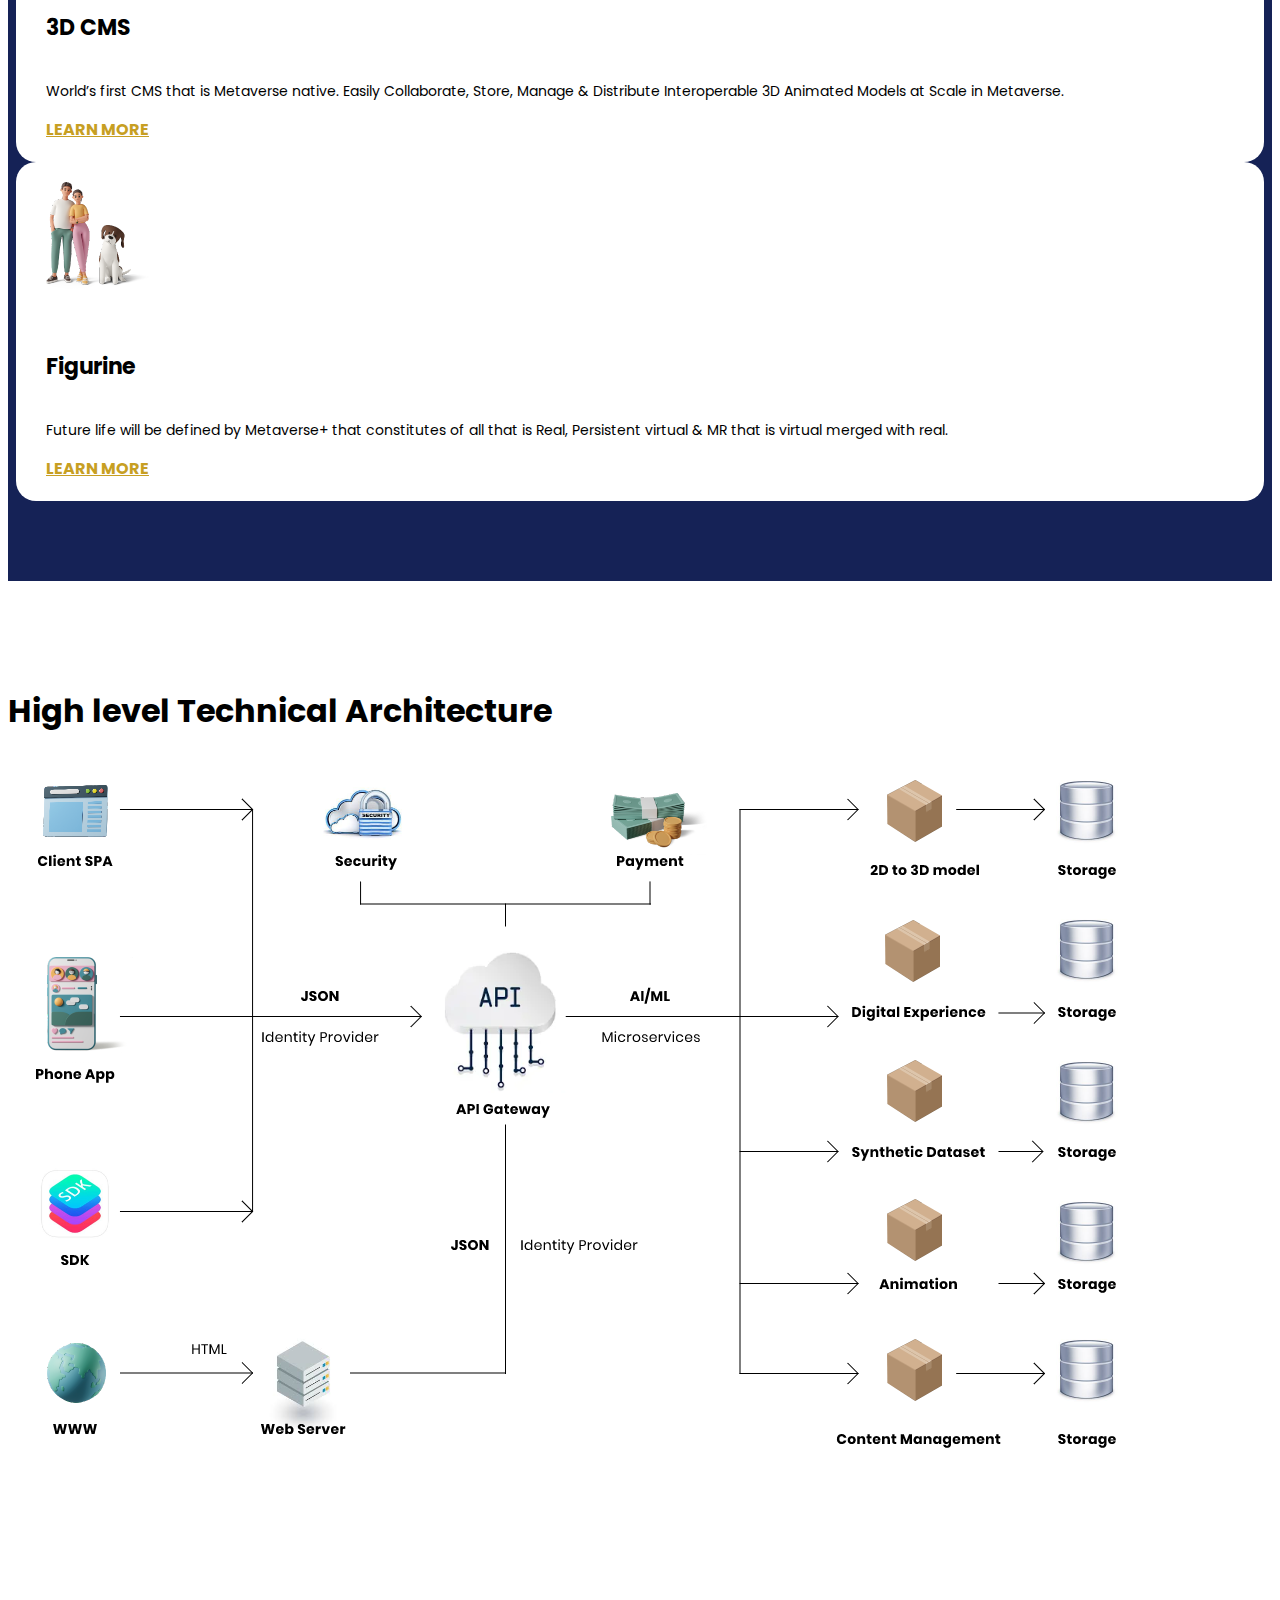
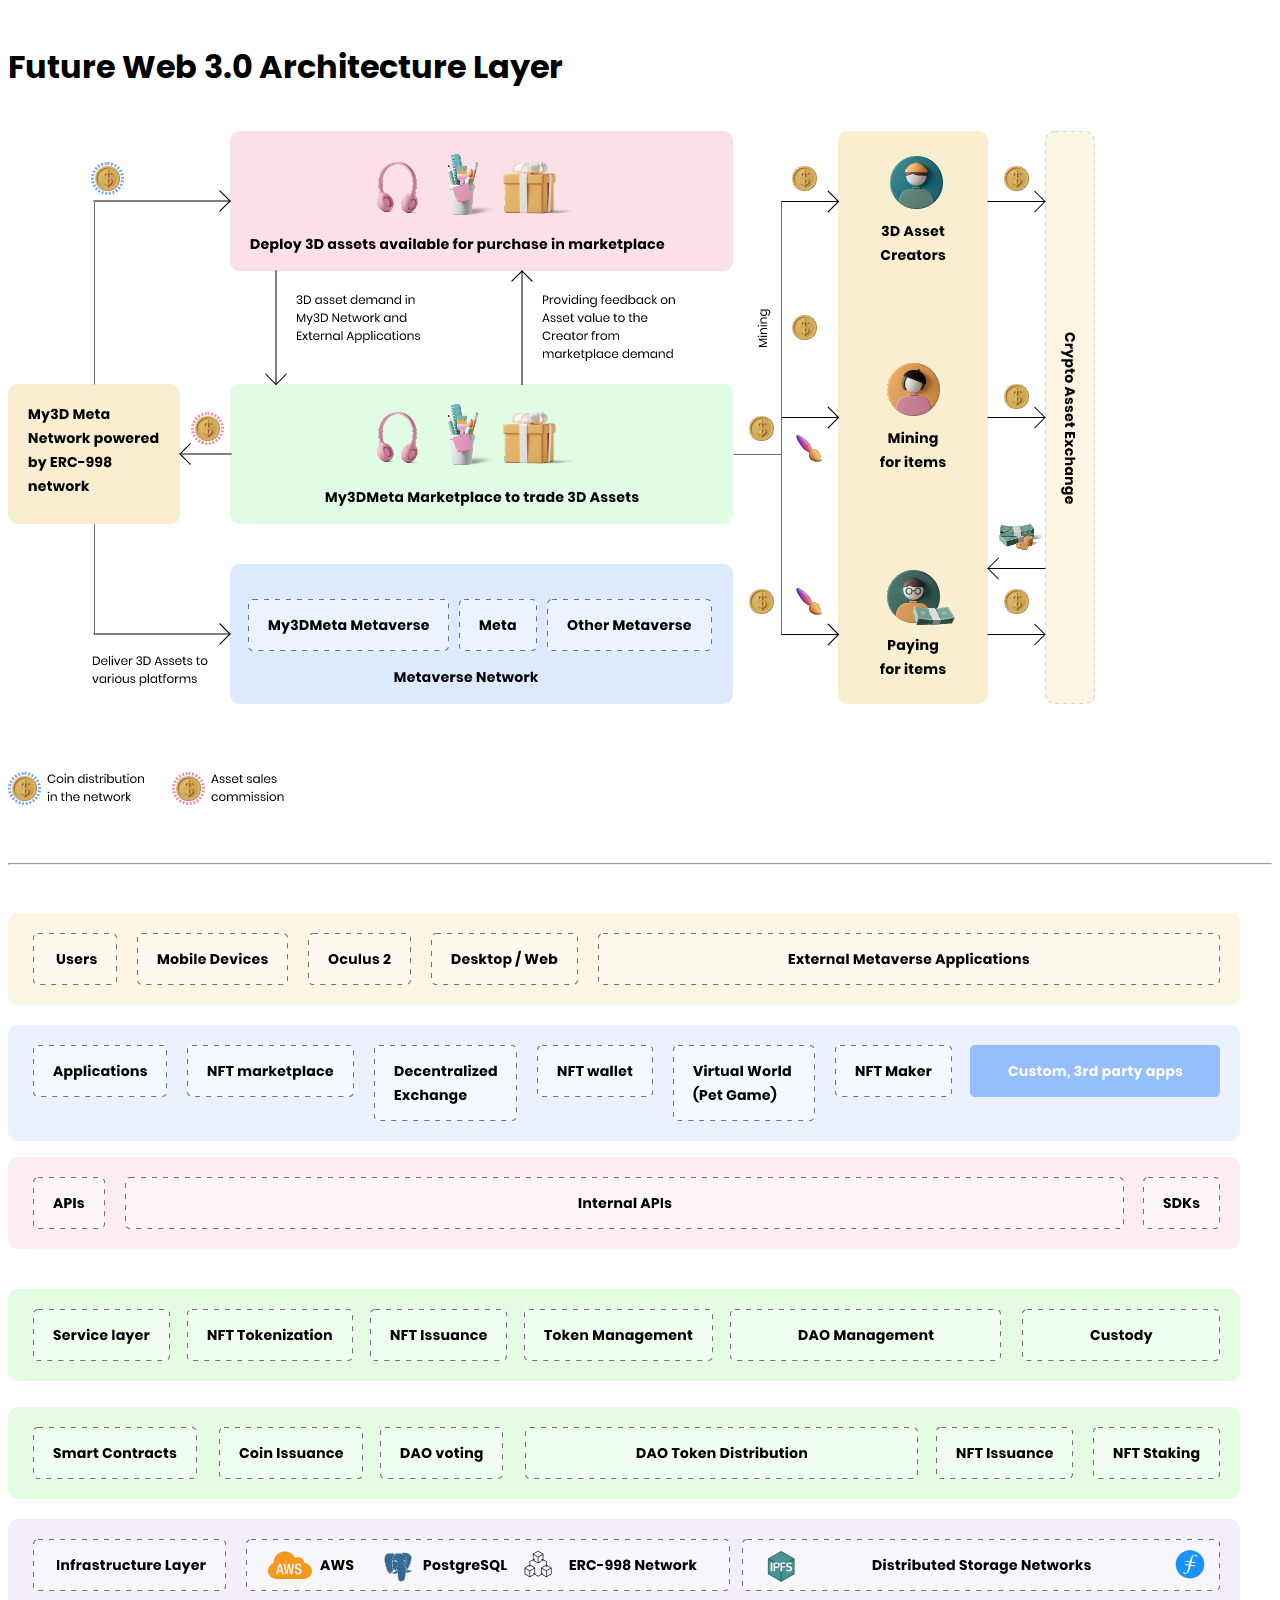
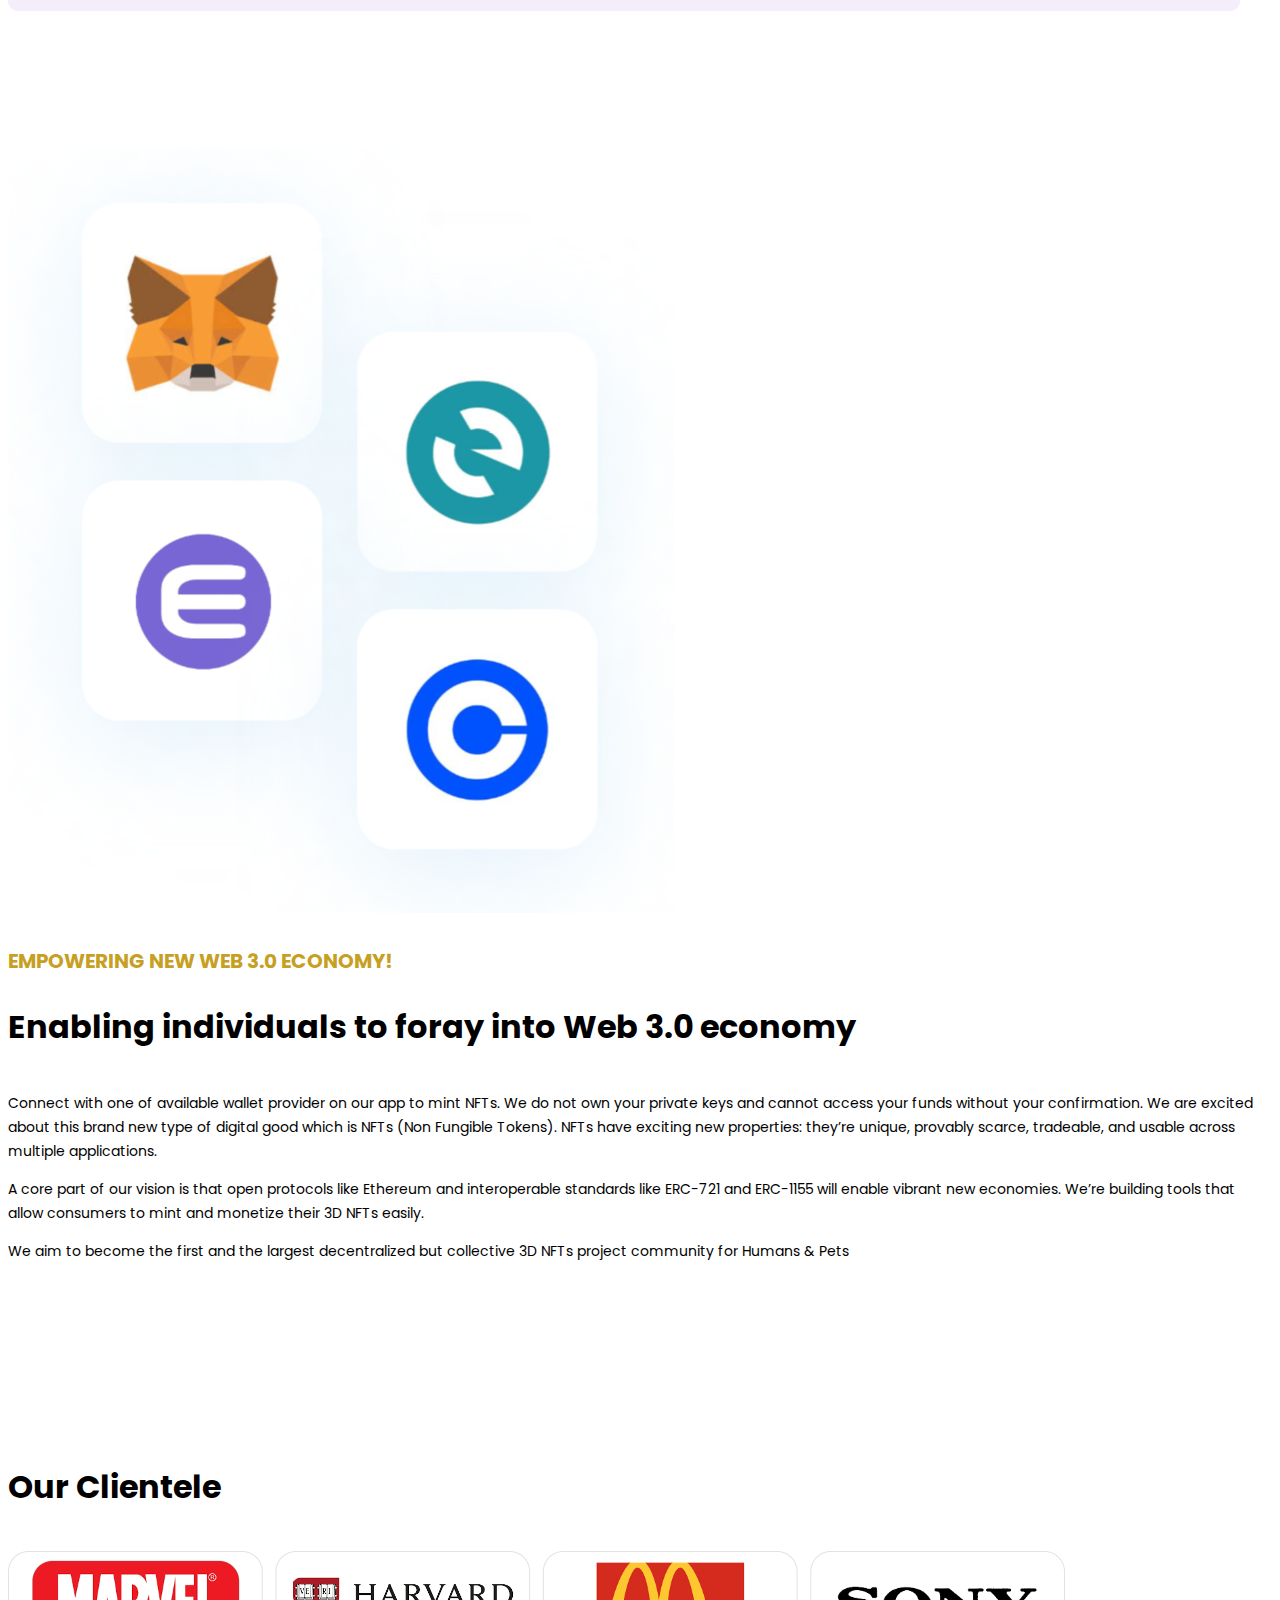
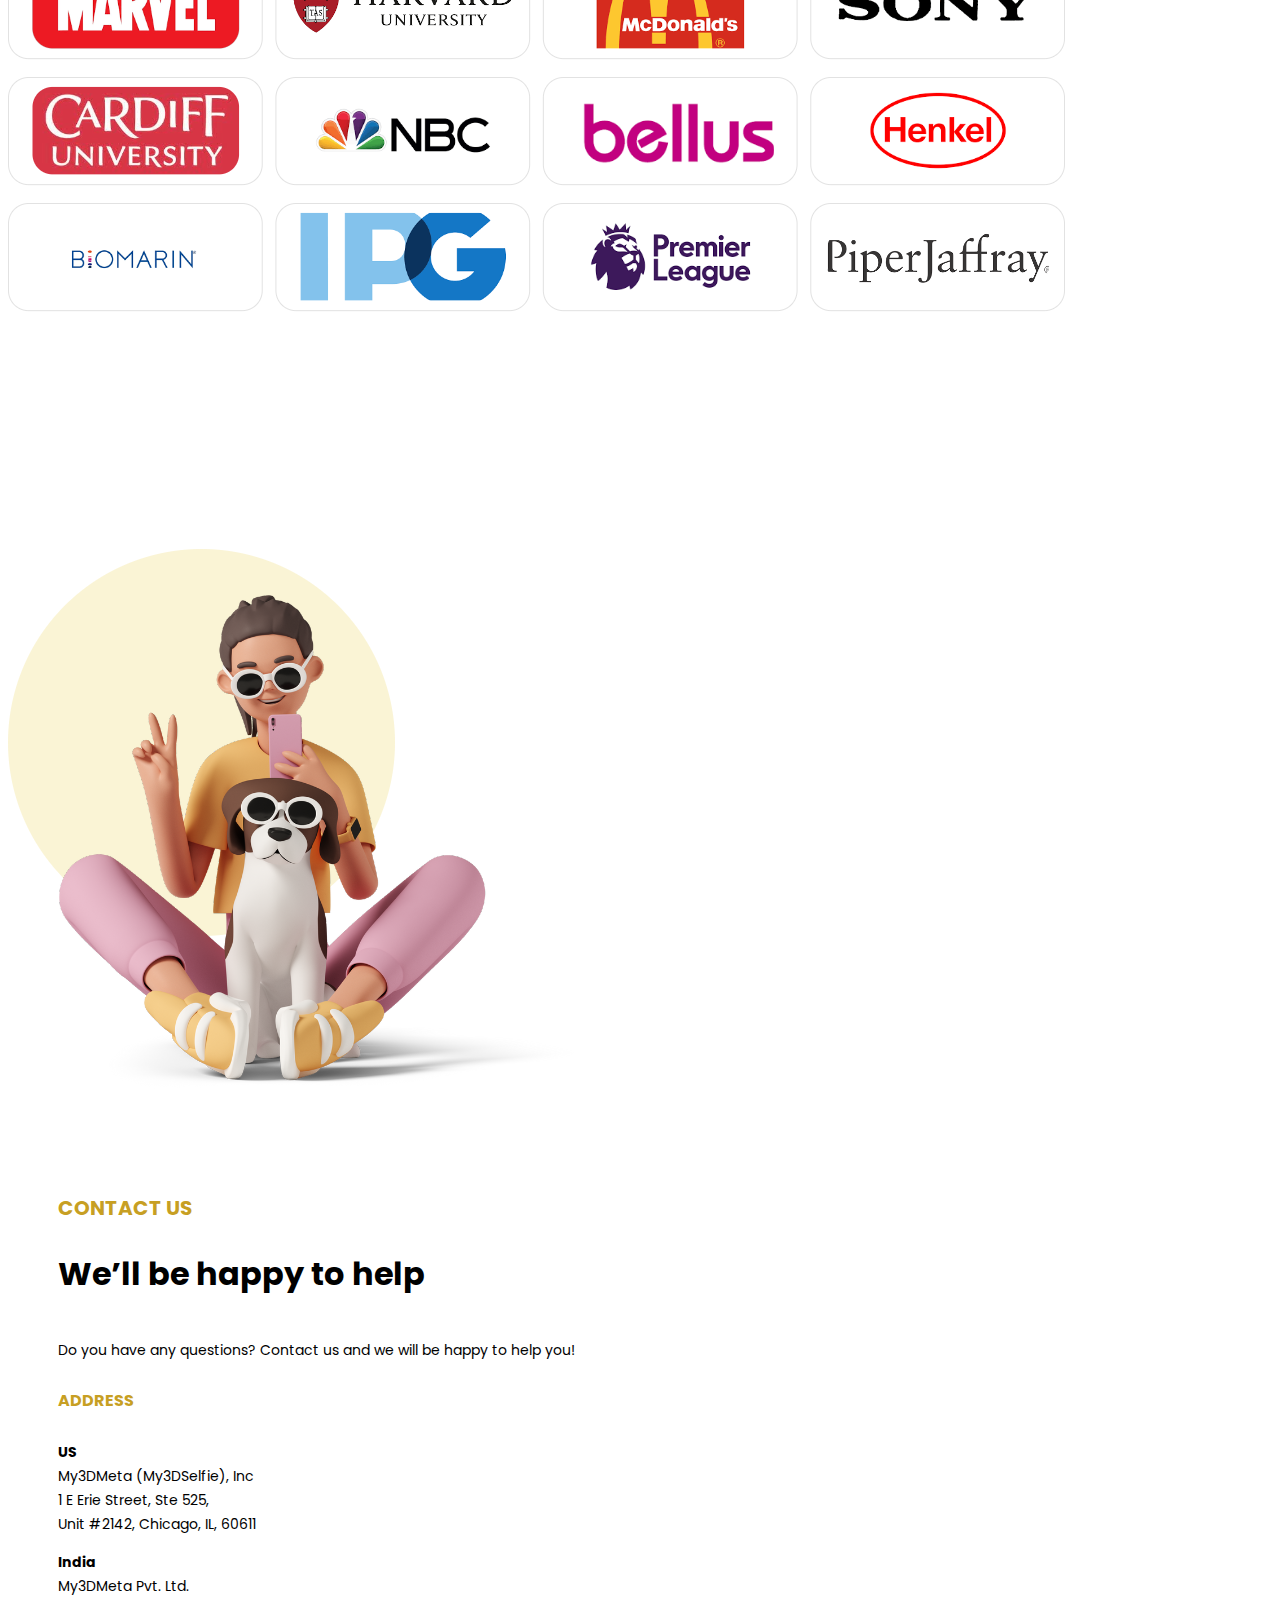
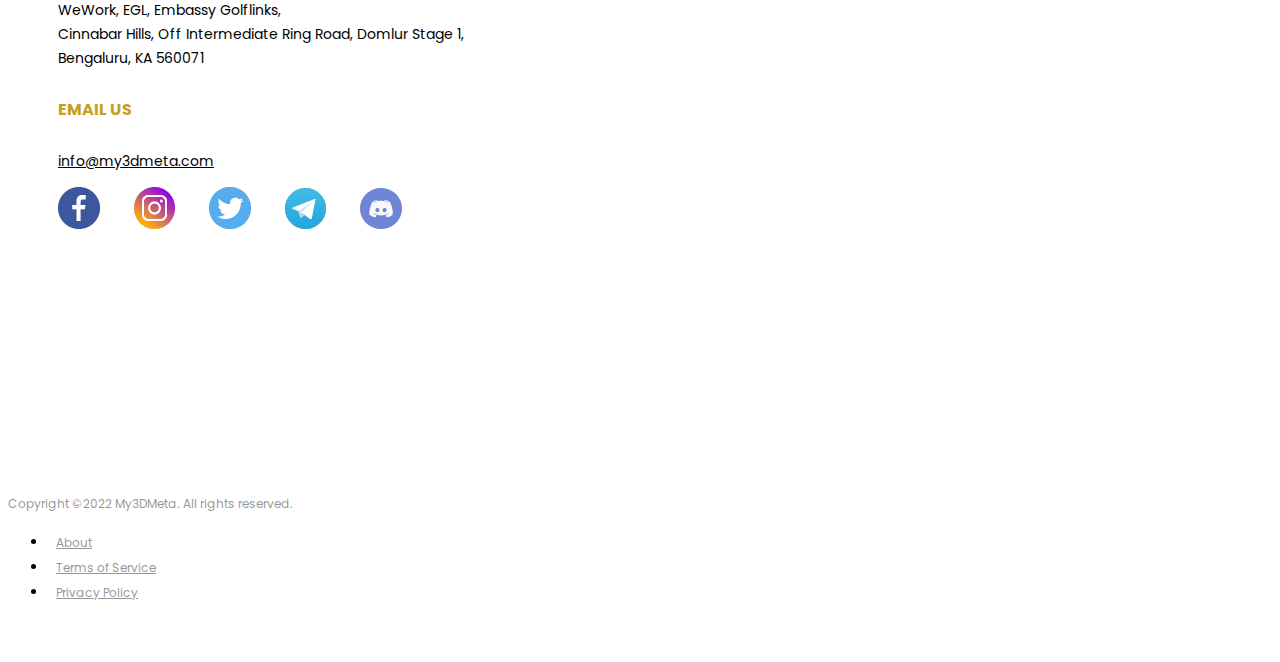
==== commit a65162fb: "Add files via upload" ====
--- a/index.html
+++ b/index.html
@@ -173,7 +173,7 @@
               <div class="card-body">
                 <img src="images/home/Image-6.png">
                 <h5 class="card-title">Business App</h5>
-                <p class="card-text">You may want to change the icon for this. Message should be - Empowering corporates to build professional avatars for their workforce. Making corporates Metaverse ready!</p>
+                <p class="card-text">Empowering corporates to build professional avatars for their workforce. Making corporates Metaverse ready!</p>
                 <a href="#" class="card-link">LEARN MORE</a>
               </div>
             </div>
@@ -221,7 +221,7 @@
       <div class="container">
         <div class="row">
           <div class="col">
-            <h2>Layer Architecture</h2>
+            <h2>Future Web 3.0 Architecture Layer</h2>
           </div>
         </div>
         <div class="row">
@@ -246,6 +246,21 @@
             <p>Connect with one of available wallet provider on our app to mint NFTs. We do not own your private keys and cannot access your funds without your confirmation. We are excited about this brand new type of digital good which is NFTs (Non Fungible Tokens). NFTs have exciting new properties: they’re unique, provably scarce, tradeable, and usable across multiple applications.</p>
             <p>A core part of our vision is that open protocols like Ethereum and interoperable standards like ERC-721 and ERC-1155 will enable vibrant new economies. We’re building tools that allow consumers to mint and monetize their 3D NFTs easily.</p>
             <p>We aim to become the first and the largest decentralized but collective 3D NFTs project community for Humans & Pets</p>
+          </div>
+        </div>
+      </div>
+    </section>
+
+    <section class="clientele-section">
+      <div class="container">
+        <div class="row">
+          <div class="col">
+            <h2>Our Clientele</h2>
+          </div>
+        </div>
+        <div class="row">
+          <div class="col">
+            <img src="images/home/clients.png" class="w-100">
           </div>
         </div>
       </div>
@@ -308,7 +323,7 @@
     <div class="container copyright">
         <div class="row">
           <div class="col">
-            <p>Copyright &copy;2022 My3dMeta. All rights reserved.</p>
+            <p>Copyright &copy;2022 My3DMeta. All rights reserved.</p>
           </div>
           <div class="col">
             <ul class="nav justify-content-end">
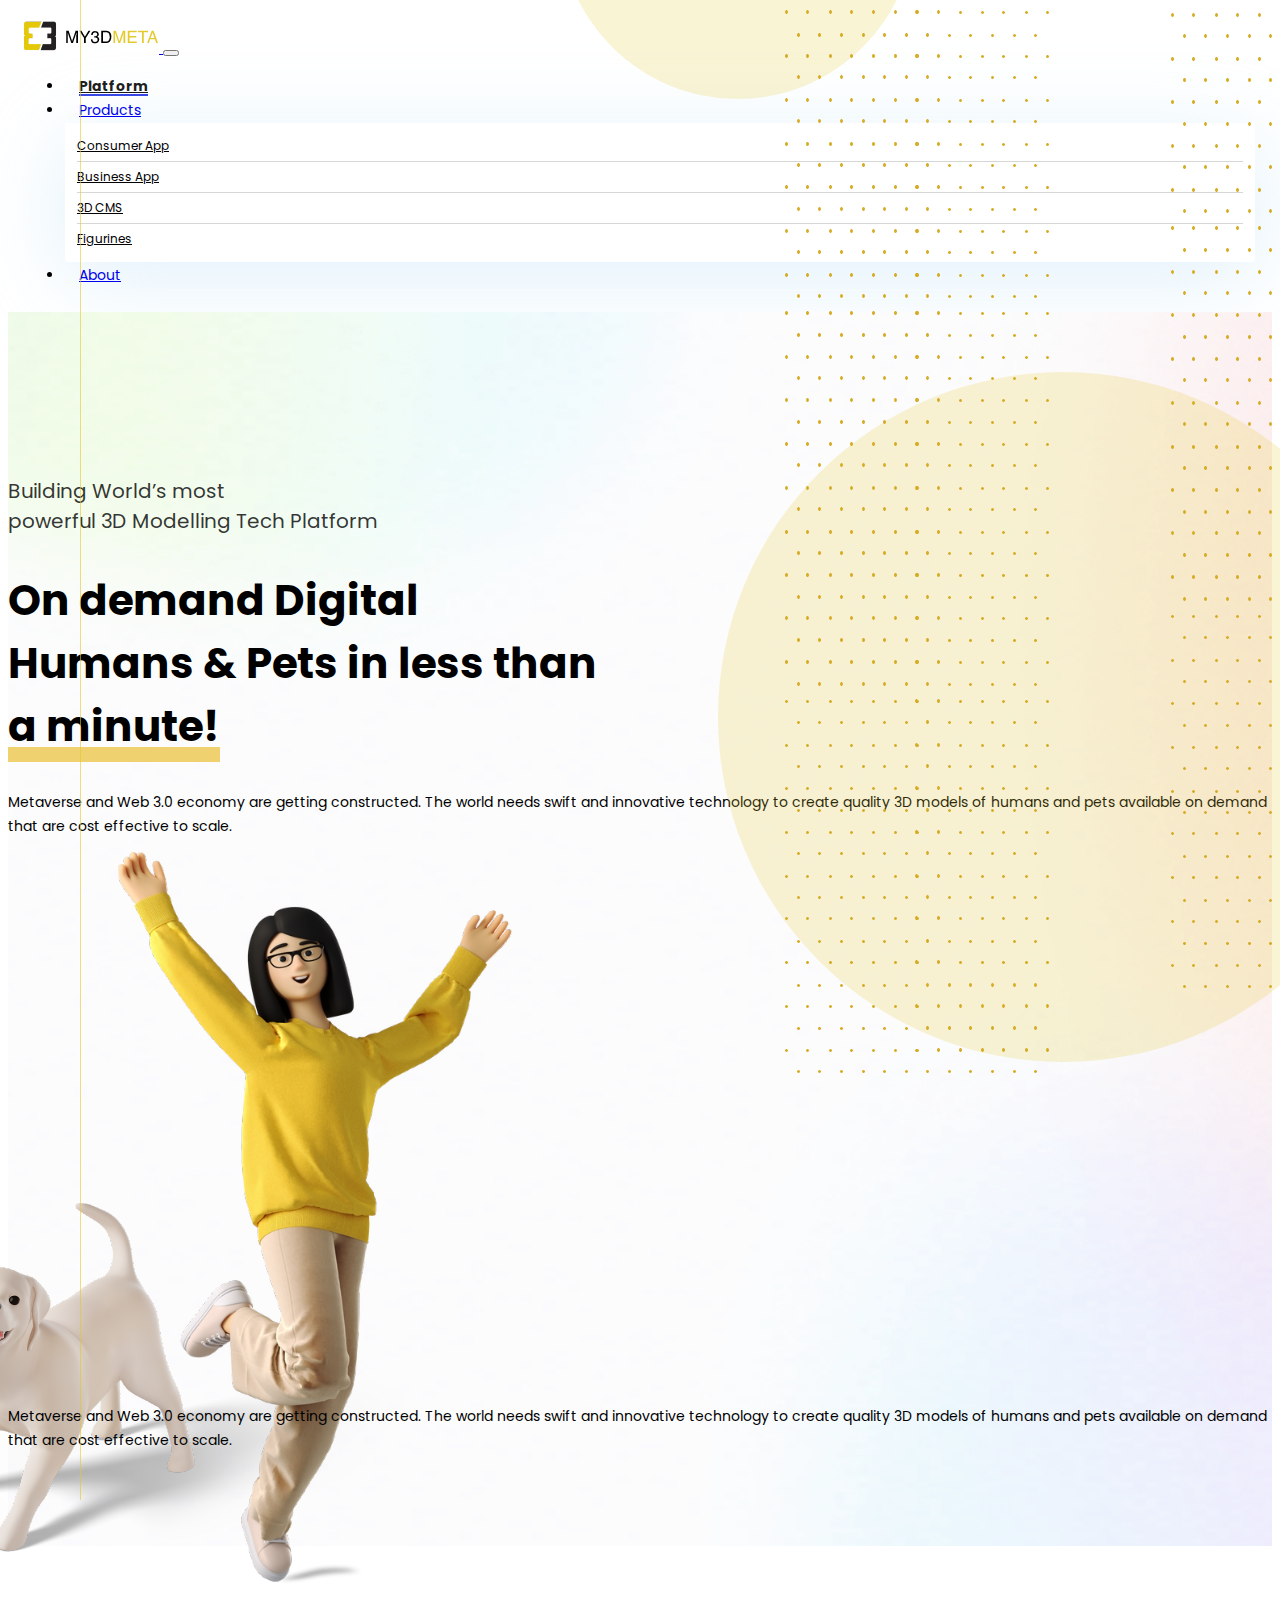
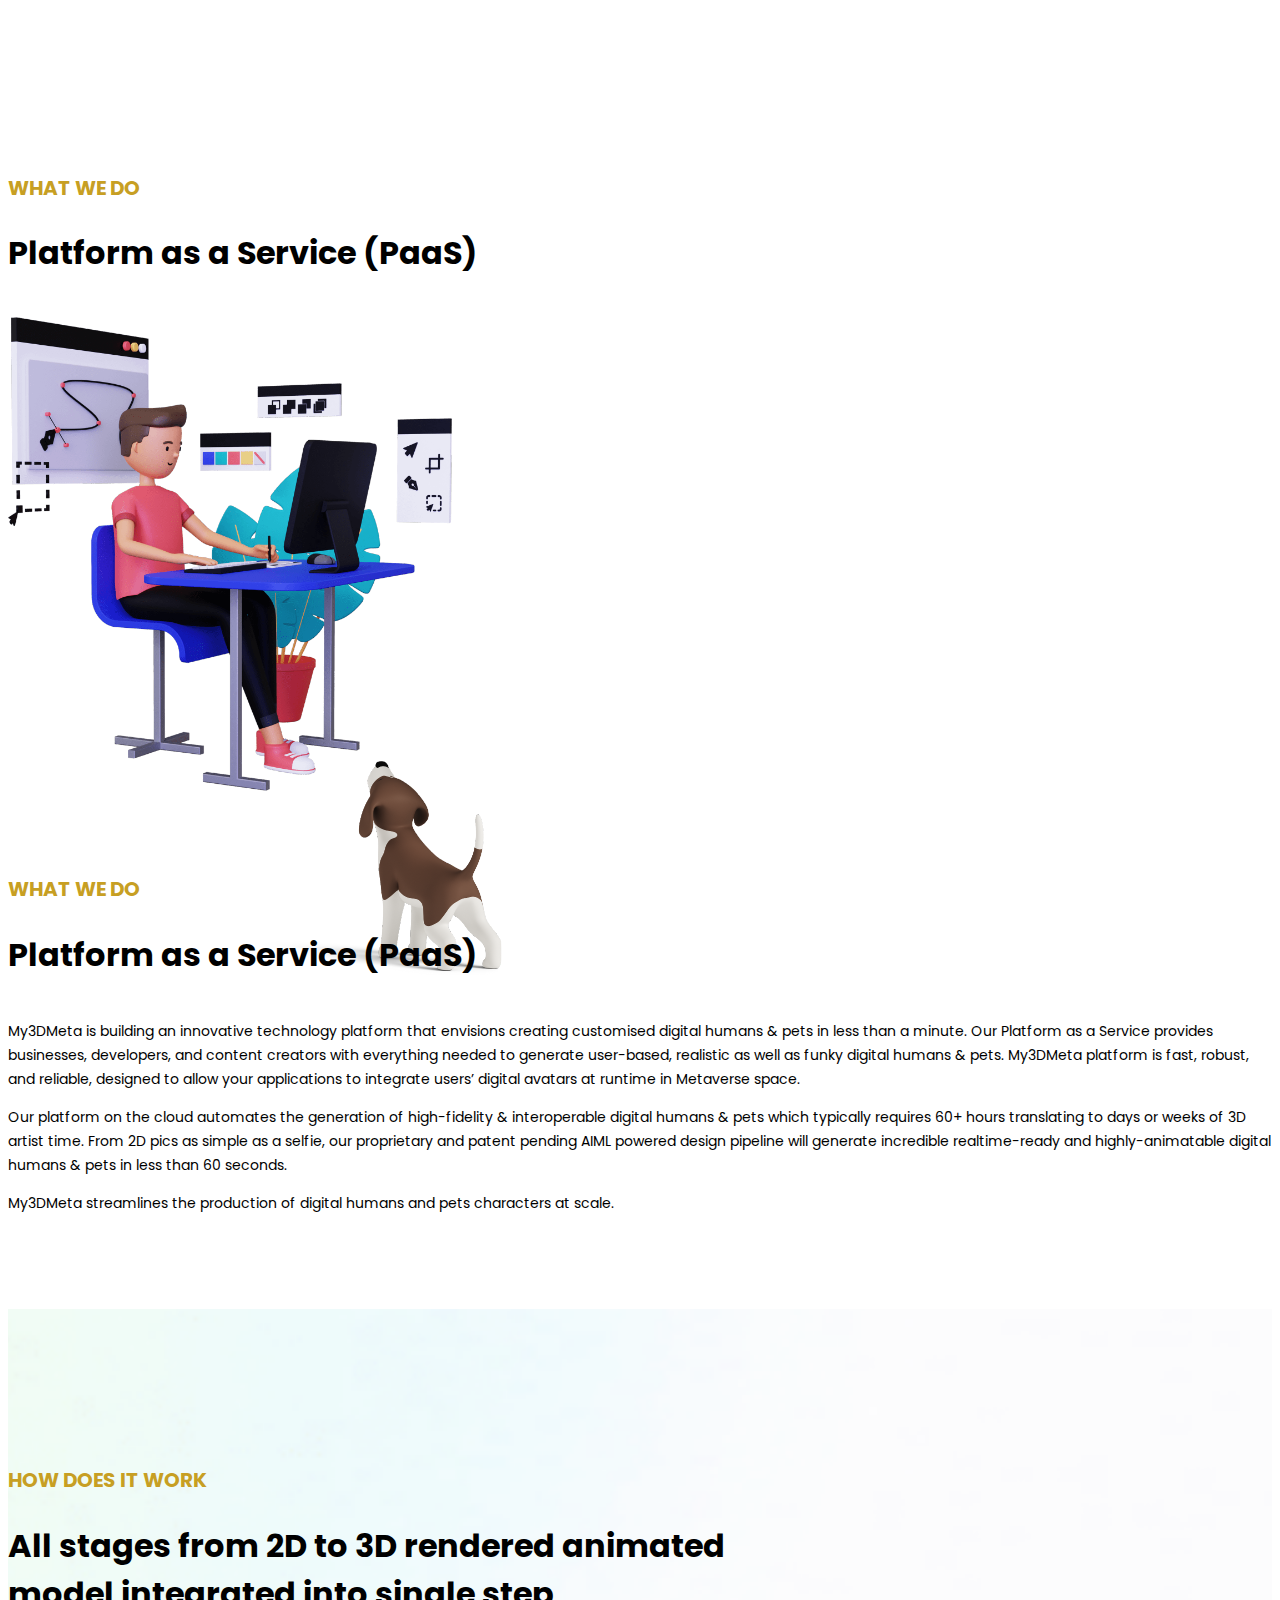
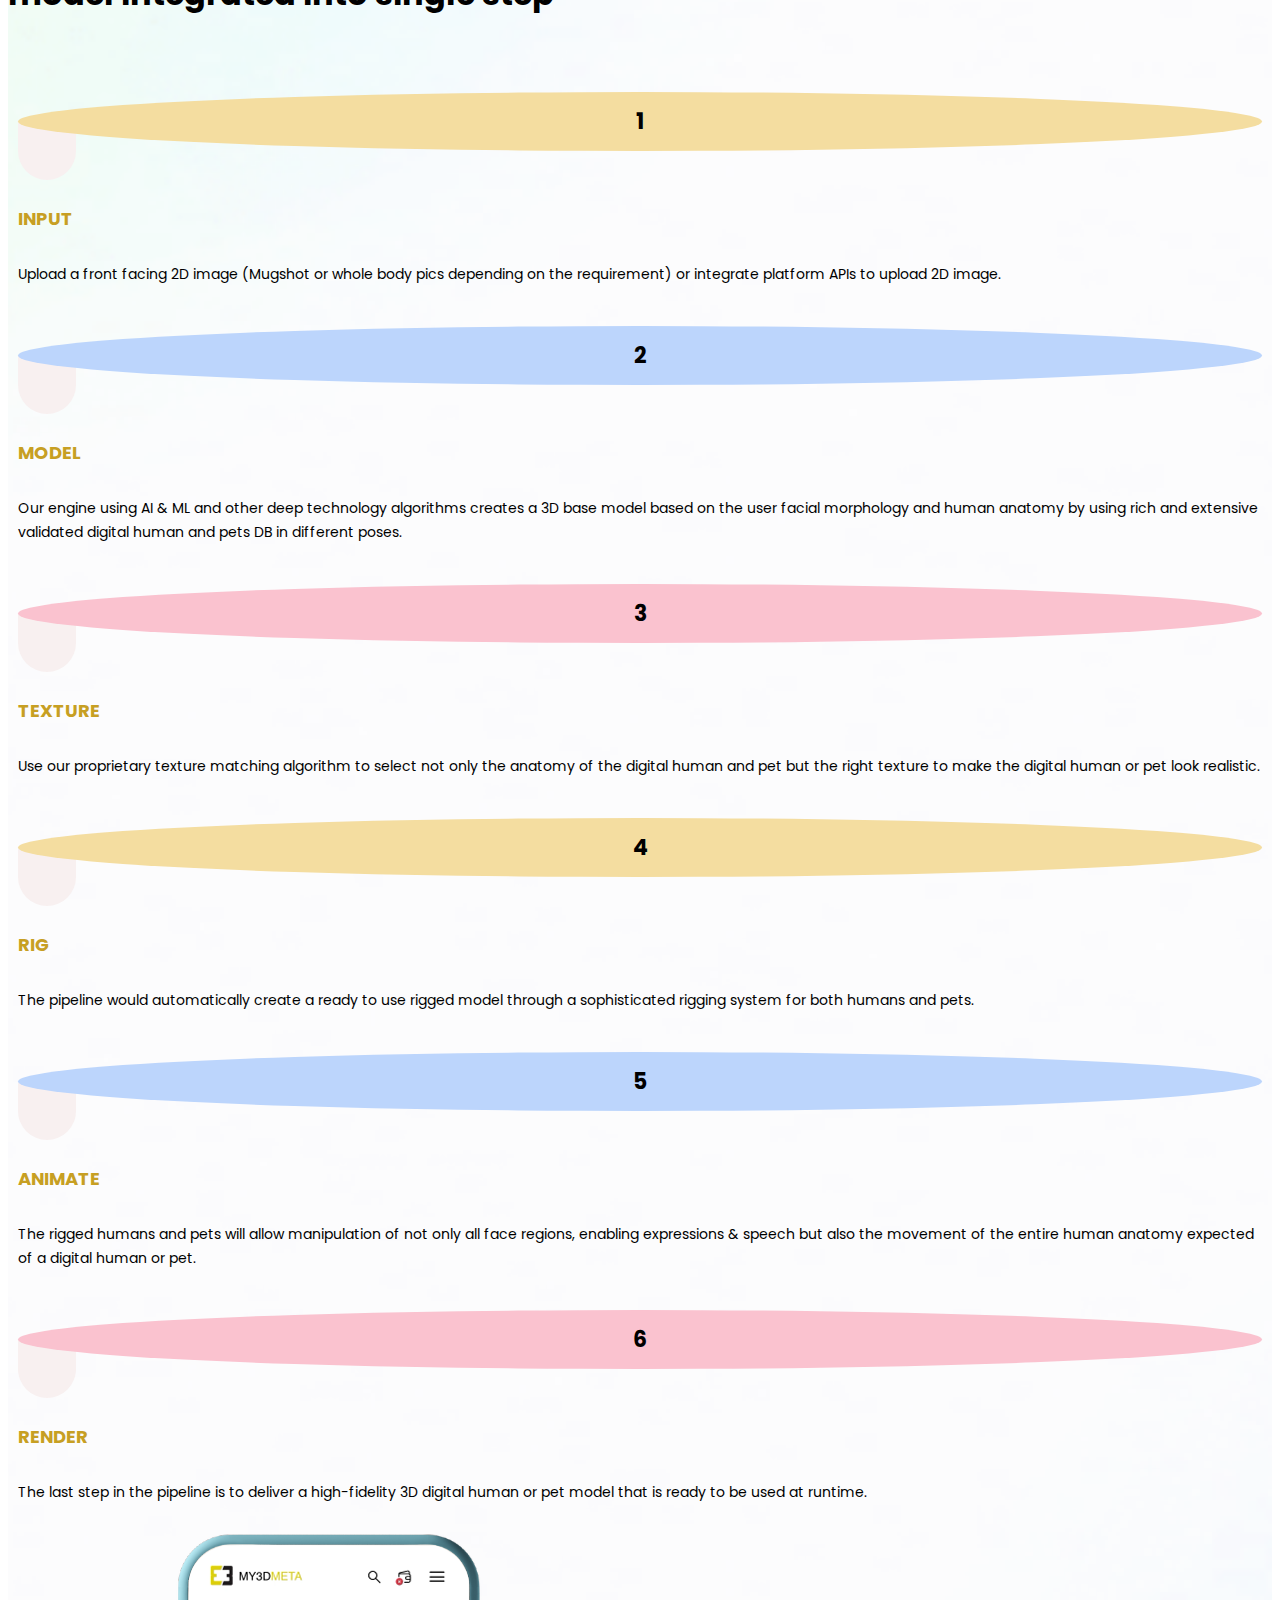
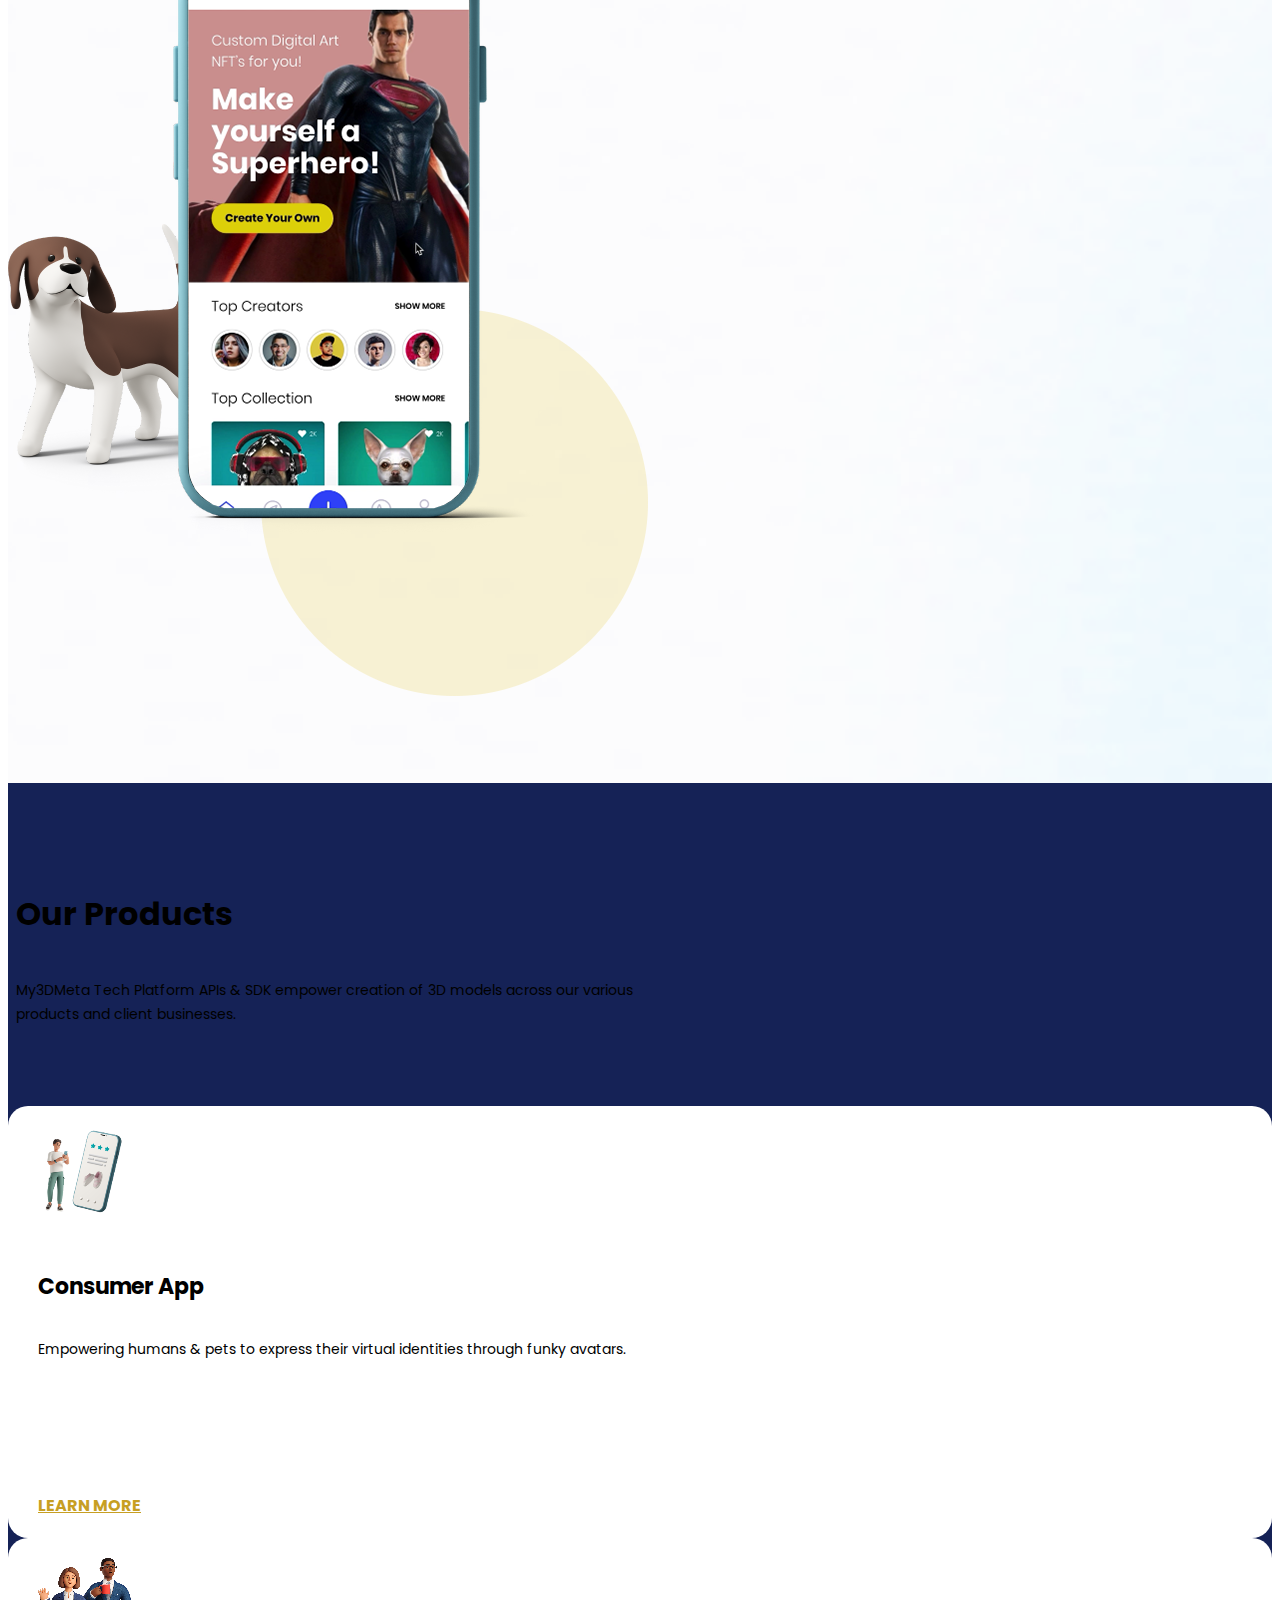
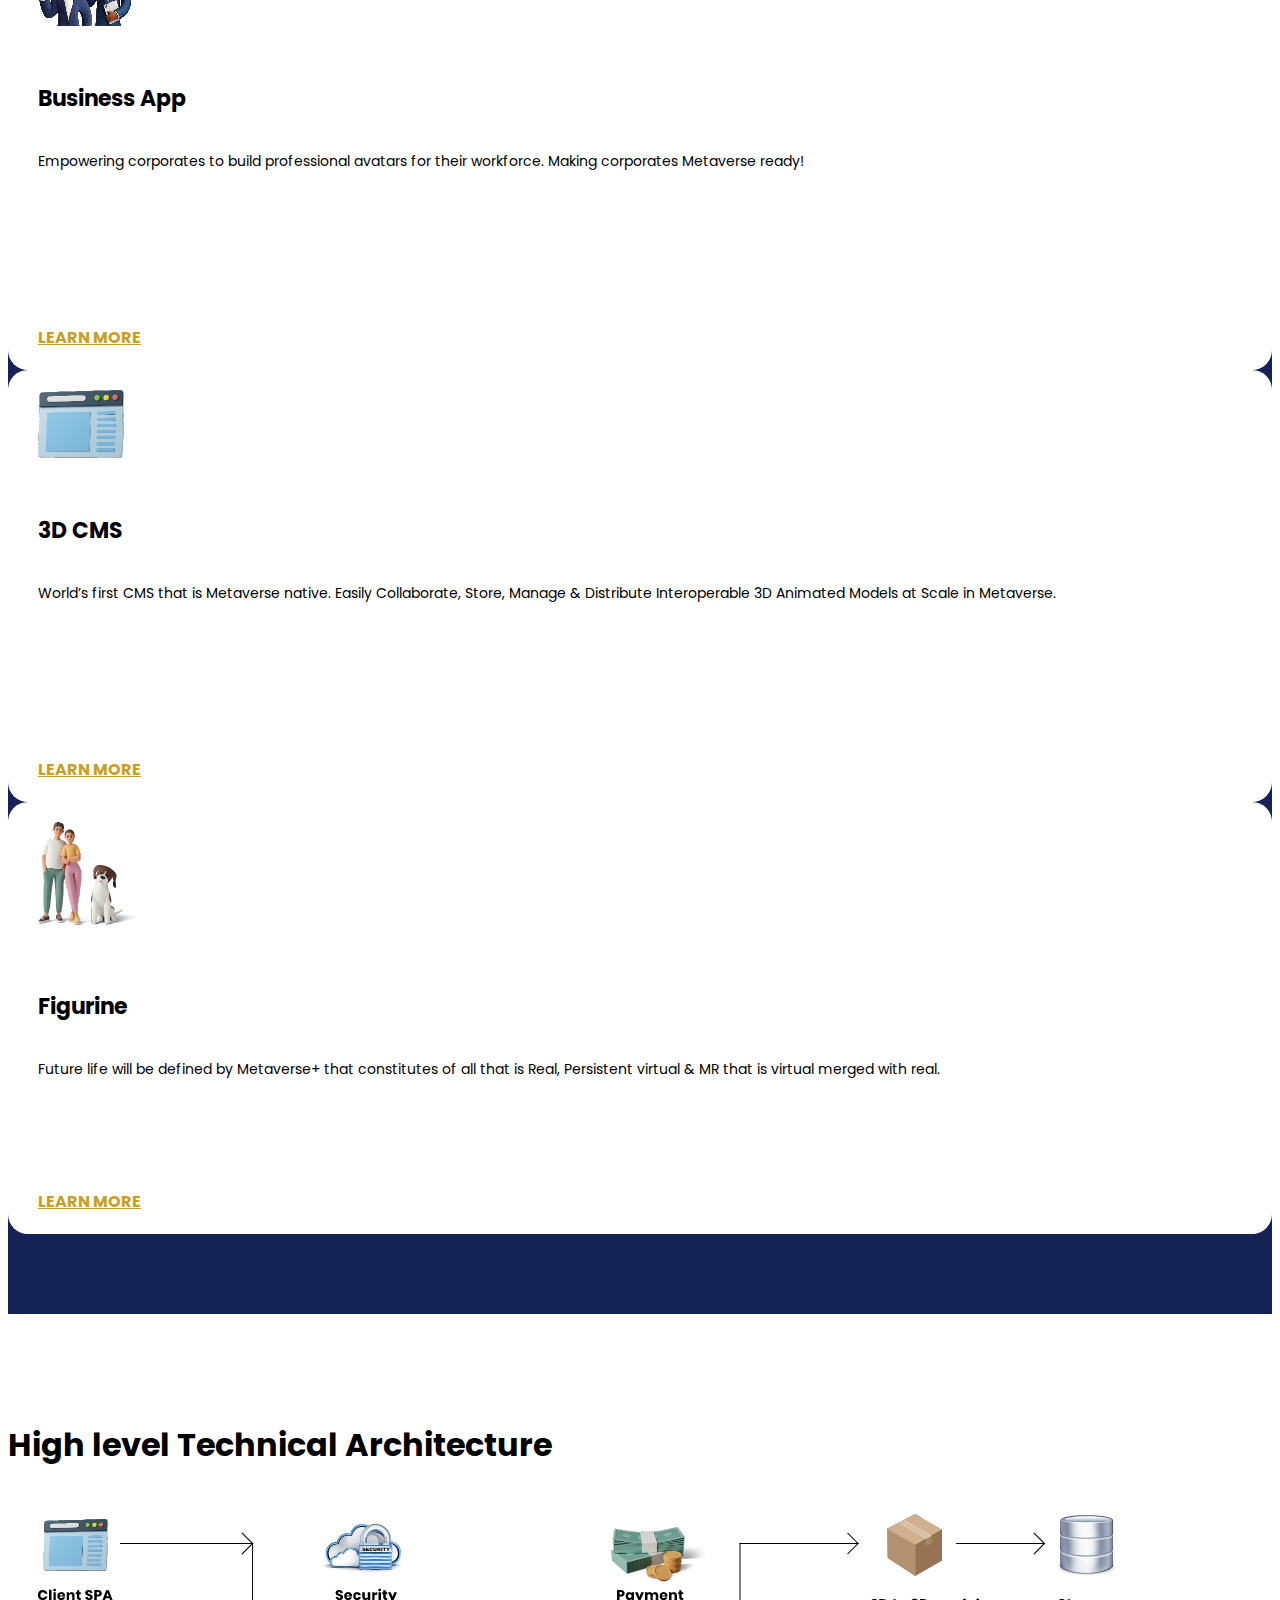
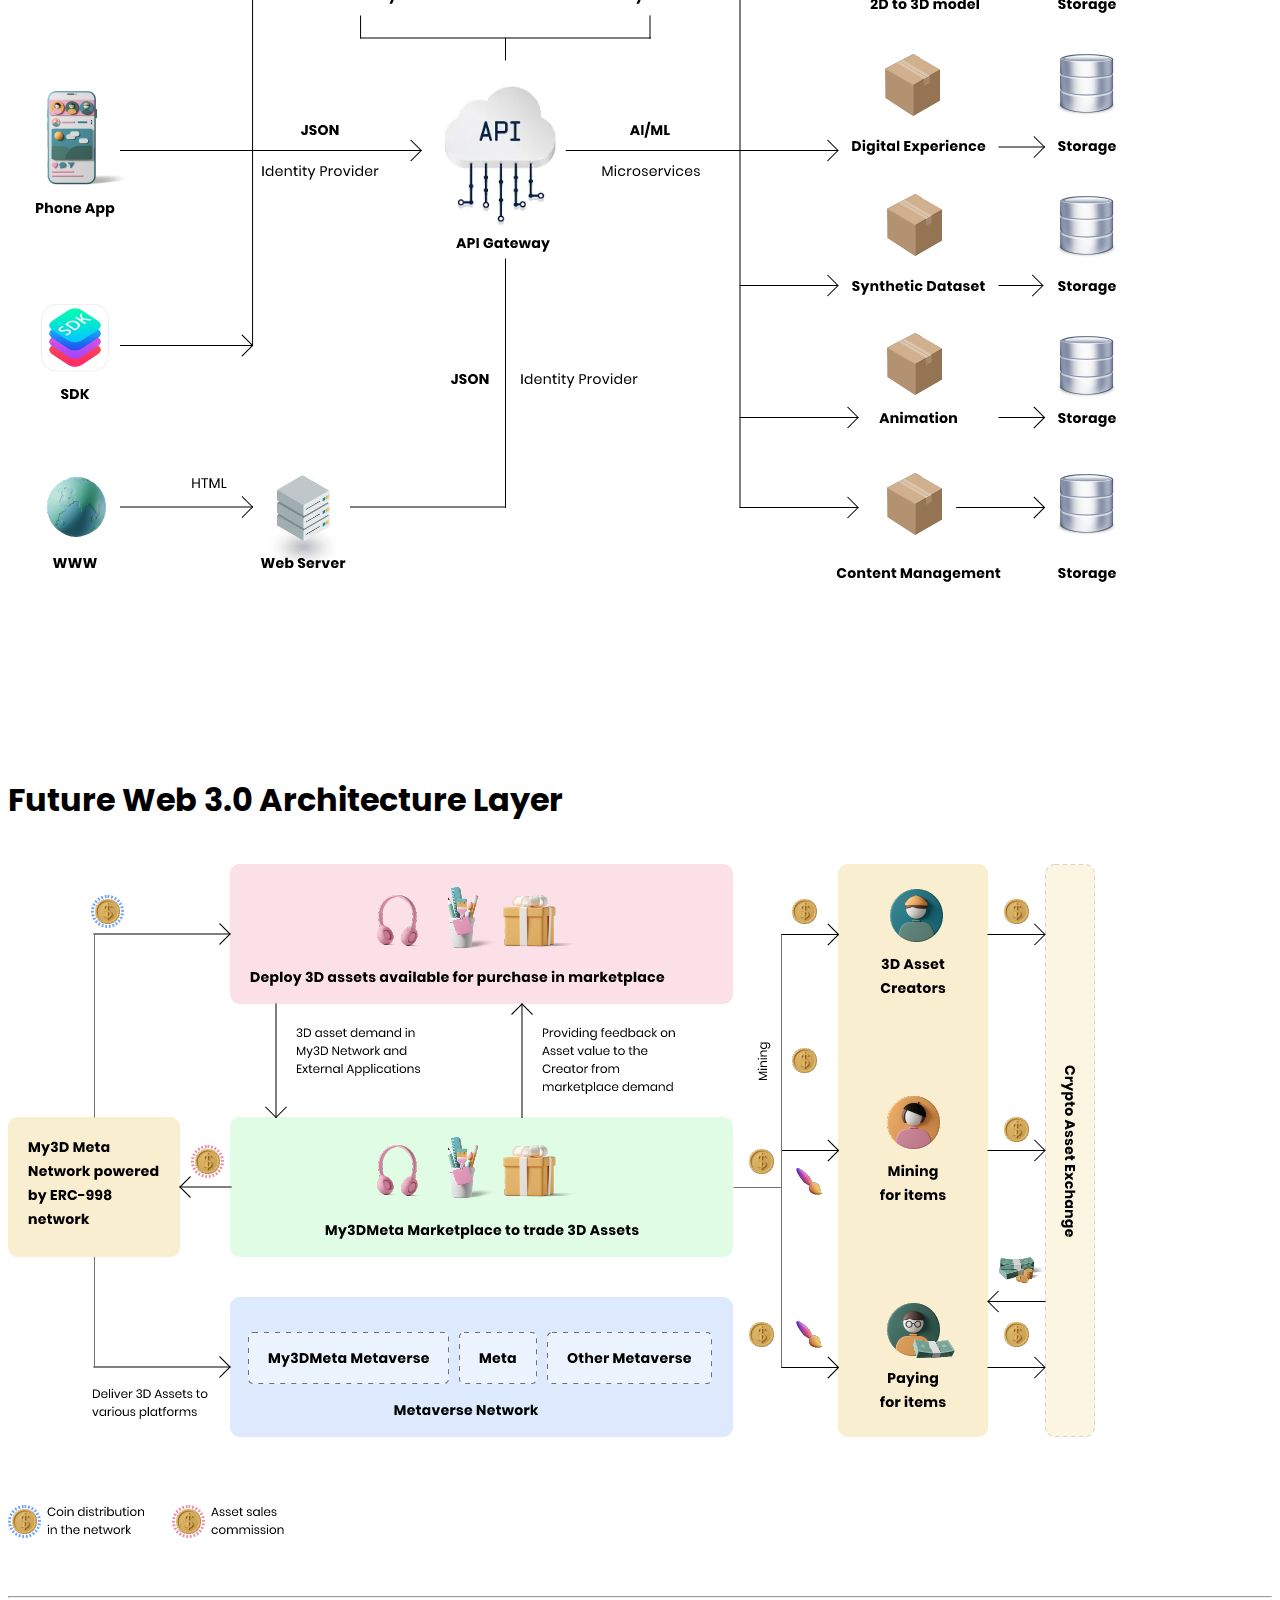
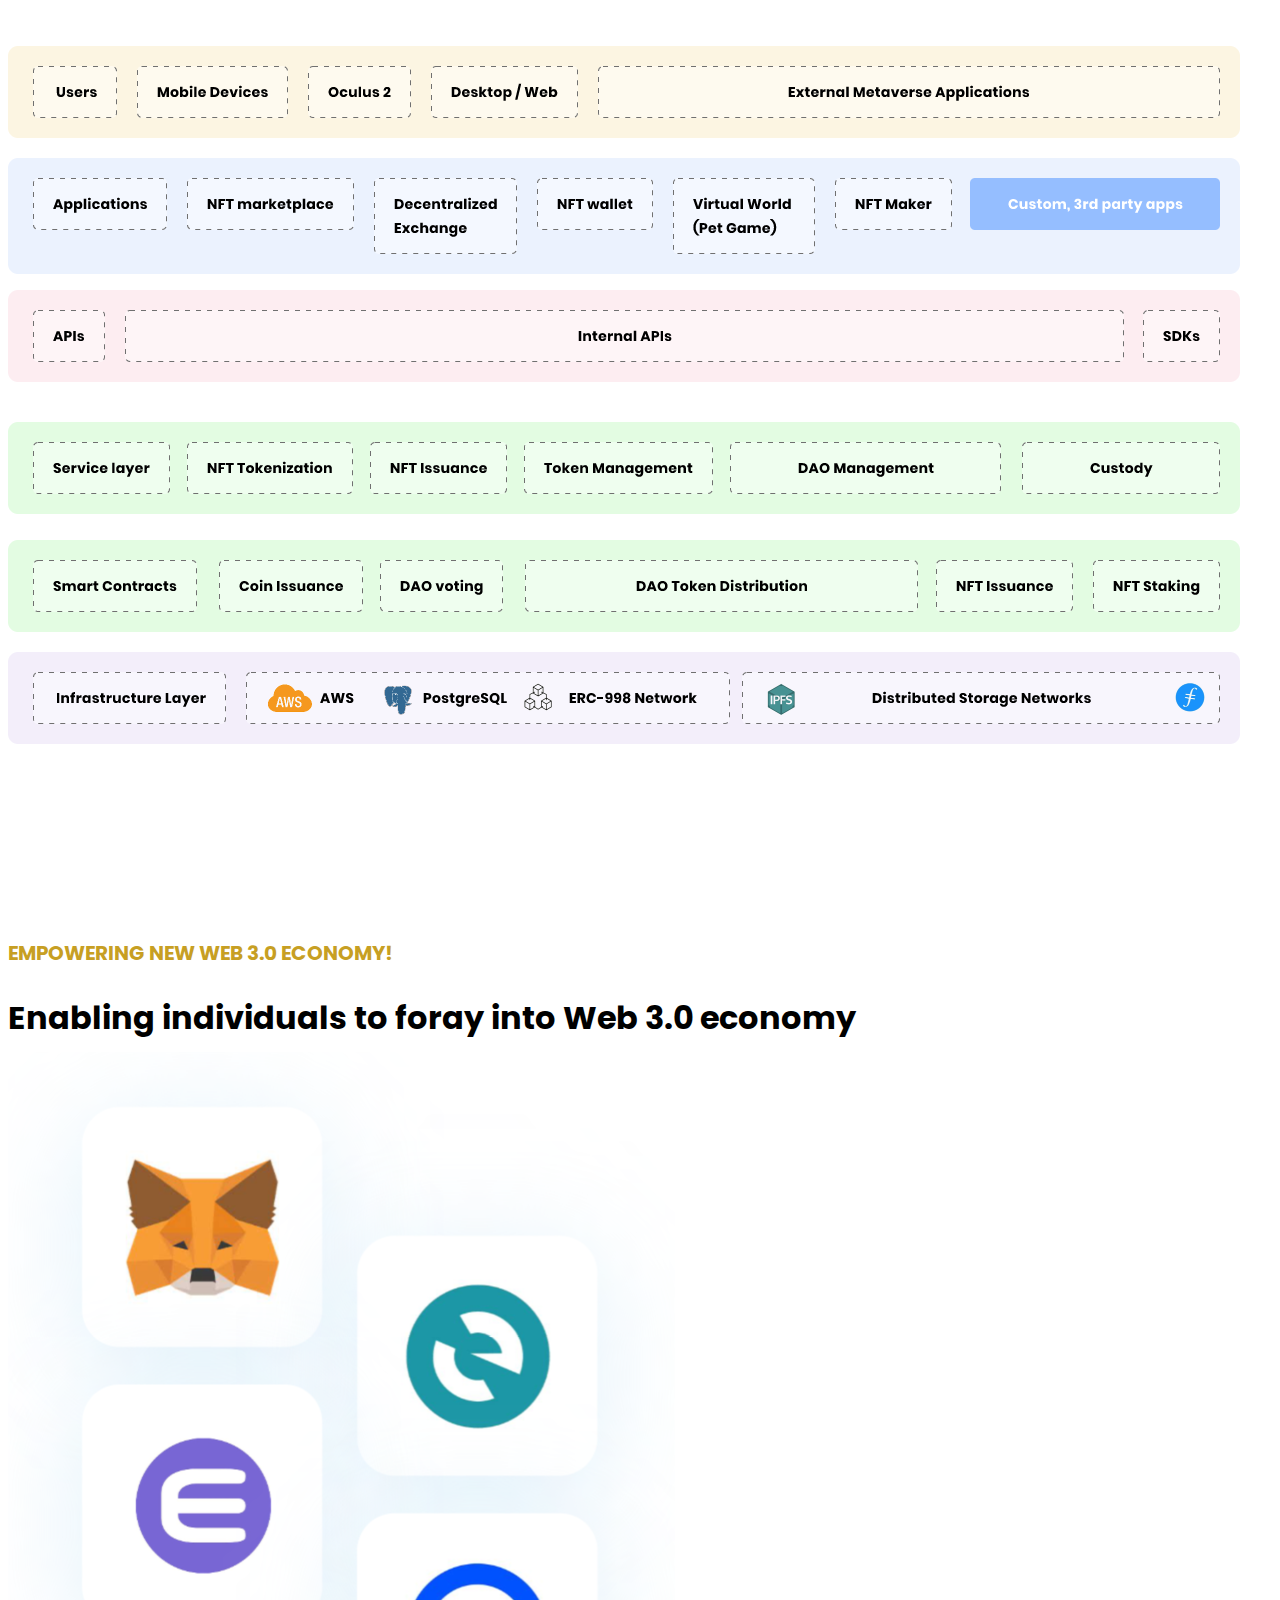
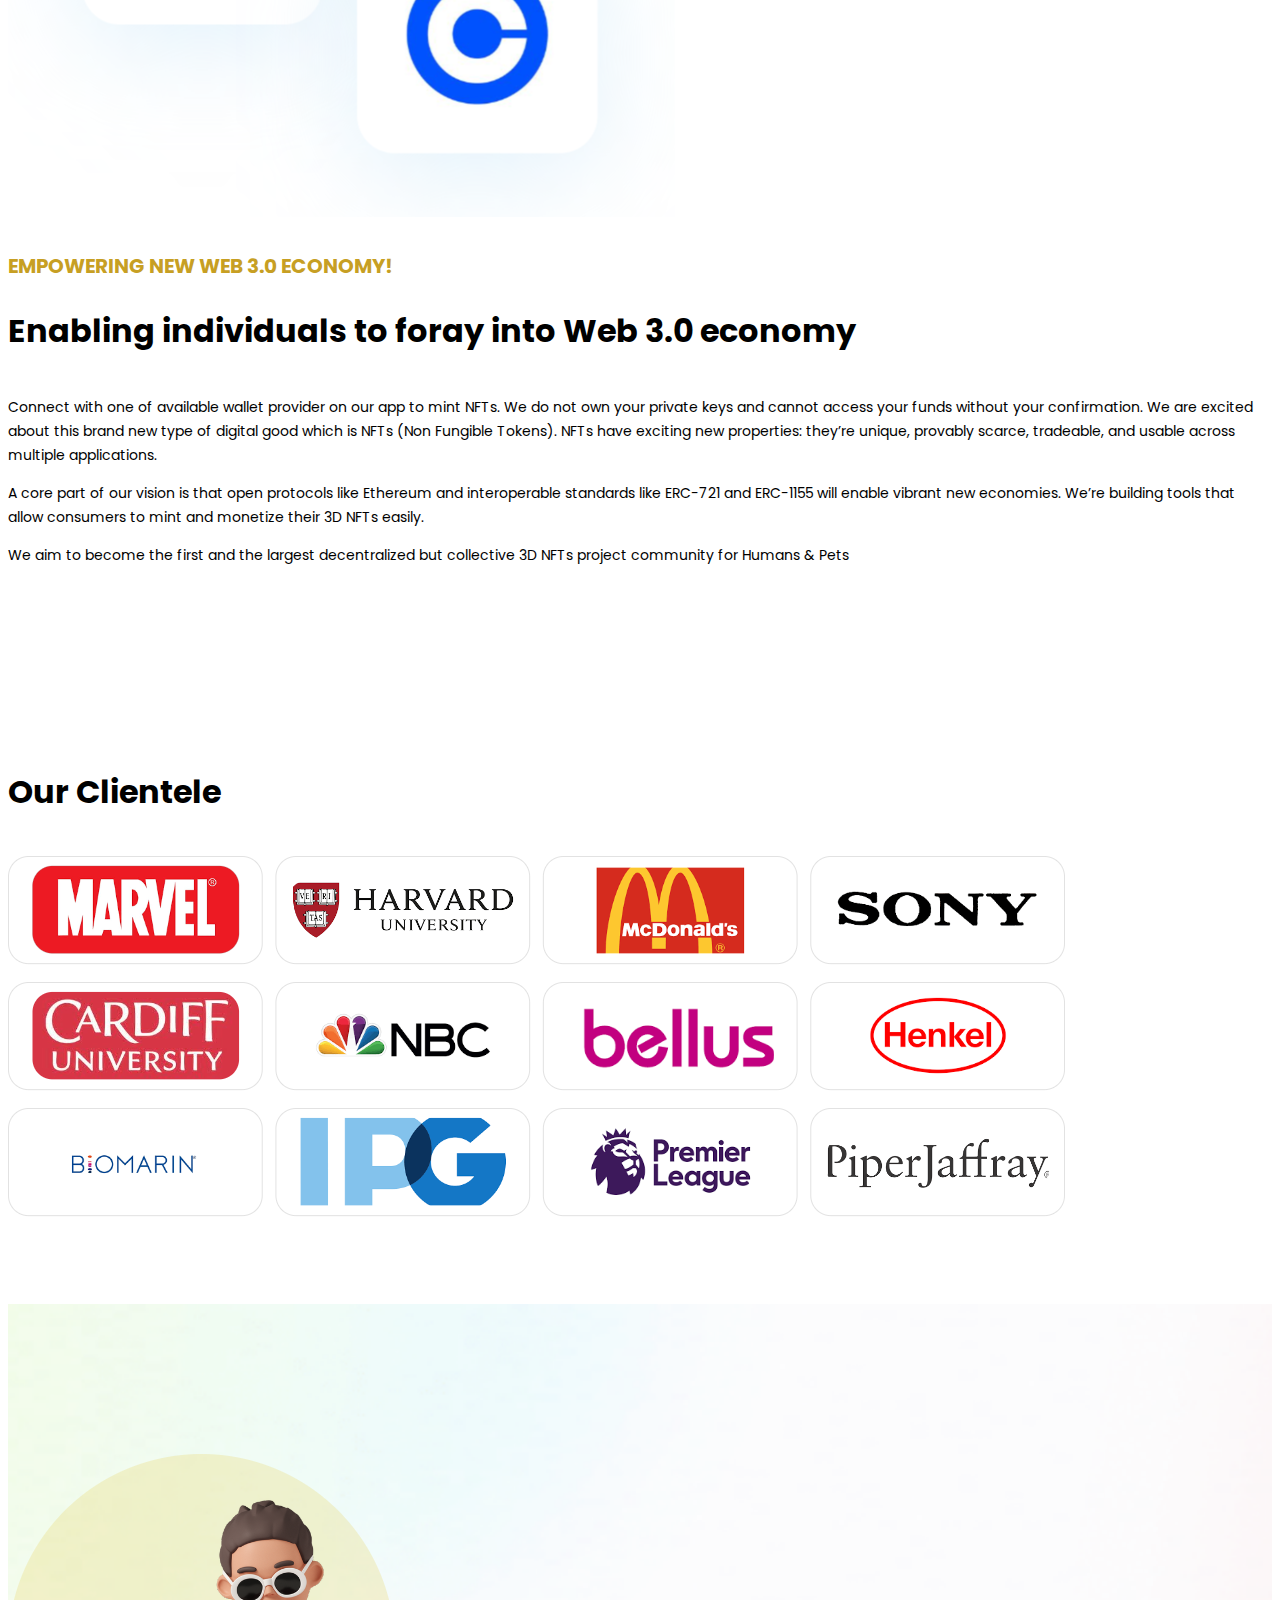
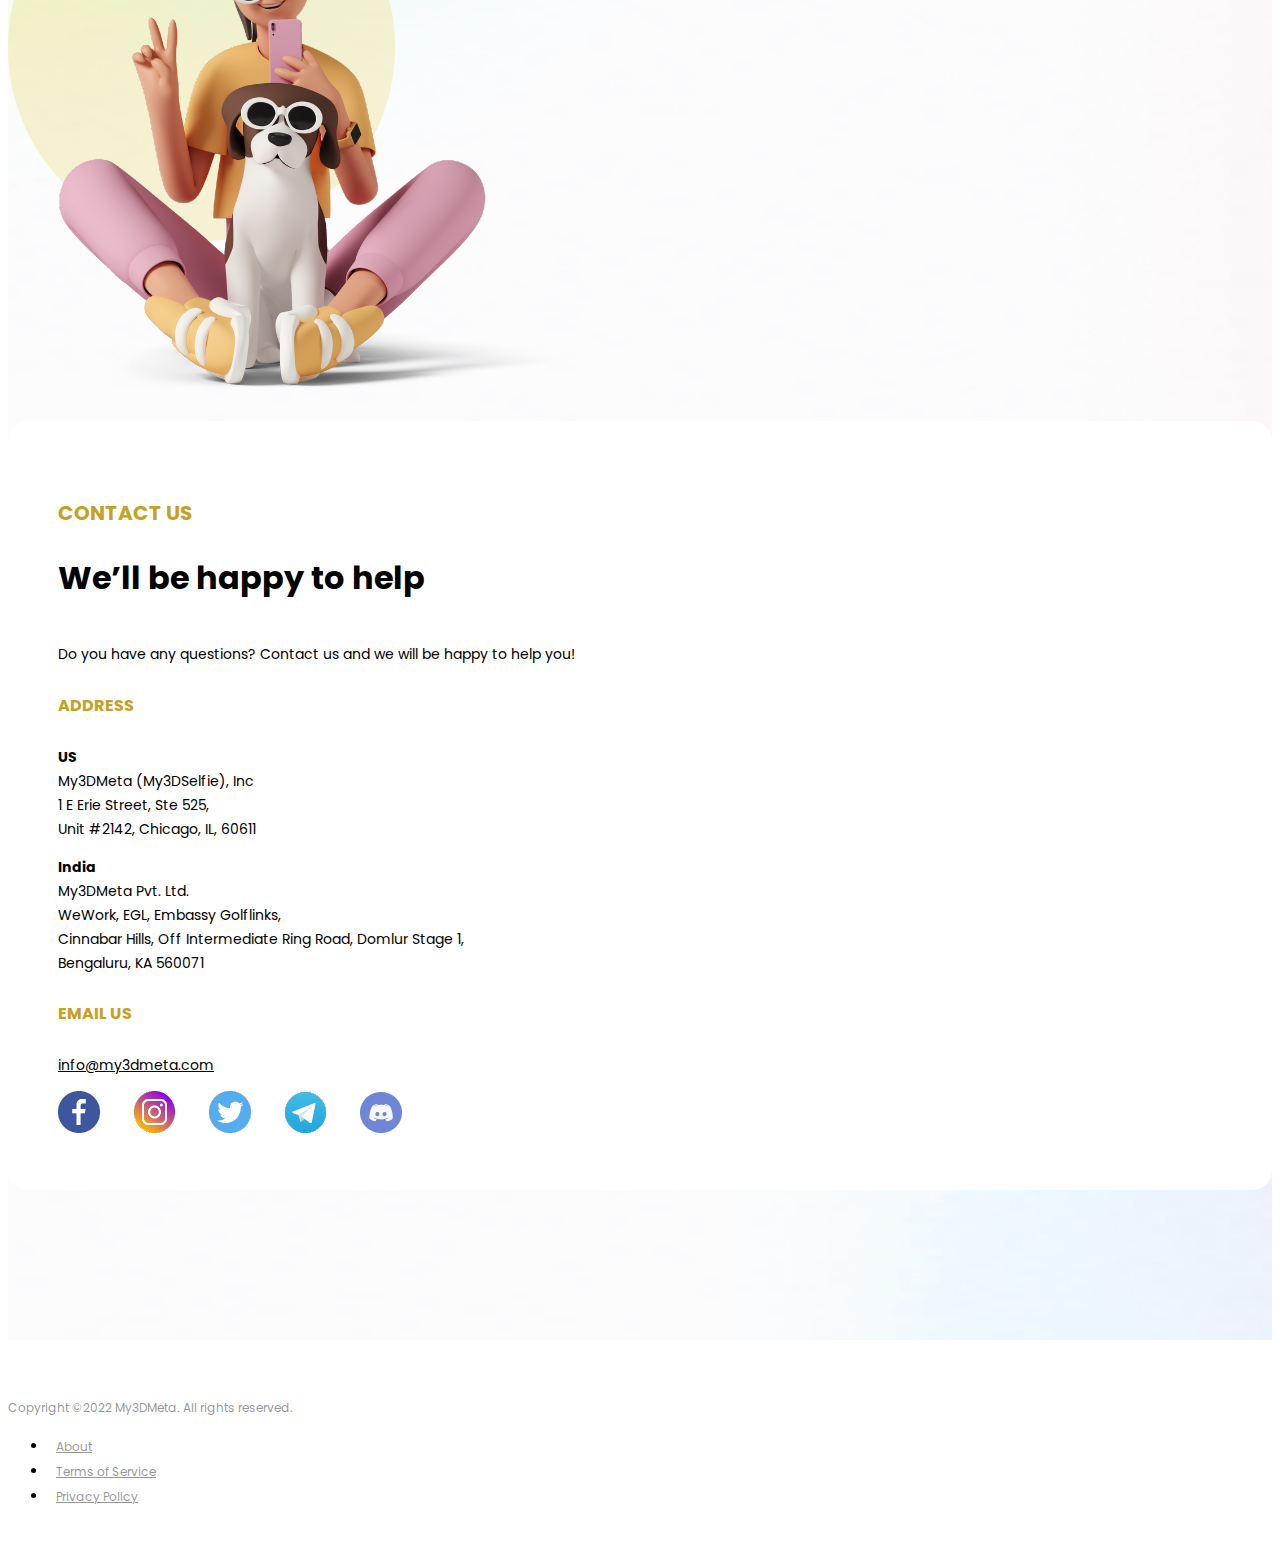
==== commit e173d74c: "Add files via upload" ====
--- a/index.html
+++ b/index.html
@@ -57,15 +57,18 @@
       <div class="orange-dots"></div>
       <div class="container">
         <div class="row">
-          <div class="col-7 home-banner-text">
+          <div class="col-12 col-lg-7 home-banner-text">
             <h5 class="text-gray">Building World’s most<br/> powerful 3D Modelling Tech Platform</h5>
             <h1>On demand Digital<br/> Humans & Pets in less than<br/> <span class="underline">a minute!</span></h1>
-            <p>Metaverse and Web 3.0 economy are getting constructed. The world needs swift and innovative technology to create quality 3D models of humans and pets available on demand that are cost effective to scale.</p>
-          </div>
-          <div class="col-5 home-banner-img">
+            <p class="d-none d-lg-block">Metaverse and Web 3.0 economy are getting constructed. The world needs swift and innovative technology to create quality 3D models of humans and pets available on demand that are cost effective to scale.</p>
+          </div>
+          <div class="col-12 col-lg-5 home-banner-img">
             <img src="images/home/3d-girl-in-yellow-shirt-jumping.png">
             <!-- <img src="images/home/3d-dog-playing.png"> -->
           </div>
+          <div class="col-12 col-lg-12 mt-3 d-block d-lg-none">
+            <p>Metaverse and Web 3.0 economy are getting constructed. The world needs swift and innovative technology to create quality 3D models of humans and pets available on demand that are cost effective to scale.</p>
+          </div>
         </div>
       </div>
     </section>
@@ -73,13 +76,16 @@
     <section class="what-section">
       <div class="container">
         <div class="row">
-          <div class="col what-we-do-img">
-            <img src="images/home/paasimg.png">
-            <!-- <img src="images/home/3d-rear-view-of-beagle-dog-howling.png"> -->
-          </div>
-          <div class="col">
+          <div class="col-12 d-block d-lg-none">
             <h4 class="text-yellow">WHAT WE DO</h4>
             <h2>Platform as a Service (PaaS)</h2>
+          </div>
+          <div class="col-12 col-lg-6 what-we-do-img">
+            <img src="images/home/paasimg.png">
+          </div>
+          <div class="col-12 col-lg-6">
+            <h4 class="text-yellow d-none d-lg-block">WHAT WE DO</h4>
+            <h2 class="d-none d-lg-block">Platform as a Service (PaaS)</h2>
             <p>My3DMeta is building an innovative technology platform that envisions creating customised digital humans & pets in less than a minute. Our Platform as a Service provides businesses, developers, and content creators with everything needed to generate user-based, realistic as well as funky digital humans & pets. My3DMeta platform is fast, robust, and reliable, designed to allow your applications to integrate users’ digital avatars at runtime in Metaverse space.</p>
             <p>Our platform on the cloud automates the generation of high-fidelity & interoperable digital humans & pets which typically requires 60+ hours translating to days or weeks of 3D artist time. From 2D pics as simple as a selfie, our proprietary and patent pending AIML powered design pipeline will generate incredible realtime-ready and highly-animatable digital humans & pets in less than 60 seconds.</p>
             <p>My3DMeta streamlines the production of digital humans and pets characters at scale.</p>
@@ -98,7 +104,7 @@
           </div>
         </div>
         <div class="row">
-          <div class="col-6">
+          <div class="col-12 col-lg-6">
             <div class="media">
               <span class="media-count"><span class="bg-yellow">1</span></span>
               <div class="media-body">
@@ -142,7 +148,7 @@
               </div>
             </div>
           </div>
-          <div class="col-6 text-center d-flex align-self-center">
+          <div class="col-12 col-lg-6 text-center d-flex align-self-center">
             <img src="images/home/videobg.png" class="w-100">
           </div>
         </div>
@@ -158,43 +164,43 @@
           </div>
         </div>
         <div class="row">
-          <div class="col">
+          <div class="col-12 col-lg-3">
             <div class="card">
               <div class="card-body">
                 <img src="images/home/Image-7.png">
                 <h5 class="card-title">Consumer App</h5>
                 <p class="card-text">Empowering humans & pets to express their virtual identities through funky avatars.</p>
-                <a href="#" class="card-link">LEARN MORE</a>
-              </div>
-            </div>
-          </div>
-          <div class="col">
+                <a href="consumer-app.html" class="card-link">LEARN MORE</a>
+              </div>
+            </div>
+          </div>
+          <div class="col-12 col-lg-3">
             <div class="card mt-5">
               <div class="card-body">
                 <img src="images/home/Image-6.png">
                 <h5 class="card-title">Business App</h5>
                 <p class="card-text">Empowering corporates to build professional avatars for their workforce. Making corporates Metaverse ready!</p>
-                <a href="#" class="card-link">LEARN MORE</a>
-              </div>
-            </div>
-          </div>
-          <div class="col">
+                <a href="business-app.html" class="card-link">LEARN MORE</a>
+              </div>
+            </div>
+          </div>
+          <div class="col-12 col-lg-3">
             <div class="card">
               <div class="card-body">
                 <img src="images/home/business-3d-web-page.png">
                 <h5 class="card-title">3D CMS</h5>
                 <p class="card-text">World’s first CMS that is Metaverse native. Easily Collaborate, Store, Manage & Distribute Interoperable 3D Animated Models at Scale in Metaverse.</p>
-                <a href="#" class="card-link">LEARN MORE</a>
-              </div>
-            </div>
-          </div>
-          <div class="col">
+                <a href="3d-cms.html" class="card-link">LEARN MORE</a>
+              </div>
+            </div>
+          </div>
+          <div class="col-12 col-lg-3">
             <div class="card mt-5">
               <div class="card-body">
                 <img src="images/home/Group-94.png">
                 <h5 class="card-title">Figurine</h5>
                 <p class="card-text">Future life will be defined by Metaverse+ that constitutes of all that is Real, Persistent virtual & MR that is virtual merged with real.</p>
-                <a href="#" class="card-link">LEARN MORE</a>
+                <a href="figurines.html" class="card-link">LEARN MORE</a>
               </div>
             </div>
           </div>
@@ -234,15 +240,19 @@
       </div>
     </section>
 
-    <section class="empowering-section">
-      <div class="container">
-        <div class="row">
-          <div class="col-5">
-            <img src="images/home/empowering.png" class="w-100">
-          </div>
-          <div class="col-7">
+    <section class="empowering-section pb-0">
+      <div class="container">
+        <div class="row">
+          <div class="col-12 col-lg-12 d-block d-lg-none">
             <h4 class="text-yellow">EMPOWERING NEW WEB 3.0 ECONOMY!</h4>
             <h2>Enabling individuals to foray into Web 3.0 economy</h2>
+          </div>
+          <div class="col-12 col-lg-5 empowering-img">
+            <img src="images/home/empowering.png" class="w-100">
+          </div>
+          <div class="col-12 col-lg-7">
+            <h4 class="text-yellow d-none d-lg-block">EMPOWERING NEW WEB 3.0 ECONOMY!</h4>
+            <h2 class="d-none d-lg-block">Enabling individuals to foray into Web 3.0 economy</h2>
             <p>Connect with one of available wallet provider on our app to mint NFTs. We do not own your private keys and cannot access your funds without your confirmation. We are excited about this brand new type of digital good which is NFTs (Non Fungible Tokens). NFTs have exciting new properties: they’re unique, provably scarce, tradeable, and usable across multiple applications.</p>
             <p>A core part of our vision is that open protocols like Ethereum and interoperable standards like ERC-721 and ERC-1155 will enable vibrant new economies. We’re building tools that allow consumers to mint and monetize their 3D NFTs easily.</p>
             <p>We aim to become the first and the largest decentralized but collective 3D NFTs project community for Humans & Pets</p>
@@ -270,10 +280,10 @@
       <div class="orange-dots1"></div>
       <div class="container">
         <div class="row">
-          <div class="col-5">
+          <div class="col-12 col-lg-5 d-none d-lg-block">
             <img src="images/home/girlbg.png" class="w-100">
           </div>
-          <div class="col-7">
+          <div class="col-12 col-lg-7">
             <div class="contact-info">
               <h4 class="text-yellow">CONTACT US</h4>
               <h2 class="mb-0">We’ll be happy to help</h2>
@@ -281,13 +291,13 @@
 
               <h5 class="text-yellow">ADDRESS</h5>
               <div class="row">
-                <div class="col">
+                <div class="col-12 col-sm-6">
                   <p><b>US</b><br/>
                   My3DMeta (My3DSelfie), Inc<br/> 
                   1 E Erie Street, Ste 525,<br/> 
                   Unit #2142, Chicago, IL, 60611</p>
                 </div>
-                <div class="col">
+                <div class="col-12 col-sm-6">
                   <p><b>India</b><br/>
                   My3DMeta Pvt. Ltd.<br/> 
                   WeWork, EGL, Embassy Golflinks,<br/>
@@ -322,15 +332,12 @@
 
     <div class="container copyright">
         <div class="row">
-          <div class="col">
+          <div class="col-12 col-md-6">
             <p>Copyright &copy;2022 My3DMeta. All rights reserved.</p>
           </div>
-          <div class="col">
+          <div class="col-12 col-md-6">
             <ul class="nav justify-content-end">
-              <li class="nav-item"><a class="nav-link" href="#">About</a></li>
-              <!-- <li class="nav-item"><a class="nav-link" href="#">Careers</a></li>
-              <li class="nav-item"><a class="nav-link" href="#">Press and Media</a></li>
-              <li class="nav-item"><a class="nav-link" href="#">Support</a></li> -->
+              <li class="nav-item"><a class="nav-link" href="about.html">About</a></li>
               <li class="nav-item"><a class="nav-link" href="#">Terms of Service</a></li>
               <li class="nav-item"><a class="nav-link" href="#">Privacy Policy</a></li>
             </ul>
--- a/css/style.css
+++ b/css/style.css
@@ -146,7 +146,7 @@
 }
 
 .bg-img {
-  background: url(../images/home/bgimg.png) no-repeat center center fixed; 
+  background: url(../images/home/bgimg.png) no-repeat center center; 
   -webkit-background-size: cover;
   -moz-background-size: cover;
   -o-background-size: cover;
@@ -154,7 +154,7 @@
 }
 
 .bg-internal-img {
-  background: url(../images/home/bgimg.png) no-repeat center center fixed; 
+  background: url(../images/home/bgimg.png) no-repeat center center; 
   -webkit-background-size: cover;
   -moz-background-size: cover;
   -o-background-size: cover;
@@ -333,7 +333,7 @@
 .our-products .card:after {
     content: "";
     background: #E5CA2C;
-    height: 1000px;
+    height: 2000px;
     width: 1px;
     position: absolute;
     top: -500px;
@@ -348,9 +348,16 @@
 .our-products .card-body {
     padding: 20px 30px;
     position: relative;
-    z-index: 9999;
+    z-index: 99;
     background: #fff;
     border-radius: 20px;
+    min-height: 392px;
+}
+
+.our-products .card-link {
+    position: absolute;
+    bottom: 20px;
+    left: 30px;
 }
 
 .card-body {
@@ -512,4 +519,248 @@
     box-shadow: 0px 16px 85px #bddff672;
     border-radius: 20px;
     padding: 30px;
+}
+
+/* responsive */
+@media (max-width: 1199px) {
+
+.our-products .card-body {
+    min-height: 430px;
+}
+
+.pointers {
+    font-size: 14px;
+    line-height: 22px;
+    min-height: 130px;
+}
+
+}
+
+@media (max-width: 991px) {
+
+h1 {
+    font-size: 32px;
+    line-height: 52px;
+}
+
+h2 {
+    font-size: 26px;
+    line-height: 32px;
+    margin-bottom: 20px;
+}
+
+h4 {
+    font-size: 16px;
+    line-height: 26px;
+}
+
+.home-banner-img {
+    margin-bottom: 0;
+    margin-left: 0;
+    text-align: right;
+}
+
+.home-banner-img img {
+    width: 70%;
+    margin-top: -40%;
+}
+
+.underline {
+    border-bottom: 10px solid #EFD170;
+    height: 42px;
+}
+
+.what-section {
+    padding-top: 80px;
+}
+
+.navbar {
+    background: #fff;
+}
+
+.what-we-do-img {
+    margin-bottom: 0;
+    text-align: center;
+}
+
+.what-we-do-img img {
+    width: 60%;
+}
+
+.products-section .card {
+    margin-top: 20px !important;
+}
+
+.products-section p.text-white {
+    margin-bottom: 40px;
+}
+
+.our-products .col {
+    padding-right: 15px;
+    padding-left: 15px;
+}
+
+.empowering-section .empowering-img {
+    text-align: center;
+}
+
+.empowering-section .empowering-img img {
+    margin-top: 0;
+    width: 80% !important;
+}
+
+.contact-section {
+    padding-top: 80px;
+    padding-bottom: 80px;
+}
+
+.our-products .card-body {
+    min-height: 0px;
+}
+
+.our-products .card-link {
+    position: relative;
+    bottom: auto;
+    left: auto;
+}
+
+.bg-internal-img {
+    height: auto;
+    padding-bottom: 80px;
+}
+
+.internal-banner-img.about-img {
+  width: 100%;
+  margin-top: 40px;
+}
+
+section.internal-after-banner {
+    padding-top: 80px;
+}
+
+.internal-banner-img.figurine-img {
+    margin-top: 60px;
+    width: 80%;
+}
+
+.pointers {
+    min-height: auto;
+    margin-bottom: 15px;
+}
+
+.internal-banner-img.threeD-cms-img {
+    margin-top: 70px;
+    margin-left: 0;
+}
+
+.internal-banner-img.threeD-cms-img img {
+    width: 100%;
+}
+
+.internal-banner-img.business-app-img {
+    margin-top: 65px;
+    margin-left: 0;
+}
+
+.internal-banner-img.business-app-img img {
+    width: 100%;
+}
+
+}
+
+@media (max-width: 768px) {
+
+.home-banner-img img {
+    width: 60%;
+    margin-top: -12%;
+}
+
+.orange-circle1 {
+    display: none;
+}
+
+section {
+    padding-top: 40px !important;
+    padding-bottom: 40px !important;
+}
+
+.bg-internal-img {
+    padding-top: 80px !important;
+}
+
+.copyright p {
+    text-align: center;
+}
+
+.copyright .justify-content-end {
+    justify-content: center !important;
+}
+
+.internal-banner-img.figurine-img {
+    margin-top: 0px;
+    width: 70%;
+}
+
+.internal-banner-img.threeD-cms-img {
+    margin-top: 0px;
+}
+
+.internal-banner-img.business-app-img {
+    margin-top: 0px;
+    margin-left: 0;
+}
+
+.internal-banner-img.business-app-img img {
+    width: 100%;
+}
+
+}
+
+@media (max-width: 580px) {
+
+h1 {
+    font-size: 22px;
+    line-height: 36px;
+}
+
+h5 {
+    font-size: 16px;
+    line-height: 26px;
+}
+
+.home-banner-text {
+    z-index: 9;
+}
+
+.home-banner-img img {
+    width: 70%;
+    margin-top: -20%;
+}
+
+.underline {
+    border-bottom: 8px solid #EFD170;
+    height: 30px;
+}
+
+.social a {
+    margin-right: 6px;
+}
+
+.social a img {
+    width: 32px;
+}
+
+.contact-info {
+    padding: 30px;
+}
+
+.internal-subtitle {
+    font-size: 16px;
+    line-height: 26px;
+}
+
+}
+
+@media (max-width: 480px) {
+
 }